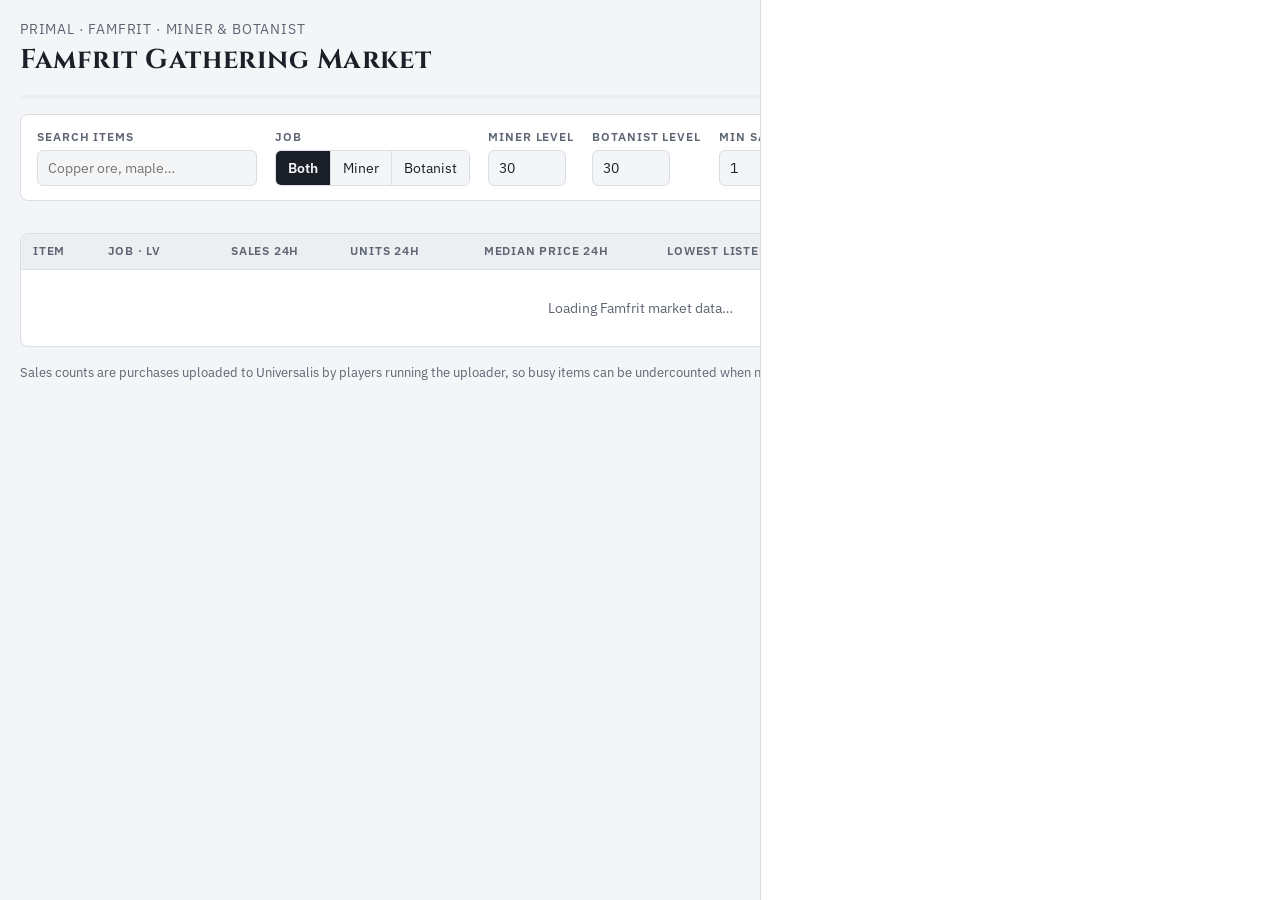
==== index.html @ ceac165f "Add Famfrit gathering market dashboard Co-Authored-By: Claude Opus 5.5 <noreply@anthropic.com> Claud" ====
<!doctype html><html lang="en"><head><meta charset="utf-8"><meta name="viewport" content="width=device-width,initial-scale=1,viewport-fit=cover"><title>Famfrit Gathering Market</title>
<link rel="preconnect" href="https://fonts.googleapis.com">
<link rel="stylesheet" href="https://fonts.googleapis.com/css2?family=Cinzel:wght@600;700&family=IBM+Plex+Sans:wght@400;500;600&family=IBM+Plex+Mono:wght@400;500&display=swap">
<style>
/* Layout: control bar over a sortable ledger table; a drawer slides in from the right with the price check for one item. */
:root {
  --bg: #f4f5f7;
  --surface: #ffffff;
  --sunken: #eceef2;
  --line: #d9dde4;
  --fg: #1b1f27;
  --muted: #5d6573;
  --gil: #9a6b00;
  --gil-soft: #f6ecd2;
  --min: #a5521f;
  --min-soft: #f7e6da;
  --btn: #2f7a3e;
  --btn-soft: #e0f0e3;
  --good: #2f7a3e;
  --warn: #a86400;
  --bad: #b3261e;
  --focus: #2b5fd9;
  --font-display: "Cinzel", "Trajan Pro", Georgia, serif;
  --font-body: "IBM Plex Sans", system-ui, -apple-system, "Segoe UI", sans-serif;
  --font-mono: "IBM Plex Mono", ui-monospace, "SF Mono", Menlo, monospace;
  color-scheme: light;
}
@media (prefers-color-scheme: dark) {
  :root:not([data-theme="light"]) {
    --bg: #11141a; --surface: #181c24; --sunken: #1f2430; --line: #2c3240;
    --fg: #e7e9ee; --muted: #9aa2b1; --gil: #e2b44b; --gil-soft: #3a2f14;
    --min: #e89262; --min-soft: #3a2518; --btn: #74c487; --btn-soft: #1c3322;
    --good: #74c487; --warn: #e8a64a; --bad: #f08a80; --focus: #7aa2ff;
    color-scheme: dark;
  }
}
:root[data-theme="dark"] {
  --bg: #11141a; --surface: #181c24; --sunken: #1f2430; --line: #2c3240;
  --fg: #e7e9ee; --muted: #9aa2b1; --gil: #e2b44b; --gil-soft: #3a2f14;
  --min: #e89262; --min-soft: #3a2518; --btn: #74c487; --btn-soft: #1c3322;
  --good: #74c487; --warn: #e8a64a; --bad: #f08a80; --focus: #7aa2ff;
  color-scheme: dark;
}
* { box-sizing: border-box; }
html, body { margin: 0; }
body { background: var(--bg); color: var(--fg); font: 14px/1.45 var(--font-body); }
.wrap { max-width: 1280px; margin: 0 auto; padding-inline: 20px; padding-block: 20px 48px; display: grid; gap: 16px; }
button, input, select { font: inherit; color: inherit; }
:focus-visible { outline: 2px solid var(--focus); outline-offset: 2px; }
.num { font-family: var(--font-mono); font-variant-numeric: tabular-nums; }

header.top { display: flex; flex-wrap: wrap; align-items: end; justify-content: space-between; gap: 12px; }
header.top h1 { font-family: var(--font-display); font-weight: 700; font-size: 1.7rem; letter-spacing: .02em; margin: 0; text-wrap: balance; }
header.top .where { color: var(--muted); font-size: .85rem; letter-spacing: .06em; text-transform: uppercase; }
.status { display: flex; align-items: center; gap: 10px; flex-wrap: wrap; color: var(--muted); font-size: .85rem; }
.btn { background: var(--surface); border: 1px solid var(--line); border-radius: 6px; padding: 7px 12px; cursor: pointer; }
.btn:hover { border-color: var(--muted); }
.btn.primary { background: var(--gil); border-color: var(--gil); color: var(--surface); font-weight: 600; }
.btn:disabled { opacity: .55; cursor: progress; }

.controls { display: flex; flex-wrap: wrap; gap: 12px 18px; align-items: end; background: var(--surface); border: 1px solid var(--line); border-radius: 8px; padding: 14px 16px; }
.field { display: grid; gap: 4px; }
.field label, .lbl { font-size: .72rem; letter-spacing: .08em; text-transform: uppercase; color: var(--muted); font-weight: 600; }
.field input[type=search], .field input[type=number] { background: var(--bg); border: 1px solid var(--line); border-radius: 6px; padding: 7px 10px; }
.field input[type=search] { width: 220px; max-width: 100%; }
.field input[type=number] { width: 78px; }
.seg { display: inline-flex; border: 1px solid var(--line); border-radius: 6px; overflow: hidden; }
.seg button { border: 0; background: var(--bg); padding: 7px 12px; cursor: pointer; border-right: 1px solid var(--line); }
.seg button:last-child { border-right: 0; }
.seg button[aria-pressed="true"] { background: var(--fg); color: var(--bg); font-weight: 600; }
.check { display: flex; align-items: center; gap: 6px; padding-block: 7px; cursor: pointer; user-select: none; }

.summary { display: flex; flex-wrap: wrap; gap: 8px 28px; color: var(--muted); font-size: .9rem; }
.summary b { color: var(--fg); font-weight: 600; }
.progress { height: 3px; background: var(--sunken); border-radius: 2px; overflow: hidden; }
.progress > i { display: block; height: 100%; width: 0; background: var(--gil); transition: width .25s; }
.notice { border: 1px solid var(--line); border-left: 3px solid var(--warn); background: var(--surface); padding: 10px 14px; border-radius: 6px; }
.notice.bad { border-left-color: var(--bad); }

.tablebox { overflow-x: auto; background: var(--surface); border: 1px solid var(--line); border-radius: 8px; }
table { width: 100%; border-collapse: collapse; }
th, td { padding: 9px 12px; text-align: left; white-space: nowrap; }
thead th { position: sticky; top: 0; background: var(--sunken); font-size: .72rem; letter-spacing: .07em; text-transform: uppercase; color: var(--muted); font-weight: 600; border-bottom: 1px solid var(--line); }
th.r, td.r { text-align: right; }
thead th button { all: unset; cursor: pointer; display: inline-flex; gap: 4px; align-items: center; }
thead th button:focus-visible { outline: 2px solid var(--focus); }
thead th[aria-sort] button { color: var(--fg); }
thead th .arrow { font-size: .8em; }
tbody tr { border-bottom: 1px solid var(--line); cursor: pointer; }
tbody tr:last-child { border-bottom: 0; }
tbody tr:hover { background: var(--sunken); }
tbody tr.sel { background: var(--gil-soft); }
td.item { display: flex; align-items: center; gap: 10px; min-width: 220px; }
td.item img { width: 28px; height: 28px; border-radius: 4px; flex: none; }
td.item .nm { font-weight: 500; }
td.item .zn { color: var(--muted); font-size: .78rem; }
.chip { display: inline-block; font-size: .72rem; font-weight: 600; padding: 2px 7px; border-radius: 999px; margin-right: 4px; letter-spacing: .03em; }
.chip.MIN { background: var(--min-soft); color: var(--min); }
.chip.BTN { background: var(--btn-soft); color: var(--btn); }
.chip.timed { background: var(--sunken); color: var(--muted); }
.sales { font-weight: 600; }
.zero { color: var(--muted); }
.gil::after { content: " g"; color: var(--muted); font-size: .85em; }
.age.stale { color: var(--warn); }
.age.old { color: var(--bad); }
.empty { padding: 28px; text-align: center; color: var(--muted); }

/* drawer */
.scrim { position: fixed; inset: 0; background: rgb(0 0 0 / .35); }
.drawer { position: fixed; top: 0; right: 0; bottom: 0; width: min(520px, 100%); background: var(--surface); border-left: 1px solid var(--line); overflow-y: auto; padding-inline: 20px; padding-block: calc(env(safe-area-inset-top, 0px) + 18px) calc(env(safe-area-inset-bottom, 0px) + 28px); display: grid; gap: 18px; align-content: start; }
.drawer h2 { font-family: var(--font-display); font-size: 1.3rem; margin: 0; text-wrap: balance; }
.dhead { display: flex; justify-content: space-between; gap: 12px; align-items: start; }
.dhead .sub { color: var(--muted); font-size: .85rem; }
.suggest { border: 1px solid var(--gil); background: var(--gil-soft); border-radius: 8px; padding: 14px 16px; display: grid; gap: 6px; }
.suggest .price { font-family: var(--font-mono); font-size: 2rem; font-weight: 500; color: var(--gil); }
.suggest .why { font-size: .9rem; }
.kv { display: grid; grid-template-columns: repeat(auto-fit, minmax(130px, 1fr)); gap: 10px; }
.kv > div { background: var(--sunken); border-radius: 6px; padding: 8px 10px; }
.kv .v { font-family: var(--font-mono); font-size: 1.05rem; }
.sec { display: grid; gap: 8px; }
.sec h3 { margin: 0; font-size: .78rem; letter-spacing: .08em; text-transform: uppercase; color: var(--muted); }
.mini td, .mini th { padding: 6px 8px; font-size: .88rem; }
.mini thead th { position: static; }
.mini tbody tr { cursor: default; }
.mini tbody tr:hover { background: none; }
.tax { display: grid; grid-template-columns: 1fr auto auto; gap: 4px 14px; font-size: .9rem; }
.tax .best { color: var(--good); font-weight: 600; }
.qrow { display: flex; gap: 10px; align-items: center; flex-wrap: wrap; }
svg text { fill: var(--muted); font-family: var(--font-mono); font-size: 10px; }
a { color: var(--focus); }
@media (prefers-reduced-motion: reduce) { * { transition: none !important; } }
@media (max-width: 640px) { .field input[type=search] { width: 100%; } .controls .field:first-child { flex: 1 1 100%; } }
</style></head><body>

<div class="wrap">
  <header class="top">
    <div>
      <div class="where">Primal · Famfrit · Miner &amp; Botanist</div>
      <h1>Famfrit Gathering Market</h1>
    </div>
    <div class="status">
      <span id="updated">Not loaded yet</span>
      <button class="btn primary" id="refresh" type="button">Refresh prices</button>
    </div>
  </header>

  <div class="progress" aria-hidden="true"><i id="bar"></i></div>
  <div id="msg" hidden></div>

  <section class="controls" aria-label="Filters">
    <div class="field"><label for="q">Search items</label><input id="q" type="search" placeholder="Copper ore, maple…" autocomplete="off"></div>
    <div class="field"><span class="lbl" id="joblbl">Job</span>
      <div class="seg" role="group" aria-labelledby="joblbl">
        <button type="button" data-job="ALL" aria-pressed="true">Both</button>
        <button type="button" data-job="MIN" aria-pressed="false">Miner</button>
        <button type="button" data-job="BTN" aria-pressed="false">Botanist</button>
      </div>
    </div>
    <div class="field"><label for="lvMin">Miner level</label><input id="lvMin" type="number" min="1" max="100" value="30"></div>
    <div class="field"><label for="lvBtn">Botanist level</label><input id="lvBtn" type="number" min="1" max="100" value="30"></div>
    <div class="field"><label for="minSales">Min sales / 24h</label><input id="minSales" type="number" min="0" value="1"></div>
    <label class="check"><input type="checkbox" id="noShards"> Hide shards &amp; crystals</label>
    <label class="check"><input type="checkbox" id="noTimed" checked> Hide timed nodes</label>
  </section>

  <div class="summary" id="summary"></div>

  <div class="tablebox">
    <table id="tbl">
      <thead><tr>
        <th data-k="name"><button type="button">Item <span class="arrow"></span></button></th>
        <th data-k="lv"><button type="button">Job · Lv <span class="arrow"></span></button></th>
        <th class="r" data-k="sales"><button type="button">Sales 24h <span class="arrow"></span></button></th>
        <th class="r" data-k="units"><button type="button">Units 24h <span class="arrow"></span></button></th>
        <th class="r" data-k="median"><button type="button">Median price 24h <span class="arrow"></span></button></th>
        <th class="r" data-k="low"><button type="button">Lowest listed <span class="arrow"></span></button></th>
        <th class="r" data-k="gilday"><button type="button">Gil traded 24h <span class="arrow"></span></button></th>
        <th class="r" data-k="vel"><button type="button">Units/day (4d avg) <span class="arrow"></span></button></th>
        <th class="r" data-k="age"><button type="button">Data age <span class="arrow"></span></button></th>
      </tr></thead>
      <tbody id="rows"><tr><td colspan="9" class="empty">Loading Famfrit market data…</td></tr></tbody>
    </table>
  </div>
  <p class="zn" style="color:var(--muted);font-size:.82rem;margin:0">Sales counts are purchases uploaded to Universalis by players running the uploader, so busy items can be undercounted when nobody has checked them recently. Data age shows how fresh each item is.</p>
</div>

<div class="scrim" id="scrim" hidden></div>
<aside class="drawer" id="drawer" hidden aria-label="Price check"></aside>

<script>
const ITEMS_RAW = [[5050,"Allagan Snail",29202,0,5,["Central Shroud"],0],[5516,"Beehive Chip",22611,0,5,["North Shroud"],0],[5432,"Bone Chip",22201,5,0,["Central Thanalan"],0],[4828,"Cinnamon",25019,0,5,["North Shroud"],0],[5106,"Copper Ore",21209,5,0,["Central Thanalan","Western Thanalan"],0],[5,"Earth Shard",20006,5,5,["Lower La Noscea","North Shroud","Upper La Noscea"],0],[2,"Fire Shard",20001,5,15,["Eastern Thanalan","Middle La Noscea","Western Thanalan"],0],[3,"Ice Shard",20003,5,5,["Central Shroud","Coerthas Central Highlands","South Shroud"],0],[5509,"Latex",22643,0,5,["Central Shroud","North Shroud"],0],[6,"Lightning Shard",20005,5,5,["Central Thanalan","Mor Dhona","Southern Thanalan"],0],[5396,"Maple Branch",22416,0,5,["Central Shroud","North Shroud"],0],[5380,"Maple Log",22408,0,5,["Central Shroud","North Shroud"],0],[5498,"Maple Sap",22642,0,5,["North Shroud"],0],[5488,"Muddy Water",22637,5,0,["Central Thanalan","Western Thanalan"],0],[28766,"Skybuilders' Iron Ore",21202,5,0,["Middle La Noscea"],0],[28765,"Skybuilders' Yew Log",22409,0,5,["East Shroud"],0],[7,"Water Shard",20002,5,15,["Eastern La Noscea","Western Thanalan"],0],[4,"Wind Shard",20004,5,5,["Central Shroud","Central Thanalan","East Shroud"],0],[5402,"Ash Branch",22416,0,10,["Central Shroud","North Shroud"],0],[5383,"Ash Log",22407,0,10,["Central Shroud","North Shroud"],0],[4831,"Cloves",25023,0,10,["Central Thanalan"],0],[5351,"Cock Feather",21902,0,10,["Central Thanalan"],0],[5352,"Crow Feather",21903,0,10,["Central Shroud"],0],[4803,"Kukuru Bean",25314,0,10,["Lower La Noscea"],0],[4809,"La Noscean Orange",25312,0,10,["Lower La Noscea"],0],[5124,"Obsidian",21452,10,0,["Western Thanalan"],0],[5513,"Potter's Clay",22634,10,0,["North Shroud"],0],[5133,"Raw Lapis Lazuli",21453,10,0,["North Shroud"],0],[5128,"Raw Sunstone",21453,10,0,["Lower La Noscea"],0],[5433,"Soiled Femur",22202,10,0,["Central Thanalan","Western Thanalan"],0],[5107,"Tin Ore",21203,10,0,["Central Thanalan","Western Thanalan"],0],[5534,"Tinolqa Mistletoe",25001,0,10,["Central Shroud","North Shroud"],0],[5110,"Zinc Ore",21210,10,0,["Central Thanalan","Western Thanalan"],0],[4781,"Alpine Parsnip",25215,0,15,["Central Thanalan"],0],[4830,"Black Pepper",25007,0,15,["Central Thanalan"],0],[4818,"Buffalo Beans",25353,0,15,["Central Shroud"],0],[5540,"Carnation",25003,0,15,["Central Shroud"],0],[4795,"Chanterelle",25401,0,15,["Central Shroud"],0],[4783,"Cieldalaes Spinach",25206,0,15,["Lower La Noscea"],0],[4804,"Cinderfoot Olive",25307,0,15,["Lower La Noscea"],0],[5519,"Cinnabar",22629,15,0,["Western Thanalan"],0],[4778,"Coerthan Carrot",25207,0,15,["Western Thanalan"],0],[5268,"Copper Sand",21006,15,0,["Western Thanalan"],0],[5343,"Cotton Boll",21652,0,15,["Central Shroud"],0],[5385,"Elm Log",22405,0,15,["Central Shroud"],0],[5267,"Fine Sand",21464,15,0,["Central Thanalan"],0],[4829,"Garlean Garlic",25006,0,15,["Western Thanalan"],0],[5560,"Grass Viper",22620,0,15,["Western Thanalan"],0],[4805,"Gridanian Chestnut",25302,0,15,["Central Shroud"],0],[4784,"Highland Parsley",25211,0,15,["Lower La Noscea"],0],[5514,"Humus",22628,0,15,["Central Shroud"],0],[5111,"Iron Ore",21202,15,0,["Western Thanalan"],0],[5269,"Iron Sand",21204,15,0,["Western Thanalan"],0],[4782,"La Noscean Lettuce",25219,0,15,["Middle La Noscea"],0],[5539,"Lavender",25002,0,15,["Central Shroud"],0],[4808,"Lowland Grapes",25309,0,15,["Lower La Noscea"],0],[4832,"Marjoram",25015,0,15,["Central Shroud"],0],[5341,"Moko Grass",21654,0,15,["Western Thanalan"],0],[4779,"Ogre Pumpkin",25210,0,15,["Western Thanalan"],0],[5228,"Ragstone",21454,15,0,["Central Thanalan"],0],[5518,"Rock Salt",22617,15,0,["Central Thanalan"],0],[4780,"Ruby Tomato",25209,0,15,["Middle La Noscea"],0],[4823,"Rye",25357,0,15,["Western Thanalan"],0],[28767,"Skybuilders' Fine Sand",21464,15,0,["Central Thanalan"],0],[28768,"Skybuilders' Hemp",21654,0,15,["Lower La Noscea"],0],[5342,"Straw",21653,0,15,["Middle La Noscea"],0],[4824,"Sunset Wheat",25357,0,15,["Middle La Noscea"],0],[5051,"Tree Toad",29233,0,15,["Central Shroud"],0],[4777,"Wild Onion",25203,0,15,["Western Thanalan"],0],[5538,"Yellow Ginseng",25005,0,15,["Central Thanalan"],0],[5524,"Alumen",22616,20,0,["Eastern Thanalan"],0],[5541,"Belladonna",25010,0,20,["East Shroud"],0],[7031,"Desert Seedling",22632,0,20,["Eastern Thanalan"],0],[4810,"Faerie Apple",25308,0,20,["East Shroud"],0],[4834,"Galago Mint",25016,0,20,["East Shroud"],0],[4796,"Gil Bun",25405,0,20,["East Shroud"],0],[7029,"Island Seedling",22631,0,20,["Western La Noscea"],0],[4820,"Lalafellin Lentil",25355,0,20,["Western La Noscea"],0],[5230,"Limestone",22615,20,0,["Western La Noscea"],0],[5229,"Mudstone",21455,20,0,["Western La Noscea"],0],[4786,"Nopales",25214,0,20,["Central Thanalan"],0],[4785,"Paprika",25018,0,20,["Western La Noscea"],0],[4787,"Popoto",25204,0,20,["Eastern Thanalan"],0],[5129,"Raw Danburite",21453,20,0,["Western La Noscea"],0],[5132,"Raw Fluorite",21453,20,0,["Eastern Thanalan"],0],[5130,"Raw Malachite",21453,20,0,["Eastern Thanalan"],0],[5131,"Raw Sphene",21453,20,0,["North Shroud"],0],[7030,"Shroud Seedling",22630,0,20,["East Shroud"],0],[4811,"Sun Lemon",25305,0,20,["Lower La Noscea"],0],[5465,"Sunrise Tellin",22254,20,0,["Western La Noscea"],0],[5563,"White Scorpion",22622,0,20,["Eastern Thanalan"],0],[5405,"Yew Branch",22416,0,20,["East Shroud"],0],[5386,"Yew Log",22409,0,20,["East Shroud"],0],[4835,"Ala Mhigan Mustard",25054,0,25,["Eastern Thanalan"],0],[4797,"Button Mushroom",25402,0,25,["Eastern Thanalan"],0],[5542,"Chamomile",25008,0,25,["Upper La Noscea"],0],[5155,"Earth Rock",21451,25,0,["South Shroud"],0],[5491,"Effervescent Water",22614,25,0,["South Shroud"],0],[5152,"Fire Rock",21451,25,0,["Upper La Noscea"],0],[4806,"Gridanian Walnut",25301,0,25,["South Shroud"],0],[5153,"Ice Rock",21451,25,0,["South Shroud"],0],[5156,"Lightning Rock",21451,25,0,["Upper La Noscea"],0],[5535,"Matron's Mistletoe",25001,0,25,["South Shroud"],0],[4821,"Millioncorn",25352,0,25,["Eastern Thanalan"],0],[6145,"Noble Grapes",24058,0,25,["Upper La Noscea"],0],[4836,"Pearl Ginger",25012,0,25,["Eastern Thanalan"],0],[4812,"Pixie Plums",25311,0,25,["Upper La Noscea"],0],[5113,"Silver Ore",21211,25,0,["South Shroud"],0],[5270,"Silver Sand",21204,25,0,["South Shroud"],0],[28772,"Skybuilders' Iron Sand",21204,25,0,["Eastern Thanalan"],0],[28916,"Skybuilders' Toad",29228,0,25,["Western Thanalan"],0],[4819,"Sticky Rice",25358,0,25,["Upper La Noscea"],0],[5388,"Walnut Log",22404,0,25,["South Shroud"],0],[5157,"Water Rock",21451,25,0,["Upper La Noscea"],0],[5154,"Wind Rock",21451,25,0,["South Shroud"],0],[52712,"All-purpose Pigment",21463,30,30,["Central Shroud","Central Thanalan","East Shroud"],0],[4813,"Alligator Pear",25313,0,30,["South Shroud"],0],[5528,"Bomb Ash",21001,30,0,["Southern Thanalan"],0],[5527,"Brimstone",22613,30,0,["Upper La Noscea"],0],[5359,"Chocobo Feather",21901,0,30,["South Shroud"],0],[11,"Earth Crystal",20012,30,30,["Garlemald","Heritage Found","Lakeland"],1],[8,"Fire Crystal",20007,30,30,["Amh Araeng","Eastern Thanalan","Elpis"],1],[9,"Ice Crystal",20009,30,30,["Coerthas Western Highlands","Heritage Found","Kholusia"],1],[4822,"Jade Peas",25353,0,30,["North Shroud"],0],[12,"Lightning Crystal",20011,30,30,["Central Thanalan","Coerthas Western Highlands","Elpis"],1],[4789,"Midland Cabbage",25208,0,30,["North Shroud"],0],[5559,"Moor Leech",22635,0,30,["North Shroud"],0],[5521,"Saltpeter",22615,30,0,["Eastern Thanalan"],0],[5523,"Silex",22610,30,0,["Southern Thanalan"],0],[5231,"Siltstone",21453,30,0,["Upper La Noscea"],0],[13,"Water Crystal",20008,30,30,["Eastern La Noscea","Il Mheg","Kozama'uka"],1],[10,"Wind Crystal",20010,30,30,["Amh Araeng","Central Shroud","East Shroud"],1],[4788,"Wizard Eggplant",25205,0,30,["North Shroud"],0],[5125,"Wyvern Obsidian",21467,30,0,["Eastern Thanalan"],0],[4790,"Aloe",25213,0,35,["Southern Thanalan"],0],[7011,"Bloodgrass",21653,0,35,["Southern Thanalan"],0],[4843,"Desert Saffron",25022,0,35,["Southern Thanalan"],0],[4838,"Dragon Pepper",25013,0,35,["Eastern La Noscea"],0],[5346,"Flax",21651,0,35,["South Shroud"],0],[7008,"Granite",22615,35,0,["Central Shroud"],0],[4839,"Laurel",25009,0,35,["Southern Thanalan"],0],[5543,"Mandrake",25004,0,35,["Eastern La Noscea"],0],[4837,"Midland Basil",25010,0,35,["Eastern La Noscea"],0],[5114,"Mythril Ore",21208,35,0,["Southern Thanalan"],0],[5271,"Mythril Sand",22650,35,0,["Southern Thanalan"],0],[5409,"Oak Branch",22416,0,35,["South Shroud"],0],[5390,"Oak Log",22401,0,35,["South Shroud"],0],[5138,"Raw Amethyst",21453,35,0,["Central Shroud"],0],[5139,"Raw Aquamarine",21453,35,0,["Eastern La Noscea"],0],[5134,"Raw Garnet",21453,35,0,["Eastern La Noscea"],0],[5135,"Raw Goshenite",21453,35,0,["Eastern La Noscea"],0],[5137,"Raw Heliodor",21453,35,0,["Southern Thanalan"],0],[5136,"Raw Peridot",21453,35,0,["Central Shroud"],0],[4791,"Salt Leek",25216,0,35,["Eastern La Noscea"],0],[28769,"Skybuilders' Ash Log",22407,0,35,["Central Shroud"],0],[28771,"Skybuilders' Electrum Ore",21217,35,0,["Upper La Noscea"],0],[28770,"Skybuilders' Rock Salt",22617,35,0,["Upper La Noscea"],0],[5562,"Tarantula",22619,0,35,["South Shroud"],0],[4798,"White Truffle",25404,0,35,["South Shroud"],0],[5360,"Wildfowl Feather",21904,0,35,["South Shroud"],0],[4842,"Almonds",25017,0,40,["Eastern La Noscea"],0],[5525,"Black Alumen",22604,40,0,["South Shroud"],0],[4814,"Blood Currants",25310,0,40,["South Shroud"],0],[5526,"Grenade Ash",21001,40,0,["Northern Thanalan"],0],[4807,"Iron Acorn",25304,0,40,["Eastern La Noscea"],0],[5168,"Jade",21252,40,0,["Coerthas Central Highlands"],0],[5391,"Mahogany Log",22410,0,40,["Eastern La Noscea"],0],[4793,"Maiden Artichoke",25220,0,40,["Eastern La Noscea"],0],[4840,"Mugwort",25020,0,40,["Eastern La Noscea"],0],[4844,"Nutmeg",25021,0,40,["Eastern La Noscea"],0],[4792,"Ramhorn Zucchini",25212,0,40,["Eastern La Noscea"],0],[5144,"Raw Spinel",21453,40,0,["South Shroud"],0],[5142,"Raw Tourmaline",21453,40,0,["South Shroud"],0],[5141,"Raw Zircon",21453,40,0,["Coerthas Central Highlands"],0],[4841,"Thyme",25020,0,40,["South Shroud"],0],[5564,"Black Scorpion",22621,0,45,["Upper La Noscea"],0],[5054,"Dart Frog",29228,0,45,["Upper La Noscea"],0],[5115,"Electrum Ore",21217,45,0,["Upper La Noscea"],0],[5272,"Electrum Sand",21214,45,0,["Upper La Noscea"],0],[7010,"Marble",21487,45,0,["Upper La Noscea"],0],[6146,"Mirror Apple",25308,0,45,["Coerthas Central Highlands"],0],[5536,"Mistletoe",25001,0,45,["Coerthas Central Highlands"],0],[5143,"Raw Amber",21453,45,0,["Eastern Thanalan"],0],[5140,"Raw Rubellite",21453,45,0,["Eastern Thanalan"],0],[5145,"Raw Turquoise",21453,45,0,["Upper La Noscea"],0],[4815,"Rolanberry",25306,0,45,["Upper La Noscea"],0],[4845,"Sagolii Sage",25009,0,45,["Upper La Noscea"],0],[28773,"Skybuilders' Flax",21651,0,45,["South Shroud"],0],[28774,"Skybuilders' Spring Water",22614,45,0,["Coerthas Central Highlands"],0],[5458,"Adamantoise Shell",22261,50,0,["Northern Thanalan"],0],[7592,"Apricot",25317,0,50,["Middle La Noscea"],1],[5158,"Astral Rock",21251,50,0,["Coerthas Central Highlands"],1],[5365,"Bamboo Stick",22451,0,50,["Upper La Noscea"],1],[5263,"Basilisk Egg",21215,50,0,["Northern Thanalan"],0],[4800,"Black Truffle",25403,0,50,["Eastern Thanalan"],1],[7595,"Blood Orange",25312,0,50,["Upper La Noscea"],1],[5403,"Cedar Branch",22416,0,50,["Coerthas Western Highlands"],0],[5384,"Cedar Log",22415,0,50,["Coerthas Western Highlands"],0],[5116,"Cobalt Ore",21216,50,0,["Northern Thanalan"],0],[6199,"Coblyn Larva",59433,50,0,["Eastern Thanalan"],1],[9518,"Cypress Log",22415,0,50,["Central Shroud"],1],[5121,"Darksteel Ore",21205,50,0,["Coerthas Central Highlands"],1],[5126,"Dragon Obsidian",21468,50,0,["Coerthas Western Highlands"],0],[6148,"Dzemael Tomato",25209,0,50,["Eastern La Noscea"],1],[7724,"Dzemael Tomato Seeds",27455,0,50,["Eastern La Noscea"],1],[17,"Earth Cluster",20018,50,50,["Mor Dhona"],1],[5394,"Ebony Log",22402,0,50,["Middle La Noscea"],1],[7588,"Ferberite",21203,50,0,["Northern Thanalan"],1],[14,"Fire Cluster",20013,50,50,["Middle La Noscea","Mor Dhona"],1],[5118,"Gold Ore",21212,50,0,["Eastern Thanalan"],1],[5273,"Gold Sand",21214,50,0,["Eastern Thanalan"],1],[7760,"Grade 3 La Noscean Topsoil",27403,50,0,["Middle La Noscea"],1],[7763,"Grade 3 Shroud Topsoil",27406,50,0,["South Shroud"],1],[7766,"Grade 3 Thanalan Topsoil",27409,50,0,["Western Thanalan"],1],[10095,"Gregarious Worm",27019,50,0,["Central Thanalan","Coerthas Central Highlands","Eastern Thanalan"],1],[6147,"Honey Lemon",25305,0,50,["Eastern La Noscea"],1],[7733,"Honey Lemon Seeds",27457,0,50,["Eastern La Noscea"],1],[15,"Ice Cluster",20015,50,50,["Mor Dhona"],1],[6209,"Kidragora",59442,0,50,["East Shroud"],1],[7593,"La Noscean Leek",25216,0,50,["Western La Noscea"],1],[5055,"Lava Toad",29223,0,50,["Southern Thanalan"],0],[18,"Lightning Cluster",20017,50,50,["Mor Dhona"],1],[7012,"Maiden Grass",21653,0,50,["Southern Thanalan"],0],[10098,"Mazlaya Greens",25016,0,50,["Central Shroud","East Shroud","Eastern Thanalan"],1],[7589,"Native Gold",20816,50,0,["Central Thanalan"],1],[5439,"Ogre Horn",22205,50,0,["Northern Thanalan"],0],[12896,"Old World Fig",25318,0,50,["The Dravanian Forelands"],1],[13765,"Old World Fig Seeds",27457,0,50,["The Dravanian Forelands"],1],[5120,"Platinum Ore",21213,50,0,["Southern Thanalan"],1],[4816,"Prickly Pineapple",25303,0,50,["Eastern La Noscea"],1],[7734,"Prickly Pineapple Seeds",27457,0,50,["Eastern La Noscea"],1],[9519,"Pumice",21454,50,0,["Eastern La Noscea"],1],[5147,"Raw Diamond",21453,50,0,["Central Thanalan"],1],[5148,"Raw Emerald",21453,50,0,["Central Thanalan"],1],[5150,"Raw Iolite",21453,50,0,["Northern Thanalan"],1],[5146,"Raw Ruby",21453,50,0,["Lower La Noscea"],1],[5151,"Raw Sapphire",21453,50,0,["Lower La Noscea"],1],[5149,"Raw Topaz",21453,50,0,["Northern Thanalan"],1],[10096,"Rosemary",25002,0,50,["East Shroud"],1],[5414,"Rosewood Branch",22416,0,50,["East Shroud"],0],[5393,"Rosewood Log",22411,0,50,["East Shroud"],0],[7590,"Scarlet Sap",22601,0,50,["North Shroud"],1],[7591,"Shroud Tea Leaves",25020,0,50,["Central Shroud"],1],[5350,"Silkworm Cocoon",21661,0,50,["East Shroud"],1],[5395,"Spruce Log",22413,0,50,["Coerthas Central Highlands"],1],[4846,"Thanalan Tea Leaves",25020,0,50,["Southern Thanalan"],0],[5537,"Thavnairian Mistletoe",25001,0,50,["Coerthas Central Highlands"],1],[5545,"Trillium",22627,0,50,["East Shroud"],1],[5546,"Trillium Bulb",22623,0,50,["East Shroud"],1],[5547,"Vampire Plant",25001,0,50,["Coerthas Central Highlands"],1],[10093,"Virgin Basilisk Egg",21215,50,0,["Northern Thanalan"],1],[6152,"Volcanic Rock Salt",22617,50,0,["Eastern La Noscea"],1],[19,"Water Cluster",20014,50,50,["Mor Dhona","Western Thanalan"],1],[8024,"Waterfowl Feather",21902,0,50,["Western La Noscea"],1],[16,"Wind Cluster",20016,50,50,["Mor Dhona"],1],[5108,"Yellow Copper Ore",21207,50,0,["Coerthas Western Highlands"],0],[7594,"Young Cieldalaes Spinach",25206,0,50,["Lower La Noscea"],1],[12941,"Chalcocite",21209,55,0,["The Dravanian Forelands"],0],[12884,"Chives",25035,0,55,["Coerthas Western Highlands"],1],[12882,"Coerthan Tea Leaves",25020,0,55,["Coerthas Western Highlands"],1],[13768,"Coerthan Tea Seeds",27451,0,55,["Coerthas Western Highlands"],1],[12585,"Dark Chestnut Branch",22416,0,55,["The Dravanian Forelands"],0],[12578,"Dark Chestnut Log",22420,0,55,["The Dravanian Forelands"],0],[12943,"Dravanian Mistletoe",25001,0,55,["The Churning Mists"],1],[12631,"Dravanian Spring Water",22614,55,0,["The Dravanian Forelands"],0],[5161,"Green Quartz",21459,55,0,["Coerthas Western Highlands"],0],[12880,"Highland Wheat",25357,0,55,["The Dravanian Forelands"],0],[5112,"Limonite",21206,55,0,["The Dravanian Forelands"],0],[12885,"Magma Beet",25223,0,55,["The Churning Mists"],0],[12883,"Mist Dill",25034,0,55,["Coerthas Western Highlands"],0],[12531,"Mythrite Sand",21218,55,0,["Coerthas Western Highlands"],0],[13767,"Pearl Sprout Seeds",27455,0,55,["Coerthas Western Highlands"],1],[12877,"Pearl Sprouts",25208,0,55,["Coerthas Western Highlands"],1],[12899,"Porcini",25401,0,55,["The Churning Mists"],1],[5109,"Pyrite",21207,55,0,["The Dravanian Forelands"],0],[12597,"Rainbow Cotton Boll",25032,0,55,["Coerthas Western Highlands"],0],[12553,"Raw Agate",21471,55,0,["The Dravanian Forelands"],0],[12551,"Raw Larimar",21472,55,0,["Coerthas Western Highlands"],0],[12559,"Raw Mormorion",21476,55,0,["Coerthas Western Highlands"],0],[12554,"Raw Star Ruby",21471,55,0,["The Dravanian Forelands"],0],[12555,"Raw Star Sapphire",21472,55,0,["The Dravanian Forelands"],0],[12552,"Raw Tiger's Eye",21474,55,0,["The Dravanian Forelands"],0],[28780,"Skybuilders' Dravanian Spring Water",22614,55,0,["The Dravanian Forelands"],0],[28778,"Skybuilders' Mythrite Sand",21218,55,0,["Coerthas Western Highlands"],0],[28776,"Skybuilders' Straw",21653,0,55,["The Dravanian Forelands"],0],[28779,"Skybuilders' Tea Leaves",25020,0,55,["The Sea of Clouds"],0],[12598,"Stalk of Ramie",21651,0,55,["The Dravanian Forelands"],0],[5162,"Yellow Quartz",21458,55,0,["Coerthas Western Highlands"],0],[12944,"Abalathian Mistletoe",25001,0,60,["The Sea of Clouds"],1],[12901,"Abalathian Rock Salt",22617,60,0,["The Sea of Clouds"],1],[12632,"Abalathian Spring Water",22614,60,0,["The Sea of Clouds"],0],[12538,"Adamantite Ore",21224,60,0,["Azys Lla"],1],[5226,"Astral Moraine",21463,60,0,["Coerthas Western Highlands"],1],[12536,"Aurum Regis Ore",21225,60,0,["The Churning Mists"],1],[12533,"Aurum Regis Sand",21220,60,0,["The Sea of Clouds"],0],[14190,"Beastkin Horn",22205,60,0,["The Dravanian Forelands"],0],[12586,"Birch Branch",22417,0,60,["The Sea of Clouds"],0],[12891,"Birch Sap",22642,0,60,["The Sea of Clouds"],0],[12970,"Black Soil",27404,0,60,["The Churning Mists","The Dravanian Forelands","The Dravanian Hinterlands"],1],[19976,"Bloodhemp",21654,0,60,["The Fringes"],0],[5160,"Blue Quartz",21457,60,0,["The Dravanian Hinterlands"],1],[12966,"Bright Fire Rock",21471,60,0,["The Churning Mists","The Dravanian Forelands","The Dravanian Hinterlands"],1],[12967,"Bright Lightning Rock",21475,60,0,["Coerthas Western Highlands","The Sea of Clouds"],1],[16722,"Brown Mushroom",25405,0,60,["The Churning Mists"],1],[14160,"Camphorwood Branch",22416,0,60,["The Churning Mists"],0],[14159,"Camphorwood Log",22405,0,60,["The Churning Mists"],0],[12900,"Chysahl Greens",25222,0,60,["Coerthas Western Highlands"],1],[12973,"Clary Sage",25009,0,60,["Coerthas Western Highlands","The Sea of Clouds"],1],[12897,"Cloud Banana",25319,0,60,["The Dravanian Hinterlands"],1],[13753,"Cloud Cotton Boll",21652,0,60,[],1],[12539,"Cloud Mica",21226,60,0,["The Churning Mists"],0],[13763,"Cloud Mushroom",25402,0,60,["The Sea of Clouds"],0],[17570,"Cloud Mythril Ore",21208,60,0,[],1],[12638,"Coneflower",25027,0,60,["The Dravanian Forelands"],0],[12643,"Coriander",25036,0,60,["Coerthas Western Highlands"],0],[12639,"Cow Bitter",25028,0,60,["The Dravanian Hinterlands"],0],[17689,"Crownbrush",25009,0,60,[],1],[15647,"Crystallized Sap",20018,0,60,["The Churning Mists"],1],[12942,"Cuprite",21206,60,0,["The Dravanian Hinterlands"],1],[12640,"Dandelion",25029,0,60,["The Churning Mists"],0],[12903,"Dravanian Paprika",25018,0,60,["Coerthas Western Highlands"],1],[13760,"Eventide Jade",21455,60,0,["Coerthas Western Highlands","The Dravanian Forelands","The Dravanian Hinterlands"],0],[5214,"Fire Moraine",21456,60,0,["The Churning Mists","The Dravanian Forelands","The Dravanian Hinterlands"],1],[13761,"Fossilized Dragon Bone",22201,60,0,["The Churning Mists"],0],[14154,"Frost Cotton Boll",25032,0,60,["Coerthas Western Highlands"],1],[12972,"Furymint",25016,0,60,["Coerthas Western Highlands","The Sea of Clouds"],1],[12641,"Gaelicatnip",25030,0,60,["The Dravanian Hinterlands"],0],[12968,"Granular Clay",27407,0,60,["The Churning Mists","The Dravanian Forelands","The Dravanian Hinterlands"],1],[19910,"Gyr Abanian Alumen",22644,60,0,["The Fringes"],0],[19868,"Gyr Abanian Wheat",25357,0,60,["The Fringes"],0],[12532,"Hardsilver Sand",21219,60,0,["The Churning Mists"],0],[12889,"Heavens Lemon",25305,0,60,["The Sea of Clouds"],1],[12971,"Highland Oregano",25015,0,60,["Coerthas Western Highlands","The Sea of Clouds"],1],[12902,"Honeydew Almonds",25017,0,60,["The Sea of Clouds"],1],[33147,"Humic Soil",22628,0,60,["The Churning Mists","The Dravanian Forelands","The Dravanian Hinterlands"],1],[5117,"Light Kidney Ore",21206,60,0,["The Dravanian Hinterlands"],0],[5218,"Lightning Moraine",21461,60,0,["Coerthas Western Highlands","The Sea of Clouds"],1],[16725,"Luminium Ore",21227,60,0,["Azys Lla"],1],[14148,"Lumythrite Ore",21221,60,0,["The Churning Mists"],1],[14955,"Lumythrite Sand",21218,60,0,["The Churning Mists"],0],[15646,"Meteorite",21203,60,0,["The Sea of Clouds"],1],[12898,"Morel",25408,0,60,["The Dravanian Hinterlands"],1],[16723,"Noble Sage",25002,0,60,["The Dravanian Forelands"],1],[14957,"Old-growth Camphorwood Log",22414,0,60,["The Churning Mists"],1],[12969,"Peat Moss",27401,0,60,["The Churning Mists","The Dravanian Forelands","The Dravanian Hinterlands"],1],[13762,"Periwinkle",25022,0,60,["The Churning Mists","The Dravanian Forelands","The Dravanian Hinterlands"],0],[33148,"Pot Marjoram",25010,0,60,["Coerthas Western Highlands","The Sea of Clouds"],1],[5220,"Radiant Fire Moraine",21456,60,0,["The Churning Mists","The Dravanian Forelands","The Dravanian Hinterlands"],1],[5224,"Radiant Lightning Moraine",21461,60,0,["Coerthas Western Highlands","The Sea of Clouds"],1],[12560,"Raw Carnelian",21471,60,0,["The Dravanian Forelands"],0],[12558,"Raw Chrysolite",21473,60,0,["The Dravanian Hinterlands"],0],[12557,"Raw Citrine",21474,60,0,["Coerthas Western Highlands"],0],[12556,"Raw Opal",21477,60,0,["The Dravanian Forelands"],0],[19968,"Raw Triphane",21474,60,0,["The Fringes"],1],[12945,"Red Alumen",22656,60,0,["Azys Lla"],1],[5159,"Red Quartz",21456,60,0,["The Sea of Clouds"],1],[13752,"Royal Mistletoe",25001,0,60,[],0],[12642,"Rue",25031,0,60,["Coerthas Western Highlands"],0],[12887,"Sesame Seeds",25033,0,60,["The Sea of Clouds"],0],[12634,"Seventh Heaven",22627,0,60,["The Churning Mists"],1],[28775,"Skybuilders' Camphorwood Log",22405,0,60,["The Churning Mists"],0],[28777,"Skybuilders' Hardsilver Ore",21223,60,0,["The Dravanian Hinterlands"],0],[14151,"Smithsonite Ore",21473,60,0,["The Sea of Clouds"],1],[12904,"Snurbleberry",25306,0,60,["The Dravanian Hinterlands"],1],[13750,"Sphalerite",21223,60,0,[],1],[16721,"Star Cotton Boll",25032,0,60,["Azys Lla"],1],[17571,"Stormcloud Cotton Boll",21652,0,60,[],1],[12540,"Sun Mica",21227,60,0,["The Sea of Clouds"],1],[5392,"Teak Log",22403,0,60,["The Dravanian Hinterlands"],1],[13759,"Tektite",20808,60,0,["The Churning Mists"],0],[16724,"Tungstite",21209,60,0,["Coerthas Western Highlands"],1],[4833,"Vanilla Beans",25014,0,60,["Coerthas Western Highlands"],1],[5163,"Violet Quartz",21461,60,0,["Coerthas Western Highlands"],1],[33149,"Water Mint",25036,0,60,["Coerthas Western Highlands","The Sea of Clouds"],1],[12587,"Wattle Bark",23001,0,60,["Azys Lla"],1],[14956,"Whitefrost Cotton Boll",21652,0,60,["Coerthas Western Highlands"],0],[33150,"Wild Sage",25034,0,60,["Coerthas Western Highlands","The Sea of Clouds"],1],[13764,"Wind Widow",22619,0,60,["The Sea of Clouds"],0],[5127,"Wyrm Obsidian",21469,60,0,["The Dravanian Hinterlands"],0],[16726,"Zeolite Ore",21210,60,0,["The Dravanian Hinterlands"],1],[19879,"Ama Nori",25224,0,65,["The Ruby Sea"],0],[19860,"Bamboo Shoot",25229,0,65,["Yanxia"],1],[19936,"Beech Branch",22417,0,65,["The Fringes"],0],[19930,"Beech Log",22412,0,65,["The Fringes"],0],[19850,"Buckwheat Kernels",25356,0,65,["The Peaks"],0],[19872,"Crescent Spring Water",22614,65,0,["Yanxia"],0],[19864,"Cumin Seeds",25354,0,65,["The Ruby Sea"],0],[20006,"Diatomite",22634,65,0,["The Ruby Sea"],0],[19953,"Doman Iron Ore",21202,65,0,["Yanxia"],0],[19881,"Gem Algae",25225,0,65,["The Ruby Sea"],0],[19859,"Green Leek",25035,0,65,["The Peaks"],0],[19871,"Gyr Abanian Mineral Water",22614,65,0,["The Fringes"],0],[19917,"Holy Basil",25010,0,65,["The Fringes"],0],[19951,"Koppranickel Ore",21209,65,0,["The Ruby Sea"],0],[19950,"Koppranickel Sand",21006,65,0,["The Peaks"],0],[19853,"Kudzu Root",25005,0,65,["The Fringes"],0],[19982,"Kudzu Vine",21672,0,65,["The Fringes"],0],[19931,"Larch Log",22403,0,65,["The Ruby Sea"],0],[19851,"Loquat",25317,0,65,["The Fringes"],0],[19861,"Mountain Popoto",25227,0,65,["The Peaks"],0],[5389,"Pine Log",22414,0,65,["Yanxia"],0],[19908,"Pine Resin",22638,0,65,["Yanxia"],0],[19969,"Raw Kyanite",21472,65,0,["The Fringes"],0],[19970,"Raw Star Spinel",21475,65,0,["The Ruby Sea"],1],[19979,"Ruby Cotton Boll",21652,0,65,["The Ruby Sea"],0],[19863,"Shiitake Mushroom",25401,0,65,["The Ruby Sea"],0],[28782,"Skybuilders' Nightsteel Ore",21203,65,0,["The Ruby Sea"],0],[28787,"Skybuilders' Ruby Sea Water",22678,65,0,["The Ruby Sea"],0],[28781,"Skybuilders' Urunday Log",22420,0,65,["The Peaks"],0],[20007,"Slate",21455,65,0,["The Peaks"],0],[19862,"Soybeans",25228,0,65,["The Ruby Sea"],0],[5232,"Stiperstone",22615,65,0,["The Peaks"],0],[19856,"Sugar Beet",25223,0,65,["The Peaks"],0],[19907,"Ala Mhigan Salt Crystal",22617,70,0,["The Lochs"],1],[20011,"Almandine",21471,70,0,["The Lochs"],1],[19912,"Alyssum",22627,0,70,["The Peaks"],0],[21086,"Azim Cotton Boll",25037,0,70,["The Azim Steppe"],1],[24255,"Azim Spring Water",22678,70,0,["The Azim Steppe"],1],[22419,"Black Willow Log",22402,0,70,["The Fringes"],1],[19914,"Chickweed",25008,0,70,["The Azim Steppe"],0],[19959,"Chromite Ore",21205,70,0,["The Peaks"],1],[27954,"Coarse Saltpeter",22615,70,0,["Amh Araeng"],0],[33151,"Countess Tea Leaves",25015,0,70,["Yanxia"],1],[33152,"Dacite",21458,70,0,["Yanxia"],1],[19855,"Daikon Radish",25215,0,70,["Yanxia"],0],[19854,"Doman Eggplant",25205,0,70,["Yanxia"],0],[19955,"Doman Iron Sand",21204,70,0,["The Azim Steppe"],0],[20012,"Doman Yellow",27407,0,70,["The Azim Steppe"],1],[19954,"Durium Ore",21221,70,0,["Yanxia"],0],[19952,"Durium Sand",21218,70,0,["The Azim Steppe"],0],[24241,"Evergleam Ore",21223,70,0,["The Lochs"],1],[19867,"Fennel",25034,0,70,["The Azim Steppe"],0],[19858,"Gyr Abanian Carrot",25207,0,70,["The Peaks"],0],[24240,"Gyr Abanian Ore",21216,70,0,["The Fringes"],1],[21085,"Gyr Abanian Spring Water",22614,70,0,["The Peaks"],1],[19918,"Hallowed Basil",25010,0,70,["The Peaks"],1],[23180,"Hardened Veteran Tree Sap",22638,0,70,["The Fringes"],1],[23179,"Hawk's Eye",21228,70,0,["The Ruby Sea"],1],[22420,"Hingan Flax",21673,0,70,["The Peaks"],1],[19857,"Jhammel Ginger",25012,0,70,["The Lochs"],1],[19865,"Lotus Root",25226,0,70,["Yanxia"],1],[19957,"Molybdenum Ore",21227,70,0,["The Lochs"],0],[19913,"Nagxian Cudweed",25028,0,70,["Yanxia"],0],[27827,"Night Pepper",25007,0,70,["Amh Araeng"],0],[22417,"Nightsteel Ore",21203,70,0,["The Ruby Sea"],1],[19915,"Nipplewort",25030,0,70,["The Azim Steppe"],0],[19852,"Othardian Plum",25311,0,70,["The Azim Steppe"],1],[19958,"Palladium Ore",21217,70,0,["Yanxia"],1],[19956,"Palladium Sand",21214,70,0,["The Azim Steppe"],0],[20010,"Perlite",21463,70,0,["Yanxia"],1],[19869,"Persimmon",25321,0,70,["The Fringes"],0],[19870,"Persimmon Leaf",25010,0,70,["The Fringes"],0],[19932,"Persimmon Log",22414,0,70,["The Fringes"],0],[19971,"Raw Azurite",21472,70,0,["The Azim Steppe"],1],[27726,"Raw Hematite",21476,70,0,["Kholusia"],1],[19972,"Raw Imperial Jade",21252,70,0,["Yanxia"],1],[19973,"Raw Rhodonite",21471,70,0,["The Peaks"],1],[19991,"Rhea",21651,0,70,["The Azim Steppe"],1],[33153,"Rhodolite",21474,70,0,["The Lochs"],1],[19880,"Ruby Tide Kelp",25217,0,70,["The Ruby Sea"],0],[20009,"Schorl",21476,70,0,["The Azim Steppe"],1],[22418,"Silvergrace Ore",21213,70,0,["The Azim Steppe"],1],[28783,"Skybuilders' Adder",22620,0,70,["The Azim Steppe"],0],[28786,"Skybuilders' Ala Mhigan Rock Salt",22617,70,0,["The Lochs"],0],[28909,"Skybuilders' Cocoon",21661,0,70,["Yanxia"],0],[28788,"Skybuilders' Durium Sand",21218,70,0,["The Azim Steppe"],0],[28785,"Skybuilders' Horsetail",26592,0,70,["Yanxia"],0],[28784,"Skybuilders' Molybdenum Ore",21227,70,0,["The Lochs"],0],[28789,"Skybuilders' Vine",21672,0,70,["The Azim Steppe"],0],[19866,"Sun Cabbage",25208,0,70,["The Azim Steppe"],0],[19937,"Torreya Branch",22416,0,70,["The Lochs"],1],[19934,"Torreya Log",22405,0,70,["The Lochs"],1],[19989,"Twincoon",21661,0,70,["The Peaks"],0],[24242,"Urunday Log",22420,0,70,["The Peaks"],1],[19916,"Windtea Leaves",25022,0,70,["Yanxia"],1],[24243,"Yanxian Cotton Boll",21652,0,70,["Yanxia"],1],[19911,"Yanxian Parsley",25016,0,70,["Yanxia"],0],[23220,"Yanxian Soil",21466,70,0,["The Azim Steppe","The Lochs","Yanxia"],1],[23221,"Yanxian Verbena",25009,0,70,["The Azim Steppe","The Lochs","Yanxia"],1],[27817,"Yellow Alumen",22657,70,0,["Amh Araeng"],0],[19933,"Zelkova Log",22409,0,70,["The Lochs"],0],[27825,"Blood Tomato",25209,0,75,["Il Mheg"],0],[27698,"Bluespirit Ore",21228,75,0,["Lakeland"],0],[27747,"Bright Flax",21651,0,75,["Lakeland"],0],[27833,"Broad Beans",25353,0,75,["Il Mheg"],1],[27829,"Creamtop Mushroom",25402,0,75,["The Rak'tika Greatwood"],0],[27823,"Curly Parsley",25211,0,75,["Il Mheg"],0],[27820,"Frantoio",25307,0,75,["Lakeland"],0],[27824,"Garden Beet",25223,0,75,["Il Mheg"],0],[27834,"Gianthive Chip",22611,0,75,["The Rak'tika Greatwood"],0],[27801,"Hard Mudstone",21455,75,0,["Kholusia"],0],[27968,"Highland Spring Water",22678,75,0,["Il Mheg"],0],[27750,"Iridescent Cocoon",21661,0,75,["Il Mheg"],0],[27699,"Manasilver Sand",21219,75,0,["The Rak'tika Greatwood"],0],[27684,"Miracle Apple Log",22404,0,75,["Il Mheg"],0],[27836,"Peppermint",25016,0,75,["Lakeland"],1],[27831,"Pixie Apple",25308,0,75,["Il Mheg"],0],[27753,"Pixie Floss Boll",21652,0,75,["The Rak'tika Greatwood"],0],[27818,"Purple Carrot",25230,0,75,["Lakeland"],0],[27727,"Raw Diaspore",21473,75,0,["Il Mheg"],1],[27728,"Raw Lazurite",21472,75,0,["The Rak'tika Greatwood"],1],[27826,"Royal Grapes",24058,0,75,["The Rak'tika Greatwood"],0],[28793,"Skybuilders' Cotton Boll",25032,0,75,["Lakeland"],0],[28797,"Skybuilders' Highland Spring Water",22678,75,0,["Il Mheg"],0],[28792,"Skybuilders' Truegold Ore",21212,75,0,["Il Mheg"],0],[27697,"Truegold Ore",21212,75,0,["Il Mheg"],0],[27696,"Truegold Sand",21214,75,0,["Kholusia"],0],[27832,"Upland Wheat",25357,0,75,["Kholusia"],0],[27685,"White Ash Log",22406,0,75,["The Rak'tika Greatwood"],0],[27816,"White Oak Branch",22416,0,75,["Kholusia"],0],[27683,"White Oak Log",22407,0,75,["Kholusia"],0],[27821,"Amber Cloves",25023,0,80,["Amh Araeng"],0],[29976,"Ashen Alumen",22604,80,0,["Amh Araeng"],1],[28717,"Beryllium Ore",21455,80,0,["Il Mheg"],1],[27810,"Bog Sage",25009,0,80,["Lakeland"],1],[27830,"Bomba Rice",25358,0,80,["Kholusia"],0],[30486,"Brashgold Ore",21227,80,0,["Lakeland"],1],[27837,"Coffee Beans",25919,0,80,["Kholusia"],0],[27703,"Dimythrite Ore",21208,80,0,["Lakeland"],0],[27702,"Dimythrite Sand",22650,80,0,["Amh Araeng"],0],[32951,"Dolomite",21225,80,0,["The Rak'tika Greatwood"],1],[29974,"Duskblooms",25022,0,80,["Amh Araeng"],1],[27759,"Dwarven Cotton Boll",25032,0,80,["Kholusia"],0],[27761,"Ethereal Cocoon",21661,0,80,["Lakeland"],1],[27776,"Extra Effervescent Water",22678,80,0,["The Rak'tika Greatwood"],0],[27780,"Fernleaf Lavender",25002,0,80,["The Rak'tika Greatwood"],0],[29968,"Fireheart Cobalt",21227,80,0,["Lakeland"],1],[27805,"Gale Rock",21473,80,0,["The Rak'tika Greatwood"],1],[27819,"Harcot",25317,0,80,["Lakeland"],0],[32955,"Hard Water",22689,80,0,["Kholusia"],1],[29978,"Imperial Fern",25038,0,80,["Kholusia"],1],[27835,"Lemonette",25305,0,80,["Kholusia"],1],[30592,"Levin Mint",25039,0,80,["Kholusia","Lakeland","The Rak'tika Greatwood"],1],[27785,"Light Gerbera",25008,0,80,["Lakeland"],0],[27687,"Lignum Vitae Log",22402,0,80,["Lakeland"],0],[27783,"Lime Basil",25010,0,80,["Lakeland"],0],[29972,"Merbau Log",22423,0,80,["Il Mheg"],1],[27828,"Mist Spinach",25206,0,80,["The Rak'tika Greatwood"],1],[27705,"Prismstone",21232,80,0,["Il Mheg"],1],[29970,"Purpure Shell Chip",21469,80,0,["The Tempest"],1],[32953,"Raindrop Cotton Boll",25040,0,80,["The Rak'tika Greatwood"],1],[27731,"Raw Onyx",21231,80,0,["The Tempest"],1],[27730,"Raw Petalite",21477,80,0,["Lakeland"],1],[27729,"Raw Triplite",21471,80,0,["Amh Araeng"],1],[27822,"Russet Popoto",25204,0,80,["Amh Araeng"],1],[27688,"Sandalwood Log",22401,0,80,["The Rak'tika Greatwood"],1],[28716,"Sandalwood Sap",22638,0,80,["The Rak'tika Greatwood"],1],[27686,"Sandteak Log",22403,0,80,["Amh Araeng"],0],[27807,"Shade Quartz",21462,80,0,["Kholusia"],1],[32950,"Silver Beech Log",22412,0,80,["Amh Araeng"],1],[28794,"Skybuilders' Dawn Lizard",22684,0,80,["Amh Araeng"],0],[28791,"Skybuilders' Reef Rock",21203,80,0,["The Tempest"],0],[28798,"Skybuilders' Resin",22638,0,80,["The Rak'tika Greatwood"],0],[28910,"Skybuilders' Sea Salt",22617,80,0,["The Tempest"],0],[28796,"Skybuilders' Truegold Sand",21214,80,0,["Kholusia"],0],[28795,"Skybuilders' Wheat",21653,0,80,["Amh Araeng"],0],[28790,"Skybuilders' White Ash Log",22406,0,80,["The Rak'tika Greatwood"],0],[27806,"Solarite",21467,80,0,["Lakeland"],1],[32952,"Solstice Stone",21232,80,0,["Il Mheg"],1],[27779,"Sweet Alyssum",22627,0,80,["The Rak'tika Greatwood"],0],[27809,"Sweet Marjoram",25015,0,80,["The Rak'tika Greatwood"],1],[30485,"Tender Dill",25036,0,80,["Kholusia"],1],[30591,"Thunder Rock",21482,80,0,["Kholusia","Lakeland","The Rak'tika Greatwood"],1],[27784,"Tiger Lily",25022,0,80,["Lakeland"],0],[27701,"Titancopper Ore",21202,80,0,["Lakeland"],0],[27700,"Titancopper Sand",21006,80,0,["Amh Araeng"],0],[27704,"Tungsten Ore",21203,80,0,["The Tempest"],1],[27782,"Underground Spring Water",22678,80,0,["Lakeland"],0],[27803,"Volcanic Tuff",22615,80,0,["Kholusia"],0],[32954,"Wattle Petribark",22418,0,80,["Lakeland"],1],[27808,"White Clay",22610,0,80,["Kholusia"],1],[36093,"Beet",25231,0,85,["Garlemald"],0],[36164,"Bismuth Ore",21217,85,0,["Mare Lamentorum"],0],[36090,"Carrot of Happiness",25207,0,85,["Mare Lamentorum"],0],[36180,"Chloroschist",21252,85,0,["Labyrinthos"],0],[36087,"Coconut",25323,0,85,["Thavnair"],0],[36091,"Cucumber",25212,0,85,["Garlemald"],0],[36202,"Dark Hemp",21673,0,85,["Labyrinthos"],0],[36083,"Dark Rye",25359,0,85,["Labyrinthos"],0],[36241,"Eblan Alumen",22616,85,0,["Garlemald"],0],[36092,"Eblan Lentils",25355,0,85,["Garlemald"],0],[36163,"High Durium Ore",21221,85,0,["Thavnair"],0],[36162,"High Durium Sand",21242,85,0,["Labyrinthos"],0],[36190,"Horse Chestnut Log",22401,0,85,["Labyrinthos"],0],[36088,"Iceberg Lettuce",25219,0,85,["Labyrinthos"],0],[36191,"Palm Log",22410,0,85,["Thavnair"],0],[36086,"Palm Syrup",22642,0,85,["Thavnair"],0],[36175,"Pewter Ore",21211,85,0,["Thavnair"],0],[36176,"Phrygian Gold Ore",21206,85,0,["Garlemald"],0],[36174,"Raw Ametrine",21475,85,0,["Labyrinthos"],0],[36192,"Red Pine Log",22403,0,85,["Garlemald"],0],[36084,"Sharlayan Rock Salt",22688,85,0,["Labyrinthos"],0],[36204,"Snow Flax",21651,0,85,["Garlemald"],0],[36098,"Thavnairian Paprika",25018,0,85,["Thavnair"],0],[36085,"Thavnairian Perilla Leaf",25036,0,85,["Thavnair"],0],[36206,"AR-Caean Cotton Boll",25032,0,90,["Ultima Thule"],0],[36097,"Alien Onion",25203,0,90,["Ultima Thule"],0],[36263,"Ambrosial Water",22693,90,0,["Elpis"],0],[36181,"Annite",21226,90,0,["Elpis"],0],[37822,"Ash Diatomite",22634,90,0,["Labyrinthos"],1],[37821,"Bayberry",25015,0,90,["Labyrinthos"],1],[36166,"Chondrite",21243,90,0,["Ultima Thule"],0],[39705,"Dark Cherry Log",22408,0,90,["Labyrinthos"],1],[36217,"Double-edged Herb",25201,0,90,["Ultima Thule"],1],[38937,"Earthen Quartz",21458,90,0,["Mare Lamentorum"],1],[36095,"Elder Nutmeg Seeds",25021,0,90,["Elpis"],0],[39709,"Field Mustard",22696,0,90,["Garlemald"],1],[36089,"Giant Popoto",25221,0,90,["Elpis"],0],[36207,"Golden Cocoon",21682,0,90,["Thavnair"],1],[37819,"Haritaki",25017,0,90,["Thavnair"],1],[37820,"Ilmenite",21205,90,0,["Mare Lamentorum"],1],[36194,"Integral Log",22413,0,90,["Ultima Thule"],0],[36193,"Ironwood Log",22411,0,90,["Elpis"],0],[39710,"Lovingbloom",25413,0,90,["Mare Lamentorum"],1],[36167,"Lunar Adamantite Ore",21224,90,0,["Mare Lamentorum"],1],[39708,"Maghemite",22656,90,0,["Thavnair"],1],[36165,"Manganese Ore",21203,90,0,["Elpis"],0],[36195,"Mempisang Log",22405,0,90,["Elpis"],1],[38933,"Mornveil Tree Bark",22418,0,90,["Labyrinthos"],1],[37818,"Paldao Log",22414,0,90,["Elpis"],1],[36214,"Potent Spice",25024,0,90,["Elpis","Thavnair","Ultima Thule"],1],[36177,"Raw Blue Zircon",21472,90,0,["Elpis"],0],[37279,"Raw Eblan Danburite",21477,90,0,["Garlemald"],1],[37817,"Raw Rutilated Quartz",21474,90,0,["Garlemald"],1],[39707,"Raw Spodumene",21475,90,0,["Elpis"],1],[36178,"Raw Star Quartz",21477,90,0,["Ultima Thule"],0],[38934,"Raw Zoisite",21472,90,0,["Garlemald"],1],[36179,"Rhodium Sand",21244,90,0,["Elpis"],1],[36216,"Rime Dolomite",21225,90,0,["Garlemald"],1],[36205,"Scarlet Moko Grass",21681,0,90,["Elpis"],0],[36094,"Sideritis Leaves",25020,0,90,["Elpis"],0],[39706,"Softsilver Ore",21227,90,0,["Ultima Thule"],1],[38938,"Sophora Roots",25025,0,90,["Labyrinthos"],1],[36215,"Stonehard Water",22678,90,0,["Elpis","Garlemald","Mare Lamentorum"],1],[36096,"Sykon",25318,0,90,["Elpis"],0],[37278,"Thavnairian Corn",25352,0,90,["Thavnair"],1],[44015,"Ceiba Log",22403,0,95,["Kozama'uka"],0],[43994,"Cobalt Tungsten Ore",21203,95,0,["Yak T'el"],0],[44016,"Dark Mahogany Log",22426,0,95,["Yak T'el"],0],[44042,"Eucalyptus",25010,0,95,["Urqopacha"],0],[44014,"Ginseng Log",22405,0,95,["Kozama'uka"],0],[44040,"Kozama'uka Chamomile",25008,0,95,["Kozama'uka"],0],[44002,"Lar Ore",21222,95,0,["Urqopacha"],0],[43992,"Mountain Chromite Ore",21205,95,0,["Urqopacha"],0],[44025,"Mountain Flax",25033,0,95,["Urqopacha"],0],[43982,"Mountain Rock Salt",22617,95,0,["Urqopacha"],0],[44003,"Raw Ihuykanite",21252,95,0,["Kozama'uka"],0],[43979,"Royal Maple Sap",22642,0,95,["Kozama'uka"],0],[43993,"Ruthenium Ore",21213,95,0,["Shaaloani"],0],[43980,"Shaaloani Oilseeds",25007,0,95,["Shaaloani"],0],[44024,"Snow Cotton",21655,0,95,["Urqopacha"],0],[43991,"Sweet Kukuru Bean",25314,0,95,["Yak T'el"],0],[43989,"Turali Aloe",25213,0,95,["Urqopacha"],0],[43981,"Turali Corn",25352,0,95,["Yak T'el"],0],[43988,"Turali Pineapple",25303,0,95,["Kozama'uka"],0],[43978,"Ut'ohmu Tomato",25209,0,95,["Yak T'el"],0],[43990,"Wild Ja Tiika Bananas",25333,0,95,["Yak T'el"],0],[44052,"Acacia Bark",22418,0,100,["Shaaloani"],0],[44017,"Acacia Log",22404,0,100,["Shaaloani"],0],[44845,"Alexandrian Ore",21491,100,0,["Living Memory"],1],[43984,"Bell Pepper",25044,0,100,["Shaaloani"],0],[44138,"Blackseed Cotton Boll",25032,0,100,["Living Memory"],1],[43983,"Broccoli",25237,0,100,["Living Memory"],0],[46248,"Calamus Root",22707,0,100,["Living Memory"],1],[49210,"Carnauba Leaf",22709,0,100,["Kozama'uka"],1],[44018,"Claro Walnut Log",22425,0,100,["Heritage Found"],0],[45972,"Cochineal Pigment",25011,0,100,["Heritage Found"],1],[45968,"Cordia Log",22414,0,100,["Yak T'el"],1],[46243,"Cordia Sap",22687,0,100,["Yak T'el"],1],[49208,"Dense Aluminum Ore",21206,100,0,["Heritage Found"],1],[46244,"Desert Lapis Ore",21472,100,0,["Heritage Found"],1],[44136,"Fine Silver Ore",21223,100,0,["Shaaloani"],1],[45973,"Fulgurite",21492,100,0,["Heritage Found"],1],[49207,"Fulgurpine Log",22427,0,100,["Living Memory"],1],[44135,"Harmonite Ore",21221,100,0,["Living Memory"],1],[44137,"Ipe Log",22415,0,100,["Kozama'uka"],1],[46247,"Levin Quartz",21461,100,0,["Living Memory"],1],[44028,"Levinsilk",21687,0,100,["Heritage Found"],0],[44007,"Magnesia Powder",21204,100,0,["Shaaloani"],0],[43987,"Mesquite Beans",25360,0,100,["Shaaloani"],0],[44140,"Nopaliflower",22697,0,100,["Shaaloani"],1],[45969,"Octahedrite",21203,100,0,["Yak T'el"],1],[44844,"Optical Fibergrass",22699,0,100,["Living Memory"],1],[44043,"Pearl Grass",25015,0,100,["Yak T'el"],0],[43996,"Ra'Kaznar Ore",21231,100,0,["Heritage Found"],0],[44006,"Raw Black Star",21476,100,0,["Heritage Found"],0],[44004,"Raw Pink Beryl",21475,100,0,["Yak T'el"],0],[45970,"Raw Rhodochrosite",21471,100,0,["Kozama'uka"],1],[49209,"Rose Garnet Ore",21475,100,0,["Shaaloani"],1],[44026,"Sarcenet",21688,0,100,["Yak T'el"],0],[45971,"Shaaloani Coffee",27501,0,100,["Shaaloani"],1],[43995,"Titanium Gold Ore",21212,100,0,["Shaaloani"],0],[44139,"Turali Alumen",22673,100,0,["Urqopacha"],1],[49211,"Urqopacha Flax",25033,0,100,["Urqopacha"],1],[44005,"White Gold Ore",21217,100,0,["Heritage Found"],0],[43986,"White Pepper",25045,0,100,["Yak T'el"],0],[44039,"Wind Parsley",25211,0,100,["Living Memory"],0],[44041,"Windsbalm Bay Leaf",25009,0,100,["Living Memory"],0],[49212,"Windspath Water",22678,100,0,["Living Memory"],1],[44034,"Yak T'el Spring Water",22614,100,0,["Yak T'el"],0],[43985,"Yyasulani Garlic",25006,0,100,["Heritage Found"],0]];
const API = "https://universalis.app/api/v2";
const WORLD = "Famfrit";
const SHARD_RE = /^(Fire|Ice|Wind|Earth|Lightning|Water) (Shard|Crystal|Cluster)$/;

const state = { job: "ALL", sortK: "sales", sortDir: -1, rows: [], loadedAt: 0, tax: null, selected: null };
const items = ITEMS_RAW
  .filter(r => !r[1].startsWith("Skybuilders'"))
  .map(r => ({ id: r[0], name: r[1], icon: r[2], min: r[3], btn: r[4], zones: r[5], timed: !!r[6] }));
const byId = new Map(items.map(i => [i.id, i]));

const $ = s => document.querySelector(s);
const fmt = n => n == null || Number.isNaN(n) ? "–" : Math.round(n).toLocaleString("en-US");
const store = {
  get(k, d) { try { const v = localStorage.getItem(k); return v == null ? d : JSON.parse(v); } catch { return d; } },
  set(k, v) { try { localStorage.setItem(k, JSON.stringify(v)); } catch {} }
};
function median(a) { if (!a.length) return null; const s = [...a].sort((x, y) => x - y); const m = s.length >> 1; return s.length % 2 ? s[m] : (s[m - 1] + s[m]) / 2; }
function pct(a, p) { if (!a.length) return null; const s = [...a].sort((x, y) => x - y); return s[Math.min(s.length - 1, Math.floor(p * (s.length - 1)))]; }
function ageText(ms) { if (!ms) return "never"; const m = (Date.now() - ms) / 60000; if (m < 60) return Math.max(1, Math.round(m)) + "m"; const h = m / 60; if (h < 48) return Math.round(h) + "h"; return Math.round(h / 24) + "d"; }
function ageClass(ms) { if (!ms) return "old"; const h = (Date.now() - ms) / 3.6e6; return h > 48 ? "old" : h > 12 ? "stale" : ""; }
function iconUrl(icon) { const f = String(Math.floor(icon / 1000) * 1000).padStart(6, "0"); const n = String(icon).padStart(6, "0"); return `https://v2.xivapi.com/api/asset?path=ui/icon/${f}/${n}.tex&format=png`; }
const sleep = ms => new Promise(r => setTimeout(r, ms));

async function getJSON(url, tries = 4) {
  for (let i = 0; i < tries; i++) {
    let res;
    try { res = await fetch(url); } catch (e) { if (i === tries - 1) throw new Error("network"); await sleep(800 * (i + 1)); continue; }
    if (res.ok) return res.json();
    if (res.status === 429 || res.status >= 500) { await sleep(1200 * (i + 1)); continue; }
    throw new Error("HTTP " + res.status);
  }
  throw new Error("Universalis kept refusing requests");
}
function chunks(a, n) { const out = []; for (let i = 0; i < a.length; i += n) out.push(a.slice(i, i + n)); return out; }
async function pool(tasks, limit, onDone) { let i = 0; const run = async () => { while (i < tasks.length) { const t = tasks[i++]; await t(); onDone(); await sleep(120); } }; await Promise.all(Array.from({ length: limit }, run)); }
function multi(json) { return json && json.items ? json.items : json && (json.itemID || json.itemId) ? { [json.itemID ?? json.itemId]: json } : {}; }

function showMsg(text, bad) { const m = $("#msg"); m.className = "notice" + (bad ? " bad" : ""); m.textContent = text; m.hidden = !text; }

async function loadAll(force) {
  const cached = store.get("ffmb-cache-v1", null);
  if (!force && cached && Date.now() - cached.at < 10 * 60 * 1000) { state.rows = cached.rows; state.loadedAt = cached.at; render(); return; }
  const btn = $("#refresh"); btn.disabled = true; btn.textContent = "Loading…"; showMsg("");
  try {
    let ids = items.map(i => i.id);
    try { const mk = new Set(await getJSON(`${API}/marketable`)); ids = ids.filter(id => mk.has(id)); } catch {}
    const now = Date.now(); const cutoff = now / 1000 - 86400;
    const rows = new Map(ids.map(id => [id, { id, sales: 0, units: 0, median: null, low: null, gilday: 0, vel: null, age: 0 }]));
    const batches = chunks(ids, 100);
    let done = 0; const total = batches.length * 2; const bar = $("#bar");
    const tick = () => { done++; bar.style.width = (100 * done / total) + "%"; };
    const tasks = [];
    for (const b of batches) {
      tasks.push(async () => {
        const h = multi(await getJSON(`${API}/history/${WORLD}/${b.join(",")}?entriesWithin=86400&entriesToReturn=5000`));
        for (const [k, v] of Object.entries(h)) {
          const r = rows.get(+k); if (!r) continue;
          const e = (v.entries || []).filter(x => x.timestamp >= cutoff);
          r.sales = e.length; r.units = e.reduce((s, x) => s + x.quantity, 0);
          r.median = median(e.map(x => x.pricePerUnit));
          r.gilday = e.reduce((s, x) => s + x.quantity * x.pricePerUnit, 0);
          r.age = v.lastUploadTime || 0;
        }
      });
      tasks.push(async () => {
        const a = await getJSON(`${API}/aggregated/${WORLD}/${b.join(",")}`);
        for (const res of a.results || []) {
          const r = rows.get(res.itemId); if (!r) continue;
          const lows = [res.nq?.minListing?.world?.price, res.hq?.minListing?.world?.price].filter(x => x > 0);
          r.low = lows.length ? Math.min(...lows) : null;
          const v = (res.nq?.dailySaleVelocity?.world?.quantity || 0) + (res.hq?.dailySaleVelocity?.world?.quantity || 0);
          r.vel = v;
          const up = (res.worldUploadTimes || []).find(w => w.worldId === 35);
          if (up && up.timestamp > r.age) r.age = up.timestamp;
        }
      });
    }
    await pool(tasks, 2, tick);
    state.rows = [...rows.values()]; state.loadedAt = Date.now();
    store.set("ffmb-cache-v1", { at: state.loadedAt, rows: state.rows });
    render();
  } catch (e) {
    showMsg(e.message === "network"
      ? "Couldn't reach Universalis. Check your connection; if this keeps happening your browser may be blocking requests from a local file, so try opening the page in a different browser."
      : "Universalis returned an error (" + e.message + "). Wait a minute and press Refresh prices.", true);
    if (!state.rows.length) $("#rows").innerHTML = `<tr><td colspan="9" class="empty">No market data loaded.</td></tr>`;
  } finally {
    btn.disabled = false; btn.textContent = "Refresh prices"; setTimeout(() => $("#bar").style.width = "0", 600);
  }
}

function filters() {
  return { q: $("#q").value.trim().toLowerCase(), lvMin: +$("#lvMin").value || 0, lvBtn: +$("#lvBtn").value || 0,
           minSales: +$("#minSales").value || 0, noShards: $("#noShards").checked, noTimed: $("#noTimed").checked, job: state.job };
}
function eligible(it, f) {
  const okMin = it.min && it.min <= f.lvMin && (f.job === "ALL" || f.job === "MIN");
  const okBtn = it.btn && it.btn <= f.lvBtn && (f.job === "ALL" || f.job === "BTN");
  return okMin || okBtn;
}
function lvKey(it, f) { const l = []; if (it.min && (f.job !== "BTN")) l.push(it.min); if (it.btn && (f.job !== "MIN")) l.push(it.btn); return Math.min(...l); }

function render() {
  const f = filters(); store.set("ffmb-filters", { ...f, sortK: state.sortK, sortDir: state.sortDir });
  $("#updated").textContent = state.loadedAt ? "Prices from " + new Date(state.loadedAt).toLocaleTimeString([], { hour: "numeric", minute: "2-digit" }) : "Not loaded yet";
  if (!state.rows.length) return;
  let list = state.rows.map(r => ({ ...r, it: byId.get(r.id) })).filter(r => r.it && eligible(r.it, f));
  if (f.q) list = list.filter(r => r.it.name.toLowerCase().includes(f.q));
  if (f.noShards) list = list.filter(r => !SHARD_RE.test(r.it.name));
  if (f.noTimed) list = list.filter(r => !r.it.timed);
  list = list.filter(r => r.sales >= f.minSales);
  const k = state.sortK, d = state.sortDir;
  const val = r => k === "name" ? r.it.name : k === "lv" ? lvKey(r.it, f) : k === "age" ? -(r.age || 0) : r[k];
  list.sort((a, b) => { const x = val(a), y = val(b); if (x == null && y == null) return 0; if (x == null) return 1; if (y == null) return -1; return (typeof x === "string" ? x.localeCompare(y) : x - y) * d; });

  document.querySelectorAll("thead th").forEach(th => {
    const on = th.dataset.k === k; th.toggleAttribute("aria-sort", on);
    if (on) th.setAttribute("aria-sort", d > 0 ? "ascending" : "descending");
    th.querySelector(".arrow").textContent = on ? (d > 0 ? "▲" : "▼") : "";
  });

  const totSales = list.reduce((s, r) => s + r.sales, 0);
  const top = [...list].sort((a, b) => b.gilday - a.gilday)[0];
  const sum = $("#summary"); sum.replaceChildren();
  const add = (label, value) => { const s = document.createElement("span"); s.append(label + " "); const b = document.createElement("b"); b.textContent = value; s.append(b); sum.append(s); };
  add("Items shown", list.length.toLocaleString());
  add("Sales in last 24h", totSales.toLocaleString());
  if (top && top.gilday > 0) add("Most gil traded", `${top.it.name} (${fmt(top.gilday)} g)`);

  const tb = $("#rows"); tb.replaceChildren();
  if (!list.length) { tb.innerHTML = `<tr><td colspan="9" class="empty">No items match these filters. Try lowering “Min sales / 24h” or raising your levels.</td></tr>`; return; }
  for (const r of list) {
    const tr = document.createElement("tr"); tr.tabIndex = 0; tr.dataset.id = r.id; if (state.selected === r.id) tr.className = "sel";
    const jobs = [];
    if (r.it.min) jobs.push(`<span class="chip MIN">MIN ${r.it.min}</span>`);
    if (r.it.btn) jobs.push(`<span class="chip BTN">BTN ${r.it.btn}</span>`);
    if (r.it.timed) jobs.push(`<span class="chip timed">Timed</span>`);
    tr.innerHTML = `
      <td class="item"><img loading="lazy" alt="" src="${iconUrl(r.it.icon)}" onerror="this.remove()"><div><div class="nm"></div><div class="zn"></div></div></td>
      <td>${jobs.join("")}</td>
      <td class="r num sales ${r.sales ? "" : "zero"}">${fmt(r.sales)}</td>
      <td class="r num ${r.units ? "" : "zero"}">${fmt(r.units)}</td>
      <td class="r num ${r.median ? "gil" : "zero"}">${fmt(r.median)}</td>
      <td class="r num ${r.low ? "gil" : "zero"}">${fmt(r.low)}</td>
      <td class="r num ${r.gilday ? "gil" : "zero"}">${fmt(r.gilday)}</td>
      <td class="r num">${r.vel == null ? "–" : r.vel < 10 ? r.vel.toFixed(1) : fmt(r.vel)}</td>
      <td class="r num age ${ageClass(r.age)}">${ageText(r.age)}</td>`;
    tr.querySelector(".nm").textContent = r.it.name;
    tr.querySelector(".zn").textContent = r.it.zones.join(", ");
    tb.append(tr);
  }
}

/* ---------- price check drawer ---------- */
async function getTax() {
  if (state.tax) return state.tax;
  try { state.tax = await getJSON(`${API}/tax-rates?world=${WORLD}`); } catch { state.tax = null; }
  return state.tax;
}
function suggestPrice(listings, sales) {
  const lows = listings.map(l => l.pricePerUnit); const low = lows.length ? Math.min(...lows) : null;
  const prices = sales.map(s => s.pricePerUnit); const med = median(prices); const p25 = pct(prices, 0.25);
  const enough = prices.length >= 5;
  if (low == null && med == null) return { price: null, why: "No listings and no recorded sales on Famfrit. Check the board in game before listing." };
  if (low == null) return { price: Math.round(med), why: "Nobody is selling this right now, so list at the 7-day median sale price." };
  if (med == null) return { price: Math.max(1, low - 1), why: "No sales recorded in 7 days. This undercuts the lowest listing by 1 gil, but expect it to sit." };
  if (enough && low < 0.7 * med) return { price: Math.round(med), why: `The lowest listing (${fmt(low)} g) is far below the 7-day median (${fmt(med)} g). It looks like a dump; listing at the median avoids racing it down.` , warn: true };
  const under = Math.max(1, low - 1);
  if (enough && under < p25) return { price: Math.round(p25), why: `Undercutting would drop below the bottom quarter of recent sales, so this holds at ${fmt(p25)} g.` };
  return { price: under, why: `Undercuts the lowest listing (${fmt(low)} g) by 1 gil. The 7-day median sale was ${fmt(med)} g.` };
}
function dailyBars(sales) {
  const days = []; const now = new Date(); now.setHours(0, 0, 0, 0);
  for (let i = 6; i >= 0; i--) { const d = new Date(now); d.setDate(d.getDate() - i); days.push({ t: d.getTime() / 1000, units: 0, label: d.toLocaleDateString([], { weekday: "short" }) }); }
  for (const s of sales) { for (let i = days.length - 1; i >= 0; i--) if (s.timestamp >= days[i].t) { days[i].units += s.quantity; break; } }
  const W = 460, H = 130, pad = 22, bw = (W - pad * 2) / 7; const max = Math.max(1, ...days.map(d => d.units));
  const bars = days.map((d, i) => { const h = (H - 40) * d.units / max; const x = pad + i * bw + 6; const y = H - 20 - h;
    return `<rect x="${x}" y="${y}" width="${bw - 12}" height="${Math.max(h, 1)}" rx="2" fill="var(--gil)" opacity="${i === 6 ? 1 : .55}"></rect>
            <text x="${x + (bw - 12) / 2}" y="${y - 4}" text-anchor="middle">${d.units ? fmt(d.units) : ""}</text>
            <text x="${x + (bw - 12) / 2}" y="${H - 6}" text-anchor="middle">${d.label}</text>`; }).join("");
  return `<svg viewBox="0 0 ${W} ${H}" width="100%" role="img" aria-label="Units sold per day, last 7 days"><line x1="${pad}" x2="${W - pad}" y1="${H - 20}" y2="${H - 20}" stroke="var(--line)"></line>${bars}</svg>`;
}

async function openItem(id) {
  const it = byId.get(id); state.selected = id; render();
  const dr = $("#drawer"); $("#scrim").hidden = false; dr.hidden = false;
  dr.innerHTML = `<div class="dhead"><div><h2></h2><div class="sub"></div></div><button class="btn" type="button" id="close">Close</button></div><div class="empty">Loading listings and sales…</div>`;
  dr.querySelector("h2").textContent = it.name;
  dr.querySelector(".sub").textContent = [it.min ? `Miner ${it.min}` : "", it.btn ? `Botanist ${it.btn}` : "", it.zones.join(", ")].filter(Boolean).join(" · ");
  $("#close").onclick = closeItem; $("#close").focus();
  try {
    const [cur, hist, tax] = await Promise.all([
      getJSON(`${API}/${WORLD}/${id}?listings=40&entries=0`),
      getJSON(`${API}/history/${WORLD}/${id}?entriesWithin=604800&entriesToReturn=5000`),
      getTax()
    ]);
    if (state.selected !== id) return;
    const all = { listings: cur.listings || [], sales: hist.entries || [] };
    const hasHQ = all.listings.some(l => l.hq) || all.sales.some(s => s.hq);
    let q = hasHQ && !all.listings.some(l => !l.hq) && !all.sales.some(s => !s.hq) ? "HQ" : "NQ";
    const draw = () => {
      const L = all.listings.filter(l => (q === "HQ") === !!l.hq).sort((a, b) => a.pricePerUnit - b.pricePerUnit);
      const S = all.sales.filter(s => (q === "HQ") === !!s.hq).sort((a, b) => b.timestamp - a.timestamp);
      const sug = suggestPrice(L, S);
      const day = S.filter(s => s.timestamp >= Date.now() / 1000 - 86400);
      const units24 = day.reduce((s, x) => s + x.quantity, 0);
      const ahead = sug.price ? L.filter(l => l.pricePerUnit < sug.price).reduce((s, l) => s + l.quantity, 0) : 0;
      const qty = +store.get("ffmb-qty", 99) || 99;
      const body = document.createElement("div"); body.style.display = "grid"; body.style.gap = "18px";
      body.innerHTML = `
        ${hasHQ ? `<div class="seg" role="group" aria-label="Quality"><button type="button" data-q="NQ" aria-pressed="${q === "NQ"}">NQ</button><button type="button" data-q="HQ" aria-pressed="${q === "HQ"}">HQ</button></div>` : ""}
        <div class="suggest"><span class="lbl">Suggested list price · ${q}</span><span class="price">${sug.price ? fmt(sug.price) + " g" : "–"}</span><span class="why"></span></div>
        <div class="kv">
          <div><div class="lbl">Sales 24h</div><div class="v">${fmt(day.length)}</div></div>
          <div><div class="lbl">Units 24h</div><div class="v">${fmt(units24)}</div></div>
          <div><div class="lbl">Units listed below you</div><div class="v">${sug.price ? fmt(ahead) : "–"}</div></div>
          <div><div class="lbl">Days to clear them</div><div class="v">${sug.price && units24 ? (ahead / units24 < 0.1 ? "<0.1" : (ahead / units24).toFixed(1)) : "–"}</div></div>
          <div><div class="lbl">Listings updated</div><div class="v age ${ageClass(cur.lastUploadTime)}">${ageText(cur.lastUploadTime)} ago</div></div>
        </div>
        <div class="sec"><h3>Units sold per day · last 7 days</h3>${dailyBars(S)}</div>
        <div class="sec"><h3>What you take home</h3>
          <div class="qrow"><label for="qty" class="lbl">Quantity</label><input id="qty" type="number" min="1" value="${qty}" style="width:90px;background:var(--bg);border:1px solid var(--line);border-radius:6px;padding:6px 8px"></div>
          <div class="tax" id="taxgrid"></div></div>
        <div class="sec"><h3>Current listings · ${q}</h3><div class="tablebox"><table class="mini"><thead><tr><th class="r">Price</th><th class="r">Qty</th><th>Retainer</th></tr></thead><tbody id="lst"></tbody></table></div></div>
        <div class="sec"><h3>Recent sales · ${q}</h3><div class="tablebox"><table class="mini"><thead><tr><th class="r">Price</th><th class="r">Qty</th><th class="r">When</th></tr></thead><tbody id="sl"></tbody></table></div></div>
        <a href="https://universalis.app/market/${id}" target="_blank" rel="noopener">Open on Universalis</a>`;
      body.querySelector(".why").textContent = sug.why;
      if (sug.warn) body.querySelector(".why").style.color = "var(--warn)";
      const lst = body.querySelector("#lst");
      if (!L.length) lst.innerHTML = `<tr><td colspan="3" class="zero">No ${q} listings</td></tr>`;
      for (const l of L.slice(0, 15)) { const tr = document.createElement("tr"); tr.innerHTML = `<td class="r num gil">${fmt(l.pricePerUnit)}</td><td class="r num">${fmt(l.quantity)}</td><td></td>`; tr.lastChild.textContent = l.retainerName || ""; lst.append(tr); }
      const sl = body.querySelector("#sl");
      if (!S.length) sl.innerHTML = `<tr><td colspan="3" class="zero">No ${q} sales in 7 days</td></tr>`;
      for (const s of S.slice(0, 15)) { const tr = document.createElement("tr"); tr.innerHTML = `<td class="r num gil">${fmt(s.pricePerUnit)}</td><td class="r num">${fmt(s.quantity)}</td><td class="r num">${ageText(s.timestamp * 1000)} ago</td>`; sl.append(tr); }
      const drawTax = () => {
        const g = body.querySelector("#taxgrid"); g.replaceChildren();
        const n = +body.querySelector("#qty").value || 0; store.set("ffmb-qty", n);
        if (!sug.price) { g.textContent = "No suggested price yet."; return; }
        const gross = sug.price * n;
        if (!tax) { g.textContent = `Gross ${fmt(gross)} g. City tax rates couldn't be loaded.`; return; }
        const ent = Object.entries(tax).filter(([, v]) => typeof v === "number").sort((a, b) => a[1] - b[1]);
        ent.forEach(([city, rate], i) => {
          const a = document.createElement("span"); a.textContent = city; const b = document.createElement("span"); b.className = "num"; b.textContent = rate + "% tax";
          const c = document.createElement("span"); c.className = "num gil"; c.textContent = fmt(gross * (1 - rate / 100));
          if (i === 0) [a, b, c].forEach(x => x.classList.add("best"));
          g.append(a, b, c);
        });
      };
      body.querySelector("#qty").addEventListener("input", drawTax); drawTax();
      body.querySelectorAll("[data-q]").forEach(b => b.onclick = () => { q = b.dataset.q; draw(); });
      dr.querySelector(".empty, .dbody")?.remove(); body.className = "dbody"; dr.append(body);
    };
    draw();
  } catch (e) {
    if (state.selected !== id) return;
    dr.querySelector(".empty").textContent = "Couldn't load this item from Universalis. Close and try again in a moment.";
  }
}
function closeItem() { $("#drawer").hidden = true; $("#scrim").hidden = true; const id = state.selected; state.selected = null; render(); document.querySelector(`tr[data-id="${id}"]`)?.focus(); }

/* ---------- wiring ---------- */
const saved = store.get("ffmb-filters", null);
if (saved) {
  $("#q").value = saved.q || ""; $("#lvMin").value = saved.lvMin || 30; $("#lvBtn").value = saved.lvBtn || 30;
  $("#minSales").value = saved.minSales ?? 1; $("#noShards").checked = !!saved.noShards; $("#noTimed").checked = saved.noTimed ?? true;
  state.job = saved.job || "ALL"; state.sortK = saved.sortK || "sales"; state.sortDir = saved.sortDir || -1;
  document.querySelectorAll("[data-job]").forEach(b => b.setAttribute("aria-pressed", b.dataset.job === state.job));
}
["#q", "#lvMin", "#lvBtn", "#minSales", "#noShards", "#noTimed"].forEach(s => $(s).addEventListener("input", render));
document.querySelectorAll("[data-job]").forEach(b => b.addEventListener("click", () => {
  state.job = b.dataset.job; document.querySelectorAll("[data-job]").forEach(x => x.setAttribute("aria-pressed", x === b)); render();
}));
document.querySelectorAll("thead th").forEach(th => th.querySelector("button").addEventListener("click", () => {
  const k = th.dataset.k; if (state.sortK === k) state.sortDir *= -1; else { state.sortK = k; state.sortDir = (k === "name" || k === "lv") ? 1 : -1; } render();
}));
$("#rows").addEventListener("click", e => { const tr = e.target.closest("tr[data-id]"); if (tr) openItem(+tr.dataset.id); });
$("#rows").addEventListener("keydown", e => { if (e.key === "Enter") { const tr = e.target.closest("tr[data-id]"); if (tr) openItem(+tr.dataset.id); } });
$("#scrim").addEventListener("click", closeItem);
document.addEventListener("keydown", e => { if (e.key === "Escape" && !$("#drawer").hidden) closeItem(); });
$("#refresh").addEventListener("click", () => loadAll(true));
loadAll(false);
</script>
</body></html>
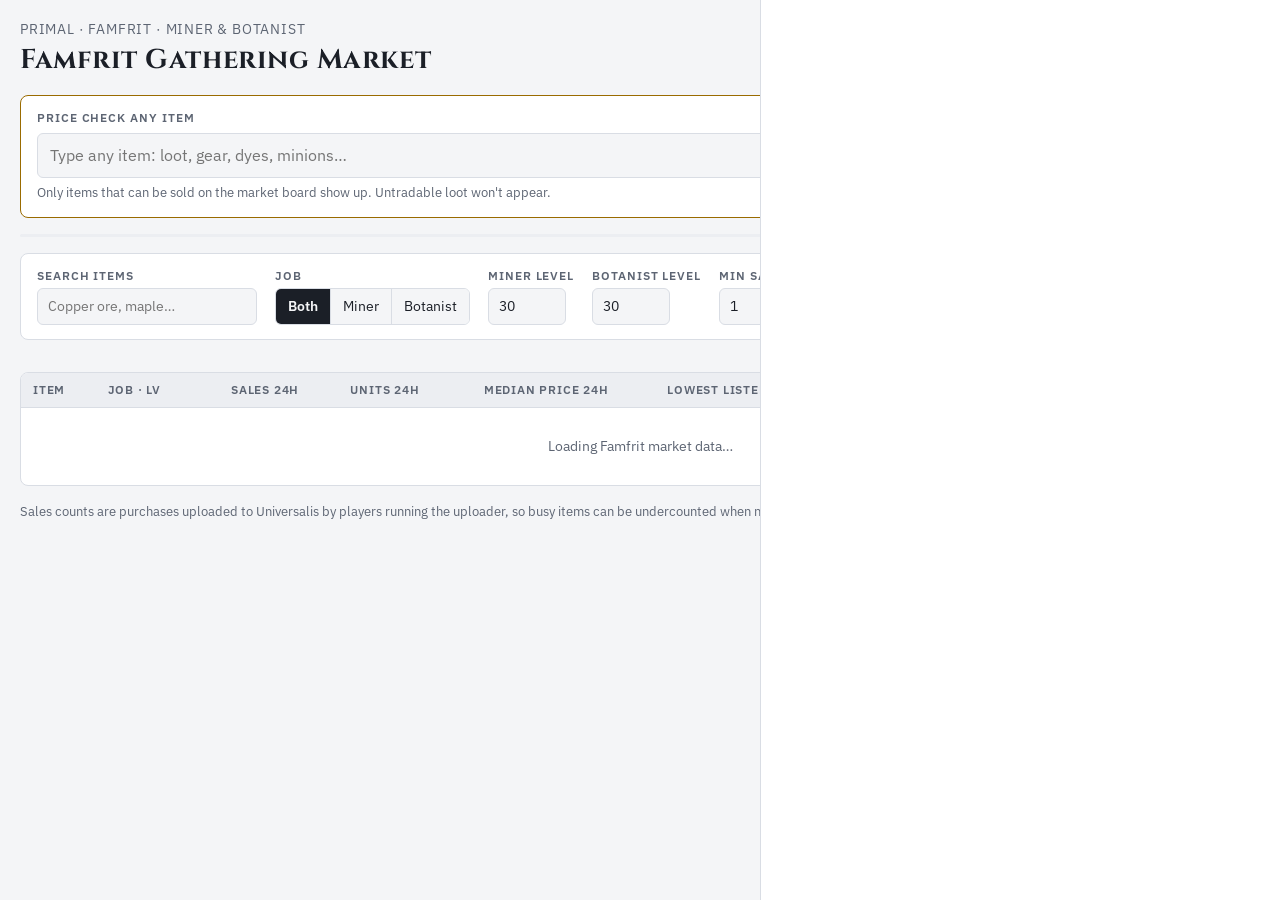
==== commit 00514a9d: "Add price check for any market-board item with sell-or-vendor verdict Co-Authored-By: Claude Opus 5." ====
--- a/index.html
+++ b/index.html
@@ -58,6 +58,23 @@
 .btn.primary { background: var(--gil); border-color: var(--gil); color: var(--surface); font-weight: 600; }
 .btn:disabled { opacity: .55; cursor: progress; }
 
+.lookup { display: grid; gap: 6px; background: var(--surface); border: 1px solid var(--gil); border-radius: 8px; padding: 14px 16px; }
+.lookup .hint { color: var(--muted); font-size: .8rem; }
+.combo { position: relative; }
+.combo input { width: 100%; background: var(--bg); border: 1px solid var(--line); border-radius: 6px; padding: 10px 12px; font-size: 1rem; }
+.combo ul { position: absolute; z-index: 5; left: 0; right: 0; top: calc(100% + 4px); margin: 0; padding: 4px; list-style: none; background: var(--surface); border: 1px solid var(--line); border-radius: 8px; box-shadow: 0 8px 24px rgb(0 0 0 / .18); max-height: 360px; overflow-y: auto; }
+.combo li { display: flex; align-items: center; gap: 10px; padding: 7px 8px; border-radius: 6px; cursor: pointer; }
+.combo li img { width: 26px; height: 26px; border-radius: 4px; flex: none; }
+.combo li .c { color: var(--muted); font-size: .8rem; margin-left: auto; white-space: nowrap; }
+.combo li[aria-selected="true"], .combo li:hover { background: var(--gil-soft); }
+.combo li.none { color: var(--muted); cursor: default; }
+.combo li.none:hover { background: none; }
+.verdict { display: grid; gap: 4px; border-radius: 8px; padding: 12px 14px; background: var(--sunken); border-left: 3px solid var(--muted); }
+.verdict b { font-size: 1rem; }
+.verdict.good { border-left-color: var(--good); }
+.verdict.warn { border-left-color: var(--warn); }
+.verdict.bad { border-left-color: var(--bad); }
+.verdict span { font-size: .9rem; color: var(--muted); }
 .controls { display: flex; flex-wrap: wrap; gap: 12px 18px; align-items: end; background: var(--surface); border: 1px solid var(--line); border-radius: 8px; padding: 14px 16px; }
 .field { display: grid; gap: 4px; }
 .field label, .lbl { font-size: .72rem; letter-spacing: .08em; text-transform: uppercase; color: var(--muted); font-weight: 600; }
@@ -143,6 +160,15 @@
       <button class="btn primary" id="refresh" type="button">Refresh prices</button>
     </div>
   </header>
+
+  <section class="lookup" aria-label="Price check any item">
+    <label for="look" class="lbl">Price check any item</label>
+    <div class="combo">
+      <input id="look" type="search" placeholder="Type any item: loot, gear, dyes, minions…" autocomplete="off" role="combobox" aria-expanded="false" aria-controls="lookList" aria-autocomplete="list">
+      <ul id="lookList" role="listbox" hidden></ul>
+    </div>
+    <span class="hint">Only items that can be sold on the market board show up. Untradable loot won't appear.</span>
+  </section>
 
   <div class="progress" aria-hidden="true"><i id="bar"></i></div>
   <div id="msg" hidden></div>
@@ -348,17 +374,29 @@
   try { state.tax = await getJSON(`${API}/tax-rates?world=${WORLD}`); } catch { state.tax = null; }
   return state.tax;
 }
-function suggestPrice(listings, sales) {
+function suggestPrice(listings, sales, span) {
   const lows = listings.map(l => l.pricePerUnit); const low = lows.length ? Math.min(...lows) : null;
   const prices = sales.map(s => s.pricePerUnit); const med = median(prices); const p25 = pct(prices, 0.25);
   const enough = prices.length >= 5;
-  if (low == null && med == null) return { price: null, why: "No listings and no recorded sales on Famfrit. Check the board in game before listing." };
-  if (low == null) return { price: Math.round(med), why: "Nobody is selling this right now, so list at the 7-day median sale price." };
-  if (med == null) return { price: Math.max(1, low - 1), why: "No sales recorded in 7 days. This undercuts the lowest listing by 1 gil, but expect it to sit." };
-  if (enough && low < 0.7 * med) return { price: Math.round(med), why: `The lowest listing (${fmt(low)} g) is far below the 7-day median (${fmt(med)} g). It looks like a dump; listing at the median avoids racing it down.` , warn: true };
+  if (low == null && med == null) return { price: null, why: "No listings and no recorded sales on Famfrit in 30 days. Check the board in game before listing." };
+  if (low == null) return { price: Math.round(med), why: `Nobody is selling this right now, so list at the ${span} median sale price.` };
+  if (med == null) return { price: Math.max(1, low - 1), why: "No sales recorded in 30 days. This undercuts the lowest listing by 1 gil, but expect it to sit." };
+  if (enough && low < 0.7 * med) return { price: Math.round(med), why: `The lowest listing (${fmt(low)} g) is far below the ${span} median (${fmt(med)} g). It looks like a dump; listing at the median avoids racing it down.` , warn: true };
   const under = Math.max(1, low - 1);
   if (enough && under < p25) return { price: Math.round(p25), why: `Undercutting would drop below the bottom quarter of recent sales, so this holds at ${fmt(p25)} g.` };
-  return { price: under, why: `Undercuts the lowest listing (${fmt(low)} g) by 1 gil. The 7-day median sale was ${fmt(med)} g.` };
+  return { price: under, why: `Undercuts the lowest listing (${fmt(low)} g) by 1 gil. The ${span} median sale was ${fmt(med)} g.` };
+}
+function verdictFor({ sug, S7, S30, L, vendor, bestTax }) {
+  const units7 = S7.reduce((s, x) => s + x.quantity, 0);
+  const netEach = sug.price ? sug.price * (1 - bestTax / 100) : 0;
+  const vend = vendor ? ` An NPC vendor pays ${fmt(vendor)} g each.` : "";
+  if (!S30.length) return L.length
+    ? { cls: "bad", head: "Hasn't sold in 30 days", body: `There are ${L.length} listings sitting unsold.${vend} List it only if you're happy to wait.` }
+    : { cls: "bad", head: "No market for this on Famfrit", body: `Nobody has bought or listed it in 30 days.${vend}` };
+  if (vendor && netEach && netEach <= vendor * 1.2) return { cls: "bad", head: "Vendor it", body: `After tax the market pays about ${fmt(netEach)} g each, close to the ${fmt(vendor)} g an NPC pays right away.` };
+  if (S7.length >= 7) return { cls: "good", head: "Worth selling", body: `${fmt(S7.length)} sales and ${fmt(units7)} units sold in the last 7 days, so it moves about ${fmt(units7 / 7)} a day.${vend}` };
+  if (S7.length >= 1) return { cls: "warn", head: "Sells slowly", body: `Only ${S7.length} sale${S7.length > 1 ? "s" : ""} in the last 7 days. Price it right and expect to wait a few days.${vend}` };
+  return { cls: "warn", head: "Rarely sells", body: `Last sold ${ageText(S30[0].timestamp * 1000)} ago, with ${S30.length} sale${S30.length > 1 ? "s" : ""} in 30 days.${vend}` };
 }
 function dailyBars(sales) {
   const days = []; const now = new Date(); now.setHours(0, 0, 0, 0);
@@ -373,39 +411,52 @@
 }
 
 async function openItem(id) {
-  const it = byId.get(id); state.selected = id; render();
+  const g = byId.get(id); const it = g || anyById.get(id); if (!it) return;
+  state.selected = id; render();
   const dr = $("#drawer"); $("#scrim").hidden = false; dr.hidden = false;
   dr.innerHTML = `<div class="dhead"><div><h2></h2><div class="sub"></div></div><button class="btn" type="button" id="close">Close</button></div><div class="empty">Loading listings and sales…</div>`;
   dr.querySelector("h2").textContent = it.name;
-  dr.querySelector(".sub").textContent = [it.min ? `Miner ${it.min}` : "", it.btn ? `Botanist ${it.btn}` : "", it.zones.join(", ")].filter(Boolean).join(" · ");
+  dr.querySelector(".sub").textContent = g
+    ? [g.min ? `Miner ${g.min}` : "", g.btn ? `Botanist ${g.btn}` : "", g.zones.join(", ")].filter(Boolean).join(" · ")
+    : [it.cat, it.ilvl > 1 ? `Item level ${it.ilvl}` : ""].filter(Boolean).join(" · ");
   $("#close").onclick = closeItem; $("#close").focus();
   try {
     const [cur, hist, tax] = await Promise.all([
       getJSON(`${API}/${WORLD}/${id}?listings=40&entries=0`),
-      getJSON(`${API}/history/${WORLD}/${id}?entriesWithin=604800&entriesToReturn=5000`),
-      getTax()
+      getJSON(`${API}/history/${WORLD}/${id}?entriesWithin=2592000&entriesToReturn=5000`),
+      getTax(),
+      loadIndex()
     ]);
     if (state.selected !== id) return;
+    const vendor = anyById.get(id)?.vendor || 0;
+    const bestTax = tax ? Math.min(...Object.values(tax).filter(v => typeof v === "number")) : 5;
     const all = { listings: cur.listings || [], sales: hist.entries || [] };
     const hasHQ = all.listings.some(l => l.hq) || all.sales.some(s => s.hq);
     let q = hasHQ && !all.listings.some(l => !l.hq) && !all.sales.some(s => !s.hq) ? "HQ" : "NQ";
     const draw = () => {
       const L = all.listings.filter(l => (q === "HQ") === !!l.hq).sort((a, b) => a.pricePerUnit - b.pricePerUnit);
-      const S = all.sales.filter(s => (q === "HQ") === !!s.hq).sort((a, b) => b.timestamp - a.timestamp);
-      const sug = suggestPrice(L, S);
-      const day = S.filter(s => s.timestamp >= Date.now() / 1000 - 86400);
+      const S30 = all.sales.filter(s => (q === "HQ") === !!s.hq).sort((a, b) => b.timestamp - a.timestamp);
+      const nowS = Date.now() / 1000;
+      const S = S30.filter(s => s.timestamp >= nowS - 604800);
+      const sug = S.length >= 3 ? suggestPrice(L, S, "7-day") : suggestPrice(L, S30, "30-day");
+      const vd = verdictFor({ sug, S7: S, S30, L, vendor: q === "NQ" ? vendor : 0, bestTax });
+      const day = S.filter(s => s.timestamp >= nowS - 86400);
       const units24 = day.reduce((s, x) => s + x.quantity, 0);
+      const perDay7 = S.reduce((s, x) => s + x.quantity, 0) / 7;
       const ahead = sug.price ? L.filter(l => l.pricePerUnit < sug.price).reduce((s, l) => s + l.quantity, 0) : 0;
       const qty = +store.get("ffmb-qty", 99) || 99;
       const body = document.createElement("div"); body.style.display = "grid"; body.style.gap = "18px";
       body.innerHTML = `
         ${hasHQ ? `<div class="seg" role="group" aria-label="Quality"><button type="button" data-q="NQ" aria-pressed="${q === "NQ"}">NQ</button><button type="button" data-q="HQ" aria-pressed="${q === "HQ"}">HQ</button></div>` : ""}
+        <div class="verdict ${vd.cls}"><b></b><span></span></div>
         <div class="suggest"><span class="lbl">Suggested list price · ${q}</span><span class="price">${sug.price ? fmt(sug.price) + " g" : "–"}</span><span class="why"></span></div>
         <div class="kv">
           <div><div class="lbl">Sales 24h</div><div class="v">${fmt(day.length)}</div></div>
+          <div><div class="lbl">Sales 7 days</div><div class="v">${fmt(S.length)}</div></div>
           <div><div class="lbl">Units 24h</div><div class="v">${fmt(units24)}</div></div>
           <div><div class="lbl">Units listed below you</div><div class="v">${sug.price ? fmt(ahead) : "–"}</div></div>
-          <div><div class="lbl">Days to clear them</div><div class="v">${sug.price && units24 ? (ahead / units24 < 0.1 ? "<0.1" : (ahead / units24).toFixed(1)) : "–"}</div></div>
+          <div><div class="lbl">Days to clear them</div><div class="v">${sug.price && perDay7 ? (ahead / perDay7 < 0.1 ? "<0.1" : (ahead / perDay7).toFixed(1)) : "–"}</div></div>
+          <div><div class="lbl">NPC vendor price</div><div class="v">${vendor && q === "NQ" ? fmt(vendor) + " g" : "–"}</div></div>
           <div><div class="lbl">Listings updated</div><div class="v age ${ageClass(cur.lastUploadTime)}">${ageText(cur.lastUploadTime)} ago</div></div>
         </div>
         <div class="sec"><h3>Units sold per day · last 7 days</h3>${dailyBars(S)}</div>
@@ -416,13 +467,15 @@
         <div class="sec"><h3>Recent sales · ${q}</h3><div class="tablebox"><table class="mini"><thead><tr><th class="r">Price</th><th class="r">Qty</th><th class="r">When</th></tr></thead><tbody id="sl"></tbody></table></div></div>
         <a href="https://universalis.app/market/${id}" target="_blank" rel="noopener">Open on Universalis</a>`;
       body.querySelector(".why").textContent = sug.why;
+      body.querySelector(".verdict b").textContent = vd.head;
+      body.querySelector(".verdict span").textContent = vd.body;
       if (sug.warn) body.querySelector(".why").style.color = "var(--warn)";
       const lst = body.querySelector("#lst");
       if (!L.length) lst.innerHTML = `<tr><td colspan="3" class="zero">No ${q} listings</td></tr>`;
       for (const l of L.slice(0, 15)) { const tr = document.createElement("tr"); tr.innerHTML = `<td class="r num gil">${fmt(l.pricePerUnit)}</td><td class="r num">${fmt(l.quantity)}</td><td></td>`; tr.lastChild.textContent = l.retainerName || ""; lst.append(tr); }
       const sl = body.querySelector("#sl");
-      if (!S.length) sl.innerHTML = `<tr><td colspan="3" class="zero">No ${q} sales in 7 days</td></tr>`;
-      for (const s of S.slice(0, 15)) { const tr = document.createElement("tr"); tr.innerHTML = `<td class="r num gil">${fmt(s.pricePerUnit)}</td><td class="r num">${fmt(s.quantity)}</td><td class="r num">${ageText(s.timestamp * 1000)} ago</td>`; sl.append(tr); }
+      if (!S30.length) sl.innerHTML = `<tr><td colspan="3" class="zero">No ${q} sales in 30 days</td></tr>`;
+      for (const s of S30.slice(0, 15)) { const tr = document.createElement("tr"); tr.innerHTML = `<td class="r num gil">${fmt(s.pricePerUnit)}</td><td class="r num">${fmt(s.quantity)}</td><td class="r num">${ageText(s.timestamp * 1000)} ago</td>`; sl.append(tr); }
       const drawTax = () => {
         const g = body.querySelector("#taxgrid"); g.replaceChildren();
         const n = +body.querySelector("#qty").value || 0; store.set("ffmb-qty", n);
@@ -449,6 +502,60 @@
 }
 function closeItem() { $("#drawer").hidden = true; $("#scrim").hidden = true; const id = state.selected; state.selected = null; render(); document.querySelector(`tr[data-id="${id}"]`)?.focus(); }
 
+/* ---------- any-item lookup ---------- */
+const anyById = new Map(); let ALL = null, ALLP = null;
+function loadIndex() {
+  if (!ALLP) ALLP = fetch("items.json").then(r => { if (!r.ok) throw new Error(); return r.json(); }).then(d => {
+    ALL = d.items.map(r => ({ id: r[0], name: r[1], icon: r[2], cat: d.cats[r[3]] || "", vendor: r[4], ilvl: r[5], lc: r[1].toLowerCase() }));
+    for (const x of ALL) anyById.set(x.id, x);
+    return ALL;
+  }).catch(() => { ALLP = null; return null; });
+  return ALLP;
+}
+function searchAll(q) {
+  q = q.trim().toLowerCase(); if (q.length < 2 || !ALL) return [];
+  const words = q.split(/\s+/); const hits = [];
+  for (const x of ALL) {
+    if (!words.every(w => x.lc.includes(w))) continue;
+    const i = x.lc.indexOf(q);
+    const score = i === 0 ? 0 : i > 0 && /[\s'-]/.test(x.lc[i - 1]) ? 1 : i > 0 ? 2 : 3;
+    hits.push([score, x.name.length, x]);
+  }
+  hits.sort((a, b) => a[0] - b[0] || a[1] - b[1]);
+  return hits.slice(0, 12).map(h => h[2]);
+}
+const look = $("#look"), lookList = $("#lookList"); let lookHits = [], lookActive = -1;
+function closeLook() { lookList.hidden = true; look.setAttribute("aria-expanded", "false"); look.removeAttribute("aria-activedescendant"); lookActive = -1; }
+function drawLook() {
+  lookList.replaceChildren();
+  if (look.value.trim().length < 2) { closeLook(); return; }
+  if (!ALL) { const li = document.createElement("li"); li.className = "none"; li.textContent = ALLP ? "Loading item list…" : "Couldn't load the item list. Reload the page to try again."; lookList.append(li); }
+  else if (!lookHits.length) { const li = document.createElement("li"); li.className = "none"; li.textContent = "No sellable item matches that name."; lookList.append(li); }
+  lookHits.forEach((x, i) => {
+    const li = document.createElement("li"); li.id = "opt" + i; li.setAttribute("role", "option"); li.setAttribute("aria-selected", i === lookActive);
+    li.innerHTML = `<img loading="lazy" alt="" src="${iconUrl(x.icon)}" onerror="this.remove()"><span class="n"></span><span class="c"></span>`;
+    li.querySelector(".n").textContent = x.name; li.querySelector(".c").textContent = x.cat;
+    li.addEventListener("mousedown", e => { e.preventDefault(); pickLook(i); });
+    lookList.append(li);
+  });
+  lookList.hidden = false; look.setAttribute("aria-expanded", "true");
+  if (lookActive >= 0) look.setAttribute("aria-activedescendant", "opt" + lookActive); else look.removeAttribute("aria-activedescendant");
+}
+function pickLook(i) { const x = lookHits[i]; if (!x) return; look.value = x.name; closeLook(); openItem(x.id); }
+look.addEventListener("focus", () => { loadIndex(); });
+look.addEventListener("input", async () => {
+  const q = look.value; lookActive = -1;
+  if (!ALL) { drawLook(); await loadIndex(); if (look.value !== q) return; }
+  lookHits = searchAll(q); drawLook();
+});
+look.addEventListener("keydown", e => {
+  if (e.key === "ArrowDown" && lookHits.length) { e.preventDefault(); lookActive = (lookActive + 1) % lookHits.length; drawLook(); }
+  else if (e.key === "ArrowUp" && lookHits.length) { e.preventDefault(); lookActive = (lookActive - 1 + lookHits.length) % lookHits.length; drawLook(); }
+  else if (e.key === "Enter" && lookHits.length) { e.preventDefault(); pickLook(lookActive < 0 ? 0 : lookActive); }
+  else if (e.key === "Escape") { e.stopPropagation(); closeLook(); }
+});
+look.addEventListener("blur", () => setTimeout(closeLook, 100));
+
 /* ---------- wiring ---------- */
 const saved = store.get("ffmb-filters", null);
 if (saved) {
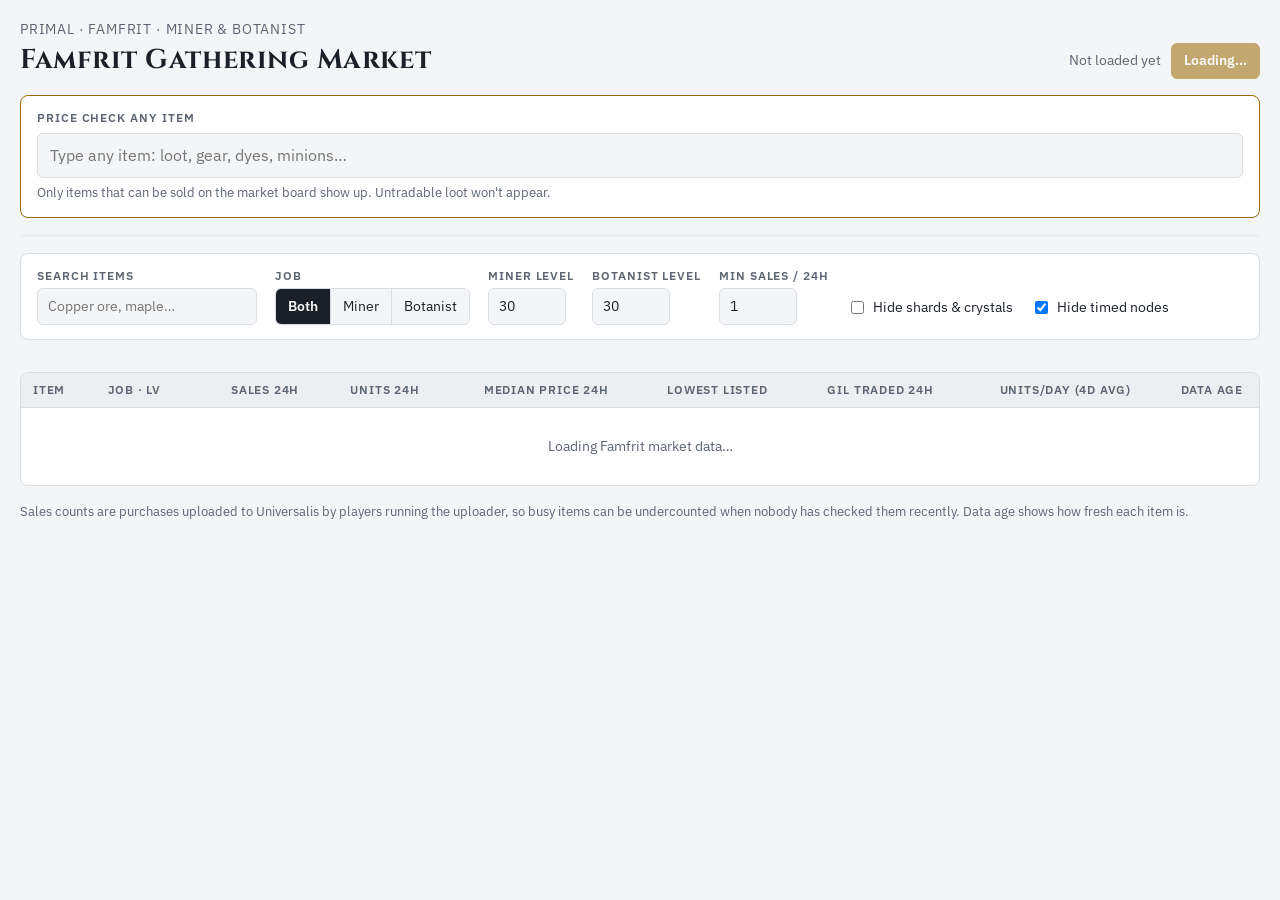
==== commit bf6df9e1: "Fix price check panel not updating on a second search - Scope table-header sorting code to the main " ====
--- a/index.html
+++ b/index.html
@@ -42,6 +42,7 @@
   color-scheme: dark;
 }
 * { box-sizing: border-box; }
+[hidden] { display: none !important; }
 html, body { margin: 0; }
 body { background: var(--bg); color: var(--fg); font: 14px/1.45 var(--font-body); }
 .wrap { max-width: 1280px; margin: 0 auto; padding-inline: 20px; padding-block: 20px 48px; display: grid; gap: 16px; }
@@ -124,6 +125,9 @@
 
 /* drawer */
 .scrim { position: fixed; inset: 0; background: rgb(0 0 0 / .35); }
+/* Wide screens: the panel sits beside the page, so search and the table stay usable while it is open. */
+@media (min-width: 900px) { .scrim { display: none !important; } }
+@media (min-width: 1150px) { body.panel-open .wrap { padding-right: 540px; } }
 .drawer { position: fixed; top: 0; right: 0; bottom: 0; width: min(520px, 100%); background: var(--surface); border-left: 1px solid var(--line); overflow-y: auto; padding-inline: 20px; padding-block: calc(env(safe-area-inset-top, 0px) + 18px) calc(env(safe-area-inset-bottom, 0px) + 28px); display: grid; gap: 18px; align-content: start; }
 .drawer h2 { font-family: var(--font-display); font-size: 1.3rem; margin: 0; text-wrap: balance; }
 .dhead { display: flex; justify-content: space-between; gap: 12px; align-items: start; }
@@ -330,7 +334,7 @@
   const val = r => k === "name" ? r.it.name : k === "lv" ? lvKey(r.it, f) : k === "age" ? -(r.age || 0) : r[k];
   list.sort((a, b) => { const x = val(a), y = val(b); if (x == null && y == null) return 0; if (x == null) return 1; if (y == null) return -1; return (typeof x === "string" ? x.localeCompare(y) : x - y) * d; });
 
-  document.querySelectorAll("thead th").forEach(th => {
+  document.querySelectorAll("#tbl thead th").forEach(th => {
     const on = th.dataset.k === k; th.toggleAttribute("aria-sort", on);
     if (on) th.setAttribute("aria-sort", d > 0 ? "ascending" : "descending");
     th.querySelector(".arrow").textContent = on ? (d > 0 ? "▲" : "▼") : "";
@@ -413,7 +417,7 @@
 async function openItem(id) {
   const g = byId.get(id); const it = g || anyById.get(id); if (!it) return;
   state.selected = id; render();
-  const dr = $("#drawer"); $("#scrim").hidden = false; dr.hidden = false;
+  const dr = $("#drawer"); $("#scrim").hidden = false; dr.hidden = false; document.body.classList.add("panel-open");
   dr.innerHTML = `<div class="dhead"><div><h2></h2><div class="sub"></div></div><button class="btn" type="button" id="close">Close</button></div><div class="empty">Loading listings and sales…</div>`;
   dr.querySelector("h2").textContent = it.name;
   dr.querySelector(".sub").textContent = g
@@ -497,10 +501,11 @@
     draw();
   } catch (e) {
     if (state.selected !== id) return;
-    dr.querySelector(".empty").textContent = "Couldn't load this item from Universalis. Close and try again in a moment.";
+    dr.querySelector(".empty, .dbody")?.remove();
+    const m = document.createElement("div"); m.className = "empty dbody"; m.textContent = "Couldn't load this item from Universalis. Try again in a moment."; dr.append(m);
   }
 }
-function closeItem() { $("#drawer").hidden = true; $("#scrim").hidden = true; const id = state.selected; state.selected = null; render(); document.querySelector(`tr[data-id="${id}"]`)?.focus(); }
+function closeItem() { $("#drawer").hidden = true; $("#scrim").hidden = true; document.body.classList.remove("panel-open"); const id = state.selected; state.selected = null; render(); document.querySelector(`tr[data-id="${id}"]`)?.focus(); }
 
 /* ---------- any-item lookup ---------- */
 const anyById = new Map(); let ALL = null, ALLP = null;
@@ -568,7 +573,7 @@
 document.querySelectorAll("[data-job]").forEach(b => b.addEventListener("click", () => {
   state.job = b.dataset.job; document.querySelectorAll("[data-job]").forEach(x => x.setAttribute("aria-pressed", x === b)); render();
 }));
-document.querySelectorAll("thead th").forEach(th => th.querySelector("button").addEventListener("click", () => {
+document.querySelectorAll("#tbl thead th").forEach(th => th.querySelector("button").addEventListener("click", () => {
   const k = th.dataset.k; if (state.sortK === k) state.sortDir *= -1; else { state.sortK = k; state.sortDir = (k === "name" || k === "lv") ? 1 : -1; } render();
 }));
 $("#rows").addEventListener("click", e => { const tr = e.target.closest("tr[data-id]"); if (tr) openItem(+tr.dataset.id); });
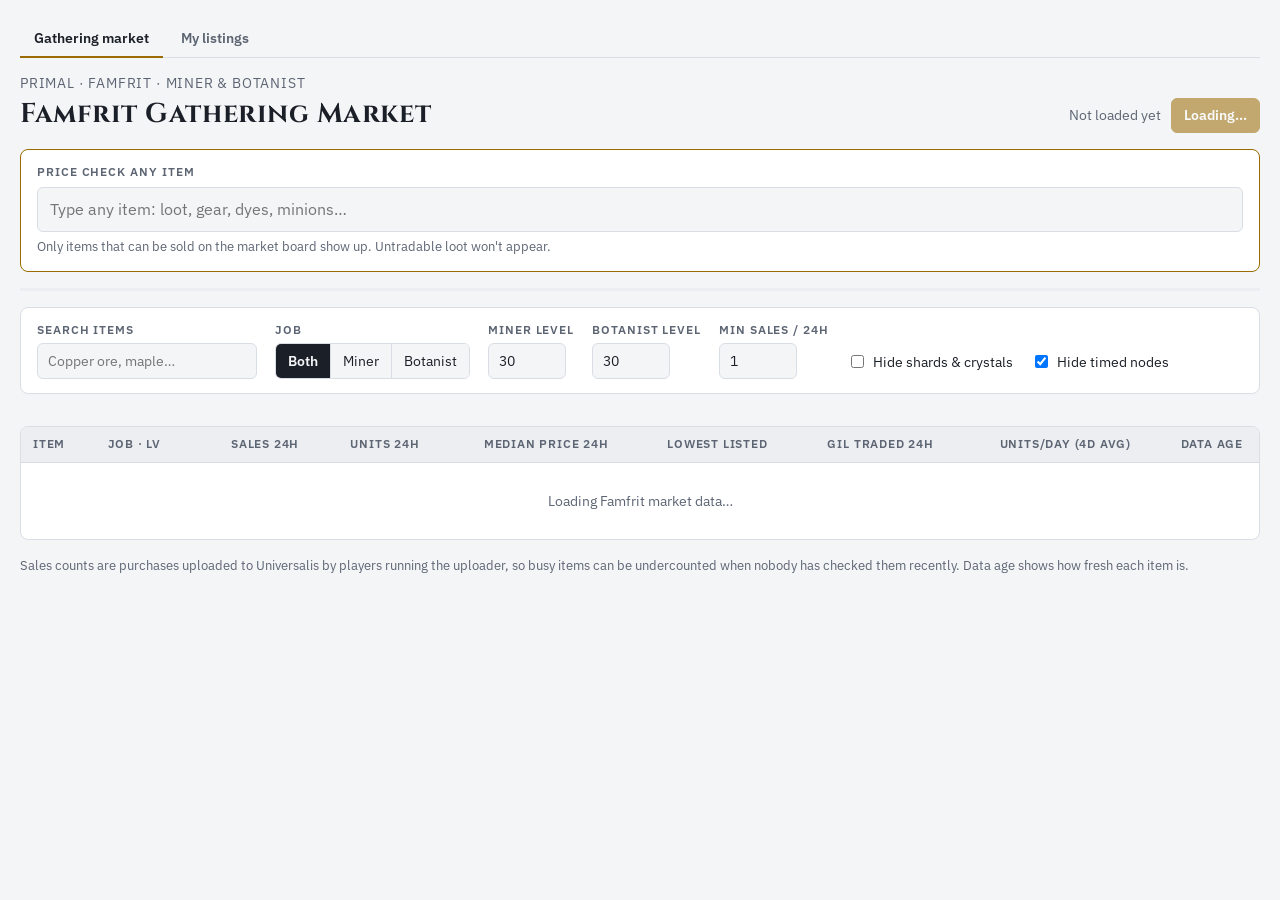
==== commit 5de089fb: "Move shared styles and helpers into styles.css and common.js Prepares for a second page (My listings" ====
--- a/index.html
+++ b/index.html
@@ -1,159 +1,13 @@
 <!doctype html><html lang="en"><head><meta charset="utf-8"><meta name="viewport" content="width=device-width,initial-scale=1,viewport-fit=cover"><title>Famfrit Gathering Market</title>
 <link rel="preconnect" href="https://fonts.googleapis.com">
 <link rel="stylesheet" href="https://fonts.googleapis.com/css2?family=Cinzel:wght@600;700&family=IBM+Plex+Sans:wght@400;500;600&family=IBM+Plex+Mono:wght@400;500&display=swap">
-<style>
-/* Layout: control bar over a sortable ledger table; a drawer slides in from the right with the price check for one item. */
-:root {
-  --bg: #f4f5f7;
-  --surface: #ffffff;
-  --sunken: #eceef2;
-  --line: #d9dde4;
-  --fg: #1b1f27;
-  --muted: #5d6573;
-  --gil: #9a6b00;
-  --gil-soft: #f6ecd2;
-  --min: #a5521f;
-  --min-soft: #f7e6da;
-  --btn: #2f7a3e;
-  --btn-soft: #e0f0e3;
-  --good: #2f7a3e;
-  --warn: #a86400;
-  --bad: #b3261e;
-  --focus: #2b5fd9;
-  --font-display: "Cinzel", "Trajan Pro", Georgia, serif;
-  --font-body: "IBM Plex Sans", system-ui, -apple-system, "Segoe UI", sans-serif;
-  --font-mono: "IBM Plex Mono", ui-monospace, "SF Mono", Menlo, monospace;
-  color-scheme: light;
-}
-@media (prefers-color-scheme: dark) {
-  :root:not([data-theme="light"]) {
-    --bg: #11141a; --surface: #181c24; --sunken: #1f2430; --line: #2c3240;
-    --fg: #e7e9ee; --muted: #9aa2b1; --gil: #e2b44b; --gil-soft: #3a2f14;
-    --min: #e89262; --min-soft: #3a2518; --btn: #74c487; --btn-soft: #1c3322;
-    --good: #74c487; --warn: #e8a64a; --bad: #f08a80; --focus: #7aa2ff;
-    color-scheme: dark;
-  }
-}
-:root[data-theme="dark"] {
-  --bg: #11141a; --surface: #181c24; --sunken: #1f2430; --line: #2c3240;
-  --fg: #e7e9ee; --muted: #9aa2b1; --gil: #e2b44b; --gil-soft: #3a2f14;
-  --min: #e89262; --min-soft: #3a2518; --btn: #74c487; --btn-soft: #1c3322;
-  --good: #74c487; --warn: #e8a64a; --bad: #f08a80; --focus: #7aa2ff;
-  color-scheme: dark;
-}
-* { box-sizing: border-box; }
-[hidden] { display: none !important; }
-html, body { margin: 0; }
-body { background: var(--bg); color: var(--fg); font: 14px/1.45 var(--font-body); }
-.wrap { max-width: 1280px; margin: 0 auto; padding-inline: 20px; padding-block: 20px 48px; display: grid; gap: 16px; }
-button, input, select { font: inherit; color: inherit; }
-:focus-visible { outline: 2px solid var(--focus); outline-offset: 2px; }
-.num { font-family: var(--font-mono); font-variant-numeric: tabular-nums; }
-
-header.top { display: flex; flex-wrap: wrap; align-items: end; justify-content: space-between; gap: 12px; }
-header.top h1 { font-family: var(--font-display); font-weight: 700; font-size: 1.7rem; letter-spacing: .02em; margin: 0; text-wrap: balance; }
-header.top .where { color: var(--muted); font-size: .85rem; letter-spacing: .06em; text-transform: uppercase; }
-.status { display: flex; align-items: center; gap: 10px; flex-wrap: wrap; color: var(--muted); font-size: .85rem; }
-.btn { background: var(--surface); border: 1px solid var(--line); border-radius: 6px; padding: 7px 12px; cursor: pointer; }
-.btn:hover { border-color: var(--muted); }
-.btn.primary { background: var(--gil); border-color: var(--gil); color: var(--surface); font-weight: 600; }
-.btn:disabled { opacity: .55; cursor: progress; }
-
-.lookup { display: grid; gap: 6px; background: var(--surface); border: 1px solid var(--gil); border-radius: 8px; padding: 14px 16px; }
-.lookup .hint { color: var(--muted); font-size: .8rem; }
-.combo { position: relative; }
-.combo input { width: 100%; background: var(--bg); border: 1px solid var(--line); border-radius: 6px; padding: 10px 12px; font-size: 1rem; }
-.combo ul { position: absolute; z-index: 5; left: 0; right: 0; top: calc(100% + 4px); margin: 0; padding: 4px; list-style: none; background: var(--surface); border: 1px solid var(--line); border-radius: 8px; box-shadow: 0 8px 24px rgb(0 0 0 / .18); max-height: 360px; overflow-y: auto; }
-.combo li { display: flex; align-items: center; gap: 10px; padding: 7px 8px; border-radius: 6px; cursor: pointer; }
-.combo li img { width: 26px; height: 26px; border-radius: 4px; flex: none; }
-.combo li .c { color: var(--muted); font-size: .8rem; margin-left: auto; white-space: nowrap; }
-.combo li[aria-selected="true"], .combo li:hover { background: var(--gil-soft); }
-.combo li.none { color: var(--muted); cursor: default; }
-.combo li.none:hover { background: none; }
-.verdict { display: grid; gap: 4px; border-radius: 8px; padding: 12px 14px; background: var(--sunken); border-left: 3px solid var(--muted); }
-.verdict b { font-size: 1rem; }
-.verdict.good { border-left-color: var(--good); }
-.verdict.warn { border-left-color: var(--warn); }
-.verdict.bad { border-left-color: var(--bad); }
-.verdict span { font-size: .9rem; color: var(--muted); }
-.controls { display: flex; flex-wrap: wrap; gap: 12px 18px; align-items: end; background: var(--surface); border: 1px solid var(--line); border-radius: 8px; padding: 14px 16px; }
-.field { display: grid; gap: 4px; }
-.field label, .lbl { font-size: .72rem; letter-spacing: .08em; text-transform: uppercase; color: var(--muted); font-weight: 600; }
-.field input[type=search], .field input[type=number] { background: var(--bg); border: 1px solid var(--line); border-radius: 6px; padding: 7px 10px; }
-.field input[type=search] { width: 220px; max-width: 100%; }
-.field input[type=number] { width: 78px; }
-.seg { display: inline-flex; border: 1px solid var(--line); border-radius: 6px; overflow: hidden; }
-.seg button { border: 0; background: var(--bg); padding: 7px 12px; cursor: pointer; border-right: 1px solid var(--line); }
-.seg button:last-child { border-right: 0; }
-.seg button[aria-pressed="true"] { background: var(--fg); color: var(--bg); font-weight: 600; }
-.check { display: flex; align-items: center; gap: 6px; padding-block: 7px; cursor: pointer; user-select: none; }
-
-.summary { display: flex; flex-wrap: wrap; gap: 8px 28px; color: var(--muted); font-size: .9rem; }
-.summary b { color: var(--fg); font-weight: 600; }
-.progress { height: 3px; background: var(--sunken); border-radius: 2px; overflow: hidden; }
-.progress > i { display: block; height: 100%; width: 0; background: var(--gil); transition: width .25s; }
-.notice { border: 1px solid var(--line); border-left: 3px solid var(--warn); background: var(--surface); padding: 10px 14px; border-radius: 6px; }
-.notice.bad { border-left-color: var(--bad); }
-
-.tablebox { overflow-x: auto; background: var(--surface); border: 1px solid var(--line); border-radius: 8px; }
-table { width: 100%; border-collapse: collapse; }
-th, td { padding: 9px 12px; text-align: left; white-space: nowrap; }
-thead th { position: sticky; top: 0; background: var(--sunken); font-size: .72rem; letter-spacing: .07em; text-transform: uppercase; color: var(--muted); font-weight: 600; border-bottom: 1px solid var(--line); }
-th.r, td.r { text-align: right; }
-thead th button { all: unset; cursor: pointer; display: inline-flex; gap: 4px; align-items: center; }
-thead th button:focus-visible { outline: 2px solid var(--focus); }
-thead th[aria-sort] button { color: var(--fg); }
-thead th .arrow { font-size: .8em; }
-tbody tr { border-bottom: 1px solid var(--line); cursor: pointer; }
-tbody tr:last-child { border-bottom: 0; }
-tbody tr:hover { background: var(--sunken); }
-tbody tr.sel { background: var(--gil-soft); }
-td.item { display: flex; align-items: center; gap: 10px; min-width: 220px; }
-td.item img { width: 28px; height: 28px; border-radius: 4px; flex: none; }
-td.item .nm { font-weight: 500; }
-td.item .zn { color: var(--muted); font-size: .78rem; }
-.chip { display: inline-block; font-size: .72rem; font-weight: 600; padding: 2px 7px; border-radius: 999px; margin-right: 4px; letter-spacing: .03em; }
-.chip.MIN { background: var(--min-soft); color: var(--min); }
-.chip.BTN { background: var(--btn-soft); color: var(--btn); }
-.chip.timed { background: var(--sunken); color: var(--muted); }
-.sales { font-weight: 600; }
-.zero { color: var(--muted); }
-.gil::after { content: " g"; color: var(--muted); font-size: .85em; }
-.age.stale { color: var(--warn); }
-.age.old { color: var(--bad); }
-.empty { padding: 28px; text-align: center; color: var(--muted); }
-
-/* drawer */
-.scrim { position: fixed; inset: 0; background: rgb(0 0 0 / .35); }
-/* Wide screens: the panel sits beside the page, so search and the table stay usable while it is open. */
-@media (min-width: 900px) { .scrim { display: none !important; } }
-@media (min-width: 1150px) { body.panel-open .wrap { padding-right: 540px; } }
-.drawer { position: fixed; top: 0; right: 0; bottom: 0; width: min(520px, 100%); background: var(--surface); border-left: 1px solid var(--line); overflow-y: auto; padding-inline: 20px; padding-block: calc(env(safe-area-inset-top, 0px) + 18px) calc(env(safe-area-inset-bottom, 0px) + 28px); display: grid; gap: 18px; align-content: start; }
-.drawer h2 { font-family: var(--font-display); font-size: 1.3rem; margin: 0; text-wrap: balance; }
-.dhead { display: flex; justify-content: space-between; gap: 12px; align-items: start; }
-.dhead .sub { color: var(--muted); font-size: .85rem; }
-.suggest { border: 1px solid var(--gil); background: var(--gil-soft); border-radius: 8px; padding: 14px 16px; display: grid; gap: 6px; }
-.suggest .price { font-family: var(--font-mono); font-size: 2rem; font-weight: 500; color: var(--gil); }
-.suggest .why { font-size: .9rem; }
-.kv { display: grid; grid-template-columns: repeat(auto-fit, minmax(130px, 1fr)); gap: 10px; }
-.kv > div { background: var(--sunken); border-radius: 6px; padding: 8px 10px; }
-.kv .v { font-family: var(--font-mono); font-size: 1.05rem; }
-.sec { display: grid; gap: 8px; }
-.sec h3 { margin: 0; font-size: .78rem; letter-spacing: .08em; text-transform: uppercase; color: var(--muted); }
-.mini td, .mini th { padding: 6px 8px; font-size: .88rem; }
-.mini thead th { position: static; }
-.mini tbody tr { cursor: default; }
-.mini tbody tr:hover { background: none; }
-.tax { display: grid; grid-template-columns: 1fr auto auto; gap: 4px 14px; font-size: .9rem; }
-.tax .best { color: var(--good); font-weight: 600; }
-.qrow { display: flex; gap: 10px; align-items: center; flex-wrap: wrap; }
-svg text { fill: var(--muted); font-family: var(--font-mono); font-size: 10px; }
-a { color: var(--focus); }
-@media (prefers-reduced-motion: reduce) { * { transition: none !important; } }
-@media (max-width: 640px) { .field input[type=search] { width: 100%; } .controls .field:first-child { flex: 1 1 100%; } }
-</style></head><body>
+<link rel="stylesheet" href="styles.css"></head><body>
 
 <div class="wrap">
+  <nav class="tabs" aria-label="Pages">
+    <a href="./" aria-current="page">Gathering market</a>
+    <a href="listings.html">My listings</a>
+  </nav>
   <header class="top">
     <div>
       <div class="where">Primal · Famfrit · Miner &amp; Botanist</div>
@@ -217,44 +71,16 @@
 <div class="scrim" id="scrim" hidden></div>
 <aside class="drawer" id="drawer" hidden aria-label="Price check"></aside>
 
+<script src="common.js"></script>
 <script>
 const ITEMS_RAW = [[5050,"Allagan Snail",29202,0,5,["Central Shroud"],0],[5516,"Beehive Chip",22611,0,5,["North Shroud"],0],[5432,"Bone Chip",22201,5,0,["Central Thanalan"],0],[4828,"Cinnamon",25019,0,5,["North Shroud"],0],[5106,"Copper Ore",21209,5,0,["Central Thanalan","Western Thanalan"],0],[5,"Earth Shard",20006,5,5,["Lower La Noscea","North Shroud","Upper La Noscea"],0],[2,"Fire Shard",20001,5,15,["Eastern Thanalan","Middle La Noscea","Western Thanalan"],0],[3,"Ice Shard",20003,5,5,["Central Shroud","Coerthas Central Highlands","South Shroud"],0],[5509,"Latex",22643,0,5,["Central Shroud","North Shroud"],0],[6,"Lightning Shard",20005,5,5,["Central Thanalan","Mor Dhona","Southern Thanalan"],0],[5396,"Maple Branch",22416,0,5,["Central Shroud","North Shroud"],0],[5380,"Maple Log",22408,0,5,["Central Shroud","North Shroud"],0],[5498,"Maple Sap",22642,0,5,["North Shroud"],0],[5488,"Muddy Water",22637,5,0,["Central Thanalan","Western Thanalan"],0],[28766,"Skybuilders' Iron Ore",21202,5,0,["Middle La Noscea"],0],[28765,"Skybuilders' Yew Log",22409,0,5,["East Shroud"],0],[7,"Water Shard",20002,5,15,["Eastern La Noscea","Western Thanalan"],0],[4,"Wind Shard",20004,5,5,["Central Shroud","Central Thanalan","East Shroud"],0],[5402,"Ash Branch",22416,0,10,["Central Shroud","North Shroud"],0],[5383,"Ash Log",22407,0,10,["Central Shroud","North Shroud"],0],[4831,"Cloves",25023,0,10,["Central Thanalan"],0],[5351,"Cock Feather",21902,0,10,["Central Thanalan"],0],[5352,"Crow Feather",21903,0,10,["Central Shroud"],0],[4803,"Kukuru Bean",25314,0,10,["Lower La Noscea"],0],[4809,"La Noscean Orange",25312,0,10,["Lower La Noscea"],0],[5124,"Obsidian",21452,10,0,["Western Thanalan"],0],[5513,"Potter's Clay",22634,10,0,["North Shroud"],0],[5133,"Raw Lapis Lazuli",21453,10,0,["North Shroud"],0],[5128,"Raw Sunstone",21453,10,0,["Lower La Noscea"],0],[5433,"Soiled Femur",22202,10,0,["Central Thanalan","Western Thanalan"],0],[5107,"Tin Ore",21203,10,0,["Central Thanalan","Western Thanalan"],0],[5534,"Tinolqa Mistletoe",25001,0,10,["Central Shroud","North Shroud"],0],[5110,"Zinc Ore",21210,10,0,["Central Thanalan","Western Thanalan"],0],[4781,"Alpine Parsnip",25215,0,15,["Central Thanalan"],0],[4830,"Black Pepper",25007,0,15,["Central Thanalan"],0],[4818,"Buffalo Beans",25353,0,15,["Central Shroud"],0],[5540,"Carnation",25003,0,15,["Central Shroud"],0],[4795,"Chanterelle",25401,0,15,["Central Shroud"],0],[4783,"Cieldalaes Spinach",25206,0,15,["Lower La Noscea"],0],[4804,"Cinderfoot Olive",25307,0,15,["Lower La Noscea"],0],[5519,"Cinnabar",22629,15,0,["Western Thanalan"],0],[4778,"Coerthan Carrot",25207,0,15,["Western Thanalan"],0],[5268,"Copper Sand",21006,15,0,["Western Thanalan"],0],[5343,"Cotton Boll",21652,0,15,["Central Shroud"],0],[5385,"Elm Log",22405,0,15,["Central Shroud"],0],[5267,"Fine Sand",21464,15,0,["Central Thanalan"],0],[4829,"Garlean Garlic",25006,0,15,["Western Thanalan"],0],[5560,"Grass Viper",22620,0,15,["Western Thanalan"],0],[4805,"Gridanian Chestnut",25302,0,15,["Central Shroud"],0],[4784,"Highland Parsley",25211,0,15,["Lower La Noscea"],0],[5514,"Humus",22628,0,15,["Central Shroud"],0],[5111,"Iron Ore",21202,15,0,["Western Thanalan"],0],[5269,"Iron Sand",21204,15,0,["Western Thanalan"],0],[4782,"La Noscean Lettuce",25219,0,15,["Middle La Noscea"],0],[5539,"Lavender",25002,0,15,["Central Shroud"],0],[4808,"Lowland Grapes",25309,0,15,["Lower La Noscea"],0],[4832,"Marjoram",25015,0,15,["Central Shroud"],0],[5341,"Moko Grass",21654,0,15,["Western Thanalan"],0],[4779,"Ogre Pumpkin",25210,0,15,["Western Thanalan"],0],[5228,"Ragstone",21454,15,0,["Central Thanalan"],0],[5518,"Rock Salt",22617,15,0,["Central Thanalan"],0],[4780,"Ruby Tomato",25209,0,15,["Middle La Noscea"],0],[4823,"Rye",25357,0,15,["Western Thanalan"],0],[28767,"Skybuilders' Fine Sand",21464,15,0,["Central Thanalan"],0],[28768,"Skybuilders' Hemp",21654,0,15,["Lower La Noscea"],0],[5342,"Straw",21653,0,15,["Middle La Noscea"],0],[4824,"Sunset Wheat",25357,0,15,["Middle La Noscea"],0],[5051,"Tree Toad",29233,0,15,["Central Shroud"],0],[4777,"Wild Onion",25203,0,15,["Western Thanalan"],0],[5538,"Yellow Ginseng",25005,0,15,["Central Thanalan"],0],[5524,"Alumen",22616,20,0,["Eastern Thanalan"],0],[5541,"Belladonna",25010,0,20,["East Shroud"],0],[7031,"Desert Seedling",22632,0,20,["Eastern Thanalan"],0],[4810,"Faerie Apple",25308,0,20,["East Shroud"],0],[4834,"Galago Mint",25016,0,20,["East Shroud"],0],[4796,"Gil Bun",25405,0,20,["East Shroud"],0],[7029,"Island Seedling",22631,0,20,["Western La Noscea"],0],[4820,"Lalafellin Lentil",25355,0,20,["Western La Noscea"],0],[5230,"Limestone",22615,20,0,["Western La Noscea"],0],[5229,"Mudstone",21455,20,0,["Western La Noscea"],0],[4786,"Nopales",25214,0,20,["Central Thanalan"],0],[4785,"Paprika",25018,0,20,["Western La Noscea"],0],[4787,"Popoto",25204,0,20,["Eastern Thanalan"],0],[5129,"Raw Danburite",21453,20,0,["Western La Noscea"],0],[5132,"Raw Fluorite",21453,20,0,["Eastern Thanalan"],0],[5130,"Raw Malachite",21453,20,0,["Eastern Thanalan"],0],[5131,"Raw Sphene",21453,20,0,["North Shroud"],0],[7030,"Shroud Seedling",22630,0,20,["East Shroud"],0],[4811,"Sun Lemon",25305,0,20,["Lower La Noscea"],0],[5465,"Sunrise Tellin",22254,20,0,["Western La Noscea"],0],[5563,"White Scorpion",22622,0,20,["Eastern Thanalan"],0],[5405,"Yew Branch",22416,0,20,["East Shroud"],0],[5386,"Yew Log",22409,0,20,["East Shroud"],0],[4835,"Ala Mhigan Mustard",25054,0,25,["Eastern Thanalan"],0],[4797,"Button Mushroom",25402,0,25,["Eastern Thanalan"],0],[5542,"Chamomile",25008,0,25,["Upper La Noscea"],0],[5155,"Earth Rock",21451,25,0,["South Shroud"],0],[5491,"Effervescent Water",22614,25,0,["South Shroud"],0],[5152,"Fire Rock",21451,25,0,["Upper La Noscea"],0],[4806,"Gridanian Walnut",25301,0,25,["South Shroud"],0],[5153,"Ice Rock",21451,25,0,["South Shroud"],0],[5156,"Lightning Rock",21451,25,0,["Upper La Noscea"],0],[5535,"Matron's Mistletoe",25001,0,25,["South Shroud"],0],[4821,"Millioncorn",25352,0,25,["Eastern Thanalan"],0],[6145,"Noble Grapes",24058,0,25,["Upper La Noscea"],0],[4836,"Pearl Ginger",25012,0,25,["Eastern Thanalan"],0],[4812,"Pixie Plums",25311,0,25,["Upper La Noscea"],0],[5113,"Silver Ore",21211,25,0,["South Shroud"],0],[5270,"Silver Sand",21204,25,0,["South Shroud"],0],[28772,"Skybuilders' Iron Sand",21204,25,0,["Eastern Thanalan"],0],[28916,"Skybuilders' Toad",29228,0,25,["Western Thanalan"],0],[4819,"Sticky Rice",25358,0,25,["Upper La Noscea"],0],[5388,"Walnut Log",22404,0,25,["South Shroud"],0],[5157,"Water Rock",21451,25,0,["Upper La Noscea"],0],[5154,"Wind Rock",21451,25,0,["South Shroud"],0],[52712,"All-purpose Pigment",21463,30,30,["Central Shroud","Central Thanalan","East Shroud"],0],[4813,"Alligator Pear",25313,0,30,["South Shroud"],0],[5528,"Bomb Ash",21001,30,0,["Southern Thanalan"],0],[5527,"Brimstone",22613,30,0,["Upper La Noscea"],0],[5359,"Chocobo Feather",21901,0,30,["South Shroud"],0],[11,"Earth Crystal",20012,30,30,["Garlemald","Heritage Found","Lakeland"],1],[8,"Fire Crystal",20007,30,30,["Amh Araeng","Eastern Thanalan","Elpis"],1],[9,"Ice Crystal",20009,30,30,["Coerthas Western Highlands","Heritage Found","Kholusia"],1],[4822,"Jade Peas",25353,0,30,["North Shroud"],0],[12,"Lightning Crystal",20011,30,30,["Central Thanalan","Coerthas Western Highlands","Elpis"],1],[4789,"Midland Cabbage",25208,0,30,["North Shroud"],0],[5559,"Moor Leech",22635,0,30,["North Shroud"],0],[5521,"Saltpeter",22615,30,0,["Eastern Thanalan"],0],[5523,"Silex",22610,30,0,["Southern Thanalan"],0],[5231,"Siltstone",21453,30,0,["Upper La Noscea"],0],[13,"Water Crystal",20008,30,30,["Eastern La Noscea","Il Mheg","Kozama'uka"],1],[10,"Wind Crystal",20010,30,30,["Amh Araeng","Central Shroud","East Shroud"],1],[4788,"Wizard Eggplant",25205,0,30,["North Shroud"],0],[5125,"Wyvern Obsidian",21467,30,0,["Eastern Thanalan"],0],[4790,"Aloe",25213,0,35,["Southern Thanalan"],0],[7011,"Bloodgrass",21653,0,35,["Southern Thanalan"],0],[4843,"Desert Saffron",25022,0,35,["Southern Thanalan"],0],[4838,"Dragon Pepper",25013,0,35,["Eastern La Noscea"],0],[5346,"Flax",21651,0,35,["South Shroud"],0],[7008,"Granite",22615,35,0,["Central Shroud"],0],[4839,"Laurel",25009,0,35,["Southern Thanalan"],0],[5543,"Mandrake",25004,0,35,["Eastern La Noscea"],0],[4837,"Midland Basil",25010,0,35,["Eastern La Noscea"],0],[5114,"Mythril Ore",21208,35,0,["Southern Thanalan"],0],[5271,"Mythril Sand",22650,35,0,["Southern Thanalan"],0],[5409,"Oak Branch",22416,0,35,["South Shroud"],0],[5390,"Oak Log",22401,0,35,["South Shroud"],0],[5138,"Raw Amethyst",21453,35,0,["Central Shroud"],0],[5139,"Raw Aquamarine",21453,35,0,["Eastern La Noscea"],0],[5134,"Raw Garnet",21453,35,0,["Eastern La Noscea"],0],[5135,"Raw Goshenite",21453,35,0,["Eastern La Noscea"],0],[5137,"Raw Heliodor",21453,35,0,["Southern Thanalan"],0],[5136,"Raw Peridot",21453,35,0,["Central Shroud"],0],[4791,"Salt Leek",25216,0,35,["Eastern La Noscea"],0],[28769,"Skybuilders' Ash Log",22407,0,35,["Central Shroud"],0],[28771,"Skybuilders' Electrum Ore",21217,35,0,["Upper La Noscea"],0],[28770,"Skybuilders' Rock Salt",22617,35,0,["Upper La Noscea"],0],[5562,"Tarantula",22619,0,35,["South Shroud"],0],[4798,"White Truffle",25404,0,35,["South Shroud"],0],[5360,"Wildfowl Feather",21904,0,35,["South Shroud"],0],[4842,"Almonds",25017,0,40,["Eastern La Noscea"],0],[5525,"Black Alumen",22604,40,0,["South Shroud"],0],[4814,"Blood Currants",25310,0,40,["South Shroud"],0],[5526,"Grenade Ash",21001,40,0,["Northern Thanalan"],0],[4807,"Iron Acorn",25304,0,40,["Eastern La Noscea"],0],[5168,"Jade",21252,40,0,["Coerthas Central Highlands"],0],[5391,"Mahogany Log",22410,0,40,["Eastern La Noscea"],0],[4793,"Maiden Artichoke",25220,0,40,["Eastern La Noscea"],0],[4840,"Mugwort",25020,0,40,["Eastern La Noscea"],0],[4844,"Nutmeg",25021,0,40,["Eastern La Noscea"],0],[4792,"Ramhorn Zucchini",25212,0,40,["Eastern La Noscea"],0],[5144,"Raw Spinel",21453,40,0,["South Shroud"],0],[5142,"Raw Tourmaline",21453,40,0,["South Shroud"],0],[5141,"Raw Zircon",21453,40,0,["Coerthas Central Highlands"],0],[4841,"Thyme",25020,0,40,["South Shroud"],0],[5564,"Black Scorpion",22621,0,45,["Upper La Noscea"],0],[5054,"Dart Frog",29228,0,45,["Upper La Noscea"],0],[5115,"Electrum Ore",21217,45,0,["Upper La Noscea"],0],[5272,"Electrum Sand",21214,45,0,["Upper La Noscea"],0],[7010,"Marble",21487,45,0,["Upper La Noscea"],0],[6146,"Mirror Apple",25308,0,45,["Coerthas Central Highlands"],0],[5536,"Mistletoe",25001,0,45,["Coerthas Central Highlands"],0],[5143,"Raw Amber",21453,45,0,["Eastern Thanalan"],0],[5140,"Raw Rubellite",21453,45,0,["Eastern Thanalan"],0],[5145,"Raw Turquoise",21453,45,0,["Upper La Noscea"],0],[4815,"Rolanberry",25306,0,45,["Upper La Noscea"],0],[4845,"Sagolii Sage",25009,0,45,["Upper La Noscea"],0],[28773,"Skybuilders' Flax",21651,0,45,["South Shroud"],0],[28774,"Skybuilders' Spring Water",22614,45,0,["Coerthas Central Highlands"],0],[5458,"Adamantoise Shell",22261,50,0,["Northern Thanalan"],0],[7592,"Apricot",25317,0,50,["Middle La Noscea"],1],[5158,"Astral Rock",21251,50,0,["Coerthas Central Highlands"],1],[5365,"Bamboo Stick",22451,0,50,["Upper La Noscea"],1],[5263,"Basilisk Egg",21215,50,0,["Northern Thanalan"],0],[4800,"Black Truffle",25403,0,50,["Eastern Thanalan"],1],[7595,"Blood Orange",25312,0,50,["Upper La Noscea"],1],[5403,"Cedar Branch",22416,0,50,["Coerthas Western Highlands"],0],[5384,"Cedar Log",22415,0,50,["Coerthas Western Highlands"],0],[5116,"Cobalt Ore",21216,50,0,["Northern Thanalan"],0],[6199,"Coblyn Larva",59433,50,0,["Eastern Thanalan"],1],[9518,"Cypress Log",22415,0,50,["Central Shroud"],1],[5121,"Darksteel Ore",21205,50,0,["Coerthas Central Highlands"],1],[5126,"Dragon Obsidian",21468,50,0,["Coerthas Western Highlands"],0],[6148,"Dzemael Tomato",25209,0,50,["Eastern La Noscea"],1],[7724,"Dzemael Tomato Seeds",27455,0,50,["Eastern La Noscea"],1],[17,"Earth Cluster",20018,50,50,["Mor Dhona"],1],[5394,"Ebony Log",22402,0,50,["Middle La Noscea"],1],[7588,"Ferberite",21203,50,0,["Northern Thanalan"],1],[14,"Fire Cluster",20013,50,50,["Middle La Noscea","Mor Dhona"],1],[5118,"Gold Ore",21212,50,0,["Eastern Thanalan"],1],[5273,"Gold Sand",21214,50,0,["Eastern Thanalan"],1],[7760,"Grade 3 La Noscean Topsoil",27403,50,0,["Middle La Noscea"],1],[7763,"Grade 3 Shroud Topsoil",27406,50,0,["South Shroud"],1],[7766,"Grade 3 Thanalan Topsoil",27409,50,0,["Western Thanalan"],1],[10095,"Gregarious Worm",27019,50,0,["Central Thanalan","Coerthas Central Highlands","Eastern Thanalan"],1],[6147,"Honey Lemon",25305,0,50,["Eastern La Noscea"],1],[7733,"Honey Lemon Seeds",27457,0,50,["Eastern La Noscea"],1],[15,"Ice Cluster",20015,50,50,["Mor Dhona"],1],[6209,"Kidragora",59442,0,50,["East Shroud"],1],[7593,"La Noscean Leek",25216,0,50,["Western La Noscea"],1],[5055,"Lava Toad",29223,0,50,["Southern Thanalan"],0],[18,"Lightning Cluster",20017,50,50,["Mor Dhona"],1],[7012,"Maiden Grass",21653,0,50,["Southern Thanalan"],0],[10098,"Mazlaya Greens",25016,0,50,["Central Shroud","East Shroud","Eastern Thanalan"],1],[7589,"Native Gold",20816,50,0,["Central Thanalan"],1],[5439,"Ogre Horn",22205,50,0,["Northern Thanalan"],0],[12896,"Old World Fig",25318,0,50,["The Dravanian Forelands"],1],[13765,"Old World Fig Seeds",27457,0,50,["The Dravanian Forelands"],1],[5120,"Platinum Ore",21213,50,0,["Southern Thanalan"],1],[4816,"Prickly Pineapple",25303,0,50,["Eastern La Noscea"],1],[7734,"Prickly Pineapple Seeds",27457,0,50,["Eastern La Noscea"],1],[9519,"Pumice",21454,50,0,["Eastern La Noscea"],1],[5147,"Raw Diamond",21453,50,0,["Central Thanalan"],1],[5148,"Raw Emerald",21453,50,0,["Central Thanalan"],1],[5150,"Raw Iolite",21453,50,0,["Northern Thanalan"],1],[5146,"Raw Ruby",21453,50,0,["Lower La Noscea"],1],[5151,"Raw Sapphire",21453,50,0,["Lower La Noscea"],1],[5149,"Raw Topaz",21453,50,0,["Northern Thanalan"],1],[10096,"Rosemary",25002,0,50,["East Shroud"],1],[5414,"Rosewood Branch",22416,0,50,["East Shroud"],0],[5393,"Rosewood Log",22411,0,50,["East Shroud"],0],[7590,"Scarlet Sap",22601,0,50,["North Shroud"],1],[7591,"Shroud Tea Leaves",25020,0,50,["Central Shroud"],1],[5350,"Silkworm Cocoon",21661,0,50,["East Shroud"],1],[5395,"Spruce Log",22413,0,50,["Coerthas Central Highlands"],1],[4846,"Thanalan Tea Leaves",25020,0,50,["Southern Thanalan"],0],[5537,"Thavnairian Mistletoe",25001,0,50,["Coerthas Central Highlands"],1],[5545,"Trillium",22627,0,50,["East Shroud"],1],[5546,"Trillium Bulb",22623,0,50,["East Shroud"],1],[5547,"Vampire Plant",25001,0,50,["Coerthas Central Highlands"],1],[10093,"Virgin Basilisk Egg",21215,50,0,["Northern Thanalan"],1],[6152,"Volcanic Rock Salt",22617,50,0,["Eastern La Noscea"],1],[19,"Water Cluster",20014,50,50,["Mor Dhona","Western Thanalan"],1],[8024,"Waterfowl Feather",21902,0,50,["Western La Noscea"],1],[16,"Wind Cluster",20016,50,50,["Mor Dhona"],1],[5108,"Yellow Copper Ore",21207,50,0,["Coerthas Western Highlands"],0],[7594,"Young Cieldalaes Spinach",25206,0,50,["Lower La Noscea"],1],[12941,"Chalcocite",21209,55,0,["The Dravanian Forelands"],0],[12884,"Chives",25035,0,55,["Coerthas Western Highlands"],1],[12882,"Coerthan Tea Leaves",25020,0,55,["Coerthas Western Highlands"],1],[13768,"Coerthan Tea Seeds",27451,0,55,["Coerthas Western Highlands"],1],[12585,"Dark Chestnut Branch",22416,0,55,["The Dravanian Forelands"],0],[12578,"Dark Chestnut Log",22420,0,55,["The Dravanian Forelands"],0],[12943,"Dravanian Mistletoe",25001,0,55,["The Churning Mists"],1],[12631,"Dravanian Spring Water",22614,55,0,["The Dravanian Forelands"],0],[5161,"Green Quartz",21459,55,0,["Coerthas Western Highlands"],0],[12880,"Highland Wheat",25357,0,55,["The Dravanian Forelands"],0],[5112,"Limonite",21206,55,0,["The Dravanian Forelands"],0],[12885,"Magma Beet",25223,0,55,["The Churning Mists"],0],[12883,"Mist Dill",25034,0,55,["Coerthas Western Highlands"],0],[12531,"Mythrite Sand",21218,55,0,["Coerthas Western Highlands"],0],[13767,"Pearl Sprout Seeds",27455,0,55,["Coerthas Western Highlands"],1],[12877,"Pearl Sprouts",25208,0,55,["Coerthas Western Highlands"],1],[12899,"Porcini",25401,0,55,["The Churning Mists"],1],[5109,"Pyrite",21207,55,0,["The Dravanian Forelands"],0],[12597,"Rainbow Cotton Boll",25032,0,55,["Coerthas Western Highlands"],0],[12553,"Raw Agate",21471,55,0,["The Dravanian Forelands"],0],[12551,"Raw Larimar",21472,55,0,["Coerthas Western Highlands"],0],[12559,"Raw Mormorion",21476,55,0,["Coerthas Western Highlands"],0],[12554,"Raw Star Ruby",21471,55,0,["The Dravanian Forelands"],0],[12555,"Raw Star Sapphire",21472,55,0,["The Dravanian Forelands"],0],[12552,"Raw Tiger's Eye",21474,55,0,["The Dravanian Forelands"],0],[28780,"Skybuilders' Dravanian Spring Water",22614,55,0,["The Dravanian Forelands"],0],[28778,"Skybuilders' Mythrite Sand",21218,55,0,["Coerthas Western Highlands"],0],[28776,"Skybuilders' Straw",21653,0,55,["The Dravanian Forelands"],0],[28779,"Skybuilders' Tea Leaves",25020,0,55,["The Sea of Clouds"],0],[12598,"Stalk of Ramie",21651,0,55,["The Dravanian Forelands"],0],[5162,"Yellow Quartz",21458,55,0,["Coerthas Western Highlands"],0],[12944,"Abalathian Mistletoe",25001,0,60,["The Sea of Clouds"],1],[12901,"Abalathian Rock Salt",22617,60,0,["The Sea of Clouds"],1],[12632,"Abalathian Spring Water",22614,60,0,["The Sea of Clouds"],0],[12538,"Adamantite Ore",21224,60,0,["Azys Lla"],1],[5226,"Astral Moraine",21463,60,0,["Coerthas Western Highlands"],1],[12536,"Aurum Regis Ore",21225,60,0,["The Churning Mists"],1],[12533,"Aurum Regis Sand",21220,60,0,["The Sea of Clouds"],0],[14190,"Beastkin Horn",22205,60,0,["The Dravanian Forelands"],0],[12586,"Birch Branch",22417,0,60,["The Sea of Clouds"],0],[12891,"Birch Sap",22642,0,60,["The Sea of Clouds"],0],[12970,"Black Soil",27404,0,60,["The Churning Mists","The Dravanian Forelands","The Dravanian Hinterlands"],1],[19976,"Bloodhemp",21654,0,60,["The Fringes"],0],[5160,"Blue Quartz",21457,60,0,["The Dravanian Hinterlands"],1],[12966,"Bright Fire Rock",21471,60,0,["The Churning Mists","The Dravanian Forelands","The Dravanian Hinterlands"],1],[12967,"Bright Lightning Rock",21475,60,0,["Coerthas Western Highlands","The Sea of Clouds"],1],[16722,"Brown Mushroom",25405,0,60,["The Churning Mists"],1],[14160,"Camphorwood Branch",22416,0,60,["The Churning Mists"],0],[14159,"Camphorwood Log",22405,0,60,["The Churning Mists"],0],[12900,"Chysahl Greens",25222,0,60,["Coerthas Western Highlands"],1],[12973,"Clary Sage",25009,0,60,["Coerthas Western Highlands","The Sea of Clouds"],1],[12897,"Cloud Banana",25319,0,60,["The Dravanian Hinterlands"],1],[13753,"Cloud Cotton Boll",21652,0,60,[],1],[12539,"Cloud Mica",21226,60,0,["The Churning Mists"],0],[13763,"Cloud Mushroom",25402,0,60,["The Sea of Clouds"],0],[17570,"Cloud Mythril Ore",21208,60,0,[],1],[12638,"Coneflower",25027,0,60,["The Dravanian Forelands"],0],[12643,"Coriander",25036,0,60,["Coerthas Western Highlands"],0],[12639,"Cow Bitter",25028,0,60,["The Dravanian Hinterlands"],0],[17689,"Crownbrush",25009,0,60,[],1],[15647,"Crystallized Sap",20018,0,60,["The Churning Mists"],1],[12942,"Cuprite",21206,60,0,["The Dravanian Hinterlands"],1],[12640,"Dandelion",25029,0,60,["The Churning Mists"],0],[12903,"Dravanian Paprika",25018,0,60,["Coerthas Western Highlands"],1],[13760,"Eventide Jade",21455,60,0,["Coerthas Western Highlands","The Dravanian Forelands","The Dravanian Hinterlands"],0],[5214,"Fire Moraine",21456,60,0,["The Churning Mists","The Dravanian Forelands","The Dravanian Hinterlands"],1],[13761,"Fossilized Dragon Bone",22201,60,0,["The Churning Mists"],0],[14154,"Frost Cotton Boll",25032,0,60,["Coerthas Western Highlands"],1],[12972,"Furymint",25016,0,60,["Coerthas Western Highlands","The Sea of Clouds"],1],[12641,"Gaelicatnip",25030,0,60,["The Dravanian Hinterlands"],0],[12968,"Granular Clay",27407,0,60,["The Churning Mists","The Dravanian Forelands","The Dravanian Hinterlands"],1],[19910,"Gyr Abanian Alumen",22644,60,0,["The Fringes"],0],[19868,"Gyr Abanian Wheat",25357,0,60,["The Fringes"],0],[12532,"Hardsilver Sand",21219,60,0,["The Churning Mists"],0],[12889,"Heavens Lemon",25305,0,60,["The Sea of Clouds"],1],[12971,"Highland Oregano",25015,0,60,["Coerthas Western Highlands","The Sea of Clouds"],1],[12902,"Honeydew Almonds",25017,0,60,["The Sea of Clouds"],1],[33147,"Humic Soil",22628,0,60,["The Churning Mists","The Dravanian Forelands","The Dravanian Hinterlands"],1],[5117,"Light Kidney Ore",21206,60,0,["The Dravanian Hinterlands"],0],[5218,"Lightning Moraine",21461,60,0,["Coerthas Western Highlands","The Sea of Clouds"],1],[16725,"Luminium Ore",21227,60,0,["Azys Lla"],1],[14148,"Lumythrite Ore",21221,60,0,["The Churning Mists"],1],[14955,"Lumythrite Sand",21218,60,0,["The Churning Mists"],0],[15646,"Meteorite",21203,60,0,["The Sea of Clouds"],1],[12898,"Morel",25408,0,60,["The Dravanian Hinterlands"],1],[16723,"Noble Sage",25002,0,60,["The Dravanian Forelands"],1],[14957,"Old-growth Camphorwood Log",22414,0,60,["The Churning Mists"],1],[12969,"Peat Moss",27401,0,60,["The Churning Mists","The Dravanian Forelands","The Dravanian Hinterlands"],1],[13762,"Periwinkle",25022,0,60,["The Churning Mists","The Dravanian Forelands","The Dravanian Hinterlands"],0],[33148,"Pot Marjoram",25010,0,60,["Coerthas Western Highlands","The Sea of Clouds"],1],[5220,"Radiant Fire Moraine",21456,60,0,["The Churning Mists","The Dravanian Forelands","The Dravanian Hinterlands"],1],[5224,"Radiant Lightning Moraine",21461,60,0,["Coerthas Western Highlands","The Sea of Clouds"],1],[12560,"Raw Carnelian",21471,60,0,["The Dravanian Forelands"],0],[12558,"Raw Chrysolite",21473,60,0,["The Dravanian Hinterlands"],0],[12557,"Raw Citrine",21474,60,0,["Coerthas Western Highlands"],0],[12556,"Raw Opal",21477,60,0,["The Dravanian Forelands"],0],[19968,"Raw Triphane",21474,60,0,["The Fringes"],1],[12945,"Red Alumen",22656,60,0,["Azys Lla"],1],[5159,"Red Quartz",21456,60,0,["The Sea of Clouds"],1],[13752,"Royal Mistletoe",25001,0,60,[],0],[12642,"Rue",25031,0,60,["Coerthas Western Highlands"],0],[12887,"Sesame Seeds",25033,0,60,["The Sea of Clouds"],0],[12634,"Seventh Heaven",22627,0,60,["The Churning Mists"],1],[28775,"Skybuilders' Camphorwood Log",22405,0,60,["The Churning Mists"],0],[28777,"Skybuilders' Hardsilver Ore",21223,60,0,["The Dravanian Hinterlands"],0],[14151,"Smithsonite Ore",21473,60,0,["The Sea of Clouds"],1],[12904,"Snurbleberry",25306,0,60,["The Dravanian Hinterlands"],1],[13750,"Sphalerite",21223,60,0,[],1],[16721,"Star Cotton Boll",25032,0,60,["Azys Lla"],1],[17571,"Stormcloud Cotton Boll",21652,0,60,[],1],[12540,"Sun Mica",21227,60,0,["The Sea of Clouds"],1],[5392,"Teak Log",22403,0,60,["The Dravanian Hinterlands"],1],[13759,"Tektite",20808,60,0,["The Churning Mists"],0],[16724,"Tungstite",21209,60,0,["Coerthas Western Highlands"],1],[4833,"Vanilla Beans",25014,0,60,["Coerthas Western Highlands"],1],[5163,"Violet Quartz",21461,60,0,["Coerthas Western Highlands"],1],[33149,"Water Mint",25036,0,60,["Coerthas Western Highlands","The Sea of Clouds"],1],[12587,"Wattle Bark",23001,0,60,["Azys Lla"],1],[14956,"Whitefrost Cotton Boll",21652,0,60,["Coerthas Western Highlands"],0],[33150,"Wild Sage",25034,0,60,["Coerthas Western Highlands","The Sea of Clouds"],1],[13764,"Wind Widow",22619,0,60,["The Sea of Clouds"],0],[5127,"Wyrm Obsidian",21469,60,0,["The Dravanian Hinterlands"],0],[16726,"Zeolite Ore",21210,60,0,["The Dravanian Hinterlands"],1],[19879,"Ama Nori",25224,0,65,["The Ruby Sea"],0],[19860,"Bamboo Shoot",25229,0,65,["Yanxia"],1],[19936,"Beech Branch",22417,0,65,["The Fringes"],0],[19930,"Beech Log",22412,0,65,["The Fringes"],0],[19850,"Buckwheat Kernels",25356,0,65,["The Peaks"],0],[19872,"Crescent Spring Water",22614,65,0,["Yanxia"],0],[19864,"Cumin Seeds",25354,0,65,["The Ruby Sea"],0],[20006,"Diatomite",22634,65,0,["The Ruby Sea"],0],[19953,"Doman Iron Ore",21202,65,0,["Yanxia"],0],[19881,"Gem Algae",25225,0,65,["The Ruby Sea"],0],[19859,"Green Leek",25035,0,65,["The Peaks"],0],[19871,"Gyr Abanian Mineral Water",22614,65,0,["The Fringes"],0],[19917,"Holy Basil",25010,0,65,["The Fringes"],0],[19951,"Koppranickel Ore",21209,65,0,["The Ruby Sea"],0],[19950,"Koppranickel Sand",21006,65,0,["The Peaks"],0],[19853,"Kudzu Root",25005,0,65,["The Fringes"],0],[19982,"Kudzu Vine",21672,0,65,["The Fringes"],0],[19931,"Larch Log",22403,0,65,["The Ruby Sea"],0],[19851,"Loquat",25317,0,65,["The Fringes"],0],[19861,"Mountain Popoto",25227,0,65,["The Peaks"],0],[5389,"Pine Log",22414,0,65,["Yanxia"],0],[19908,"Pine Resin",22638,0,65,["Yanxia"],0],[19969,"Raw Kyanite",21472,65,0,["The Fringes"],0],[19970,"Raw Star Spinel",21475,65,0,["The Ruby Sea"],1],[19979,"Ruby Cotton Boll",21652,0,65,["The Ruby Sea"],0],[19863,"Shiitake Mushroom",25401,0,65,["The Ruby Sea"],0],[28782,"Skybuilders' Nightsteel Ore",21203,65,0,["The Ruby Sea"],0],[28787,"Skybuilders' Ruby Sea Water",22678,65,0,["The Ruby Sea"],0],[28781,"Skybuilders' Urunday Log",22420,0,65,["The Peaks"],0],[20007,"Slate",21455,65,0,["The Peaks"],0],[19862,"Soybeans",25228,0,65,["The Ruby Sea"],0],[5232,"Stiperstone",22615,65,0,["The Peaks"],0],[19856,"Sugar Beet",25223,0,65,["The Peaks"],0],[19907,"Ala Mhigan Salt Crystal",22617,70,0,["The Lochs"],1],[20011,"Almandine",21471,70,0,["The Lochs"],1],[19912,"Alyssum",22627,0,70,["The Peaks"],0],[21086,"Azim Cotton Boll",25037,0,70,["The Azim Steppe"],1],[24255,"Azim Spring Water",22678,70,0,["The Azim Steppe"],1],[22419,"Black Willow Log",22402,0,70,["The Fringes"],1],[19914,"Chickweed",25008,0,70,["The Azim Steppe"],0],[19959,"Chromite Ore",21205,70,0,["The Peaks"],1],[27954,"Coarse Saltpeter",22615,70,0,["Amh Araeng"],0],[33151,"Countess Tea Leaves",25015,0,70,["Yanxia"],1],[33152,"Dacite",21458,70,0,["Yanxia"],1],[19855,"Daikon Radish",25215,0,70,["Yanxia"],0],[19854,"Doman Eggplant",25205,0,70,["Yanxia"],0],[19955,"Doman Iron Sand",21204,70,0,["The Azim Steppe"],0],[20012,"Doman Yellow",27407,0,70,["The Azim Steppe"],1],[19954,"Durium Ore",21221,70,0,["Yanxia"],0],[19952,"Durium Sand",21218,70,0,["The Azim Steppe"],0],[24241,"Evergleam Ore",21223,70,0,["The Lochs"],1],[19867,"Fennel",25034,0,70,["The Azim Steppe"],0],[19858,"Gyr Abanian Carrot",25207,0,70,["The Peaks"],0],[24240,"Gyr Abanian Ore",21216,70,0,["The Fringes"],1],[21085,"Gyr Abanian Spring Water",22614,70,0,["The Peaks"],1],[19918,"Hallowed Basil",25010,0,70,["The Peaks"],1],[23180,"Hardened Veteran Tree Sap",22638,0,70,["The Fringes"],1],[23179,"Hawk's Eye",21228,70,0,["The Ruby Sea"],1],[22420,"Hingan Flax",21673,0,70,["The Peaks"],1],[19857,"Jhammel Ginger",25012,0,70,["The Lochs"],1],[19865,"Lotus Root",25226,0,70,["Yanxia"],1],[19957,"Molybdenum Ore",21227,70,0,["The Lochs"],0],[19913,"Nagxian Cudweed",25028,0,70,["Yanxia"],0],[27827,"Night Pepper",25007,0,70,["Amh Araeng"],0],[22417,"Nightsteel Ore",21203,70,0,["The Ruby Sea"],1],[19915,"Nipplewort",25030,0,70,["The Azim Steppe"],0],[19852,"Othardian Plum",25311,0,70,["The Azim Steppe"],1],[19958,"Palladium Ore",21217,70,0,["Yanxia"],1],[19956,"Palladium Sand",21214,70,0,["The Azim Steppe"],0],[20010,"Perlite",21463,70,0,["Yanxia"],1],[19869,"Persimmon",25321,0,70,["The Fringes"],0],[19870,"Persimmon Leaf",25010,0,70,["The Fringes"],0],[19932,"Persimmon Log",22414,0,70,["The Fringes"],0],[19971,"Raw Azurite",21472,70,0,["The Azim Steppe"],1],[27726,"Raw Hematite",21476,70,0,["Kholusia"],1],[19972,"Raw Imperial Jade",21252,70,0,["Yanxia"],1],[19973,"Raw Rhodonite",21471,70,0,["The Peaks"],1],[19991,"Rhea",21651,0,70,["The Azim Steppe"],1],[33153,"Rhodolite",21474,70,0,["The Lochs"],1],[19880,"Ruby Tide Kelp",25217,0,70,["The Ruby Sea"],0],[20009,"Schorl",21476,70,0,["The Azim Steppe"],1],[22418,"Silvergrace Ore",21213,70,0,["The Azim Steppe"],1],[28783,"Skybuilders' Adder",22620,0,70,["The Azim Steppe"],0],[28786,"Skybuilders' Ala Mhigan Rock Salt",22617,70,0,["The Lochs"],0],[28909,"Skybuilders' Cocoon",21661,0,70,["Yanxia"],0],[28788,"Skybuilders' Durium Sand",21218,70,0,["The Azim Steppe"],0],[28785,"Skybuilders' Horsetail",26592,0,70,["Yanxia"],0],[28784,"Skybuilders' Molybdenum Ore",21227,70,0,["The Lochs"],0],[28789,"Skybuilders' Vine",21672,0,70,["The Azim Steppe"],0],[19866,"Sun Cabbage",25208,0,70,["The Azim Steppe"],0],[19937,"Torreya Branch",22416,0,70,["The Lochs"],1],[19934,"Torreya Log",22405,0,70,["The Lochs"],1],[19989,"Twincoon",21661,0,70,["The Peaks"],0],[24242,"Urunday Log",22420,0,70,["The Peaks"],1],[19916,"Windtea Leaves",25022,0,70,["Yanxia"],1],[24243,"Yanxian Cotton Boll",21652,0,70,["Yanxia"],1],[19911,"Yanxian Parsley",25016,0,70,["Yanxia"],0],[23220,"Yanxian Soil",21466,70,0,["The Azim Steppe","The Lochs","Yanxia"],1],[23221,"Yanxian Verbena",25009,0,70,["The Azim Steppe","The Lochs","Yanxia"],1],[27817,"Yellow Alumen",22657,70,0,["Amh Araeng"],0],[19933,"Zelkova Log",22409,0,70,["The Lochs"],0],[27825,"Blood Tomato",25209,0,75,["Il Mheg"],0],[27698,"Bluespirit Ore",21228,75,0,["Lakeland"],0],[27747,"Bright Flax",21651,0,75,["Lakeland"],0],[27833,"Broad Beans",25353,0,75,["Il Mheg"],1],[27829,"Creamtop Mushroom",25402,0,75,["The Rak'tika Greatwood"],0],[27823,"Curly Parsley",25211,0,75,["Il Mheg"],0],[27820,"Frantoio",25307,0,75,["Lakeland"],0],[27824,"Garden Beet",25223,0,75,["Il Mheg"],0],[27834,"Gianthive Chip",22611,0,75,["The Rak'tika Greatwood"],0],[27801,"Hard Mudstone",21455,75,0,["Kholusia"],0],[27968,"Highland Spring Water",22678,75,0,["Il Mheg"],0],[27750,"Iridescent Cocoon",21661,0,75,["Il Mheg"],0],[27699,"Manasilver Sand",21219,75,0,["The Rak'tika Greatwood"],0],[27684,"Miracle Apple Log",22404,0,75,["Il Mheg"],0],[27836,"Peppermint",25016,0,75,["Lakeland"],1],[27831,"Pixie Apple",25308,0,75,["Il Mheg"],0],[27753,"Pixie Floss Boll",21652,0,75,["The Rak'tika Greatwood"],0],[27818,"Purple Carrot",25230,0,75,["Lakeland"],0],[27727,"Raw Diaspore",21473,75,0,["Il Mheg"],1],[27728,"Raw Lazurite",21472,75,0,["The Rak'tika Greatwood"],1],[27826,"Royal Grapes",24058,0,75,["The Rak'tika Greatwood"],0],[28793,"Skybuilders' Cotton Boll",25032,0,75,["Lakeland"],0],[28797,"Skybuilders' Highland Spring Water",22678,75,0,["Il Mheg"],0],[28792,"Skybuilders' Truegold Ore",21212,75,0,["Il Mheg"],0],[27697,"Truegold Ore",21212,75,0,["Il Mheg"],0],[27696,"Truegold Sand",21214,75,0,["Kholusia"],0],[27832,"Upland Wheat",25357,0,75,["Kholusia"],0],[27685,"White Ash Log",22406,0,75,["The Rak'tika Greatwood"],0],[27816,"White Oak Branch",22416,0,75,["Kholusia"],0],[27683,"White Oak Log",22407,0,75,["Kholusia"],0],[27821,"Amber Cloves",25023,0,80,["Amh Araeng"],0],[29976,"Ashen Alumen",22604,80,0,["Amh Araeng"],1],[28717,"Beryllium Ore",21455,80,0,["Il Mheg"],1],[27810,"Bog Sage",25009,0,80,["Lakeland"],1],[27830,"Bomba Rice",25358,0,80,["Kholusia"],0],[30486,"Brashgold Ore",21227,80,0,["Lakeland"],1],[27837,"Coffee Beans",25919,0,80,["Kholusia"],0],[27703,"Dimythrite Ore",21208,80,0,["Lakeland"],0],[27702,"Dimythrite Sand",22650,80,0,["Amh Araeng"],0],[32951,"Dolomite",21225,80,0,["The Rak'tika Greatwood"],1],[29974,"Duskblooms",25022,0,80,["Amh Araeng"],1],[27759,"Dwarven Cotton Boll",25032,0,80,["Kholusia"],0],[27761,"Ethereal Cocoon",21661,0,80,["Lakeland"],1],[27776,"Extra Effervescent Water",22678,80,0,["The Rak'tika Greatwood"],0],[27780,"Fernleaf Lavender",25002,0,80,["The Rak'tika Greatwood"],0],[29968,"Fireheart Cobalt",21227,80,0,["Lakeland"],1],[27805,"Gale Rock",21473,80,0,["The Rak'tika Greatwood"],1],[27819,"Harcot",25317,0,80,["Lakeland"],0],[32955,"Hard Water",22689,80,0,["Kholusia"],1],[29978,"Imperial Fern",25038,0,80,["Kholusia"],1],[27835,"Lemonette",25305,0,80,["Kholusia"],1],[30592,"Levin Mint",25039,0,80,["Kholusia","Lakeland","The Rak'tika Greatwood"],1],[27785,"Light Gerbera",25008,0,80,["Lakeland"],0],[27687,"Lignum Vitae Log",22402,0,80,["Lakeland"],0],[27783,"Lime Basil",25010,0,80,["Lakeland"],0],[29972,"Merbau Log",22423,0,80,["Il Mheg"],1],[27828,"Mist Spinach",25206,0,80,["The Rak'tika Greatwood"],1],[27705,"Prismstone",21232,80,0,["Il Mheg"],1],[29970,"Purpure Shell Chip",21469,80,0,["The Tempest"],1],[32953,"Raindrop Cotton Boll",25040,0,80,["The Rak'tika Greatwood"],1],[27731,"Raw Onyx",21231,80,0,["The Tempest"],1],[27730,"Raw Petalite",21477,80,0,["Lakeland"],1],[27729,"Raw Triplite",21471,80,0,["Amh Araeng"],1],[27822,"Russet Popoto",25204,0,80,["Amh Araeng"],1],[27688,"Sandalwood Log",22401,0,80,["The Rak'tika Greatwood"],1],[28716,"Sandalwood Sap",22638,0,80,["The Rak'tika Greatwood"],1],[27686,"Sandteak Log",22403,0,80,["Amh Araeng"],0],[27807,"Shade Quartz",21462,80,0,["Kholusia"],1],[32950,"Silver Beech Log",22412,0,80,["Amh Araeng"],1],[28794,"Skybuilders' Dawn Lizard",22684,0,80,["Amh Araeng"],0],[28791,"Skybuilders' Reef Rock",21203,80,0,["The Tempest"],0],[28798,"Skybuilders' Resin",22638,0,80,["The Rak'tika Greatwood"],0],[28910,"Skybuilders' Sea Salt",22617,80,0,["The Tempest"],0],[28796,"Skybuilders' Truegold Sand",21214,80,0,["Kholusia"],0],[28795,"Skybuilders' Wheat",21653,0,80,["Amh Araeng"],0],[28790,"Skybuilders' White Ash Log",22406,0,80,["The Rak'tika Greatwood"],0],[27806,"Solarite",21467,80,0,["Lakeland"],1],[32952,"Solstice Stone",21232,80,0,["Il Mheg"],1],[27779,"Sweet Alyssum",22627,0,80,["The Rak'tika Greatwood"],0],[27809,"Sweet Marjoram",25015,0,80,["The Rak'tika Greatwood"],1],[30485,"Tender Dill",25036,0,80,["Kholusia"],1],[30591,"Thunder Rock",21482,80,0,["Kholusia","Lakeland","The Rak'tika Greatwood"],1],[27784,"Tiger Lily",25022,0,80,["Lakeland"],0],[27701,"Titancopper Ore",21202,80,0,["Lakeland"],0],[27700,"Titancopper Sand",21006,80,0,["Amh Araeng"],0],[27704,"Tungsten Ore",21203,80,0,["The Tempest"],1],[27782,"Underground Spring Water",22678,80,0,["Lakeland"],0],[27803,"Volcanic Tuff",22615,80,0,["Kholusia"],0],[32954,"Wattle Petribark",22418,0,80,["Lakeland"],1],[27808,"White Clay",22610,0,80,["Kholusia"],1],[36093,"Beet",25231,0,85,["Garlemald"],0],[36164,"Bismuth Ore",21217,85,0,["Mare Lamentorum"],0],[36090,"Carrot of Happiness",25207,0,85,["Mare Lamentorum"],0],[36180,"Chloroschist",21252,85,0,["Labyrinthos"],0],[36087,"Coconut",25323,0,85,["Thavnair"],0],[36091,"Cucumber",25212,0,85,["Garlemald"],0],[36202,"Dark Hemp",21673,0,85,["Labyrinthos"],0],[36083,"Dark Rye",25359,0,85,["Labyrinthos"],0],[36241,"Eblan Alumen",22616,85,0,["Garlemald"],0],[36092,"Eblan Lentils",25355,0,85,["Garlemald"],0],[36163,"High Durium Ore",21221,85,0,["Thavnair"],0],[36162,"High Durium Sand",21242,85,0,["Labyrinthos"],0],[36190,"Horse Chestnut Log",22401,0,85,["Labyrinthos"],0],[36088,"Iceberg Lettuce",25219,0,85,["Labyrinthos"],0],[36191,"Palm Log",22410,0,85,["Thavnair"],0],[36086,"Palm Syrup",22642,0,85,["Thavnair"],0],[36175,"Pewter Ore",21211,85,0,["Thavnair"],0],[36176,"Phrygian Gold Ore",21206,85,0,["Garlemald"],0],[36174,"Raw Ametrine",21475,85,0,["Labyrinthos"],0],[36192,"Red Pine Log",22403,0,85,["Garlemald"],0],[36084,"Sharlayan Rock Salt",22688,85,0,["Labyrinthos"],0],[36204,"Snow Flax",21651,0,85,["Garlemald"],0],[36098,"Thavnairian Paprika",25018,0,85,["Thavnair"],0],[36085,"Thavnairian Perilla Leaf",25036,0,85,["Thavnair"],0],[36206,"AR-Caean Cotton Boll",25032,0,90,["Ultima Thule"],0],[36097,"Alien Onion",25203,0,90,["Ultima Thule"],0],[36263,"Ambrosial Water",22693,90,0,["Elpis"],0],[36181,"Annite",21226,90,0,["Elpis"],0],[37822,"Ash Diatomite",22634,90,0,["Labyrinthos"],1],[37821,"Bayberry",25015,0,90,["Labyrinthos"],1],[36166,"Chondrite",21243,90,0,["Ultima Thule"],0],[39705,"Dark Cherry Log",22408,0,90,["Labyrinthos"],1],[36217,"Double-edged Herb",25201,0,90,["Ultima Thule"],1],[38937,"Earthen Quartz",21458,90,0,["Mare Lamentorum"],1],[36095,"Elder Nutmeg Seeds",25021,0,90,["Elpis"],0],[39709,"Field Mustard",22696,0,90,["Garlemald"],1],[36089,"Giant Popoto",25221,0,90,["Elpis"],0],[36207,"Golden Cocoon",21682,0,90,["Thavnair"],1],[37819,"Haritaki",25017,0,90,["Thavnair"],1],[37820,"Ilmenite",21205,90,0,["Mare Lamentorum"],1],[36194,"Integral Log",22413,0,90,["Ultima Thule"],0],[36193,"Ironwood Log",22411,0,90,["Elpis"],0],[39710,"Lovingbloom",25413,0,90,["Mare Lamentorum"],1],[36167,"Lunar Adamantite Ore",21224,90,0,["Mare Lamentorum"],1],[39708,"Maghemite",22656,90,0,["Thavnair"],1],[36165,"Manganese Ore",21203,90,0,["Elpis"],0],[36195,"Mempisang Log",22405,0,90,["Elpis"],1],[38933,"Mornveil Tree Bark",22418,0,90,["Labyrinthos"],1],[37818,"Paldao Log",22414,0,90,["Elpis"],1],[36214,"Potent Spice",25024,0,90,["Elpis","Thavnair","Ultima Thule"],1],[36177,"Raw Blue Zircon",21472,90,0,["Elpis"],0],[37279,"Raw Eblan Danburite",21477,90,0,["Garlemald"],1],[37817,"Raw Rutilated Quartz",21474,90,0,["Garlemald"],1],[39707,"Raw Spodumene",21475,90,0,["Elpis"],1],[36178,"Raw Star Quartz",21477,90,0,["Ultima Thule"],0],[38934,"Raw Zoisite",21472,90,0,["Garlemald"],1],[36179,"Rhodium Sand",21244,90,0,["Elpis"],1],[36216,"Rime Dolomite",21225,90,0,["Garlemald"],1],[36205,"Scarlet Moko Grass",21681,0,90,["Elpis"],0],[36094,"Sideritis Leaves",25020,0,90,["Elpis"],0],[39706,"Softsilver Ore",21227,90,0,["Ultima Thule"],1],[38938,"Sophora Roots",25025,0,90,["Labyrinthos"],1],[36215,"Stonehard Water",22678,90,0,["Elpis","Garlemald","Mare Lamentorum"],1],[36096,"Sykon",25318,0,90,["Elpis"],0],[37278,"Thavnairian Corn",25352,0,90,["Thavnair"],1],[44015,"Ceiba Log",22403,0,95,["Kozama'uka"],0],[43994,"Cobalt Tungsten Ore",21203,95,0,["Yak T'el"],0],[44016,"Dark Mahogany Log",22426,0,95,["Yak T'el"],0],[44042,"Eucalyptus",25010,0,95,["Urqopacha"],0],[44014,"Ginseng Log",22405,0,95,["Kozama'uka"],0],[44040,"Kozama'uka Chamomile",25008,0,95,["Kozama'uka"],0],[44002,"Lar Ore",21222,95,0,["Urqopacha"],0],[43992,"Mountain Chromite Ore",21205,95,0,["Urqopacha"],0],[44025,"Mountain Flax",25033,0,95,["Urqopacha"],0],[43982,"Mountain Rock Salt",22617,95,0,["Urqopacha"],0],[44003,"Raw Ihuykanite",21252,95,0,["Kozama'uka"],0],[43979,"Royal Maple Sap",22642,0,95,["Kozama'uka"],0],[43993,"Ruthenium Ore",21213,95,0,["Shaaloani"],0],[43980,"Shaaloani Oilseeds",25007,0,95,["Shaaloani"],0],[44024,"Snow Cotton",21655,0,95,["Urqopacha"],0],[43991,"Sweet Kukuru Bean",25314,0,95,["Yak T'el"],0],[43989,"Turali Aloe",25213,0,95,["Urqopacha"],0],[43981,"Turali Corn",25352,0,95,["Yak T'el"],0],[43988,"Turali Pineapple",25303,0,95,["Kozama'uka"],0],[43978,"Ut'ohmu Tomato",25209,0,95,["Yak T'el"],0],[43990,"Wild Ja Tiika Bananas",25333,0,95,["Yak T'el"],0],[44052,"Acacia Bark",22418,0,100,["Shaaloani"],0],[44017,"Acacia Log",22404,0,100,["Shaaloani"],0],[44845,"Alexandrian Ore",21491,100,0,["Living Memory"],1],[43984,"Bell Pepper",25044,0,100,["Shaaloani"],0],[44138,"Blackseed Cotton Boll",25032,0,100,["Living Memory"],1],[43983,"Broccoli",25237,0,100,["Living Memory"],0],[46248,"Calamus Root",22707,0,100,["Living Memory"],1],[49210,"Carnauba Leaf",22709,0,100,["Kozama'uka"],1],[44018,"Claro Walnut Log",22425,0,100,["Heritage Found"],0],[45972,"Cochineal Pigment",25011,0,100,["Heritage Found"],1],[45968,"Cordia Log",22414,0,100,["Yak T'el"],1],[46243,"Cordia Sap",22687,0,100,["Yak T'el"],1],[49208,"Dense Aluminum Ore",21206,100,0,["Heritage Found"],1],[46244,"Desert Lapis Ore",21472,100,0,["Heritage Found"],1],[44136,"Fine Silver Ore",21223,100,0,["Shaaloani"],1],[45973,"Fulgurite",21492,100,0,["Heritage Found"],1],[49207,"Fulgurpine Log",22427,0,100,["Living Memory"],1],[44135,"Harmonite Ore",21221,100,0,["Living Memory"],1],[44137,"Ipe Log",22415,0,100,["Kozama'uka"],1],[46247,"Levin Quartz",21461,100,0,["Living Memory"],1],[44028,"Levinsilk",21687,0,100,["Heritage Found"],0],[44007,"Magnesia Powder",21204,100,0,["Shaaloani"],0],[43987,"Mesquite Beans",25360,0,100,["Shaaloani"],0],[44140,"Nopaliflower",22697,0,100,["Shaaloani"],1],[45969,"Octahedrite",21203,100,0,["Yak T'el"],1],[44844,"Optical Fibergrass",22699,0,100,["Living Memory"],1],[44043,"Pearl Grass",25015,0,100,["Yak T'el"],0],[43996,"Ra'Kaznar Ore",21231,100,0,["Heritage Found"],0],[44006,"Raw Black Star",21476,100,0,["Heritage Found"],0],[44004,"Raw Pink Beryl",21475,100,0,["Yak T'el"],0],[45970,"Raw Rhodochrosite",21471,100,0,["Kozama'uka"],1],[49209,"Rose Garnet Ore",21475,100,0,["Shaaloani"],1],[44026,"Sarcenet",21688,0,100,["Yak T'el"],0],[45971,"Shaaloani Coffee",27501,0,100,["Shaaloani"],1],[43995,"Titanium Gold Ore",21212,100,0,["Shaaloani"],0],[44139,"Turali Alumen",22673,100,0,["Urqopacha"],1],[49211,"Urqopacha Flax",25033,0,100,["Urqopacha"],1],[44005,"White Gold Ore",21217,100,0,["Heritage Found"],0],[43986,"White Pepper",25045,0,100,["Yak T'el"],0],[44039,"Wind Parsley",25211,0,100,["Living Memory"],0],[44041,"Windsbalm Bay Leaf",25009,0,100,["Living Memory"],0],[49212,"Windspath Water",22678,100,0,["Living Memory"],1],[44034,"Yak T'el Spring Water",22614,100,0,["Yak T'el"],0],[43985,"Yyasulani Garlic",25006,0,100,["Heritage Found"],0]];
-const API = "https://universalis.app/api/v2";
-const WORLD = "Famfrit";
 const SHARD_RE = /^(Fire|Ice|Wind|Earth|Lightning|Water) (Shard|Crystal|Cluster)$/;
 
-const state = { job: "ALL", sortK: "sales", sortDir: -1, rows: [], loadedAt: 0, tax: null, selected: null };
+const state = { job: "ALL", sortK: "sales", sortDir: -1, rows: [], loadedAt: 0, selected: null };
 const items = ITEMS_RAW
   .filter(r => !r[1].startsWith("Skybuilders'"))
   .map(r => ({ id: r[0], name: r[1], icon: r[2], min: r[3], btn: r[4], zones: r[5], timed: !!r[6] }));
 const byId = new Map(items.map(i => [i.id, i]));
-
-const $ = s => document.querySelector(s);
-const fmt = n => n == null || Number.isNaN(n) ? "–" : Math.round(n).toLocaleString("en-US");
-const store = {
-  get(k, d) { try { const v = localStorage.getItem(k); return v == null ? d : JSON.parse(v); } catch { return d; } },
-  set(k, v) { try { localStorage.setItem(k, JSON.stringify(v)); } catch {} }
-};
-function median(a) { if (!a.length) return null; const s = [...a].sort((x, y) => x - y); const m = s.length >> 1; return s.length % 2 ? s[m] : (s[m - 1] + s[m]) / 2; }
-function pct(a, p) { if (!a.length) return null; const s = [...a].sort((x, y) => x - y); return s[Math.min(s.length - 1, Math.floor(p * (s.length - 1)))]; }
-function ageText(ms) { if (!ms) return "never"; const m = (Date.now() - ms) / 60000; if (m < 60) return Math.max(1, Math.round(m)) + "m"; const h = m / 60; if (h < 48) return Math.round(h) + "h"; return Math.round(h / 24) + "d"; }
-function ageClass(ms) { if (!ms) return "old"; const h = (Date.now() - ms) / 3.6e6; return h > 48 ? "old" : h > 12 ? "stale" : ""; }
-function iconUrl(icon) { const f = String(Math.floor(icon / 1000) * 1000).padStart(6, "0"); const n = String(icon).padStart(6, "0"); return `https://v2.xivapi.com/api/asset?path=ui/icon/${f}/${n}.tex&format=png`; }
-const sleep = ms => new Promise(r => setTimeout(r, ms));
-
-async function getJSON(url, tries = 4) {
-  for (let i = 0; i < tries; i++) {
-    let res;
-    try { res = await fetch(url); } catch (e) { if (i === tries - 1) throw new Error("network"); await sleep(800 * (i + 1)); continue; }
-    if (res.ok) return res.json();
-    if (res.status === 429 || res.status >= 500) { await sleep(1200 * (i + 1)); continue; }
-    throw new Error("HTTP " + res.status);
-  }
-  throw new Error("Universalis kept refusing requests");
-}
-function chunks(a, n) { const out = []; for (let i = 0; i < a.length; i += n) out.push(a.slice(i, i + n)); return out; }
-async function pool(tasks, limit, onDone) { let i = 0; const run = async () => { while (i < tasks.length) { const t = tasks[i++]; await t(); onDone(); await sleep(120); } }; await Promise.all(Array.from({ length: limit }, run)); }
-function multi(json) { return json && json.items ? json.items : json && (json.itemID || json.itemId) ? { [json.itemID ?? json.itemId]: json } : {}; }
 
 function showMsg(text, bad) { const m = $("#msg"); m.className = "notice" + (bad ? " bad" : ""); m.textContent = text; m.hidden = !text; }
 
@@ -291,7 +117,7 @@
           r.low = lows.length ? Math.min(...lows) : null;
           const v = (res.nq?.dailySaleVelocity?.world?.quantity || 0) + (res.hq?.dailySaleVelocity?.world?.quantity || 0);
           r.vel = v;
-          const up = (res.worldUploadTimes || []).find(w => w.worldId === 35);
+          const up = (res.worldUploadTimes || []).find(w => w.worldId === WORLD_ID);
           if (up && up.timestamp > r.age) r.age = up.timestamp;
         }
       });
@@ -373,23 +199,6 @@
 }
 
 /* ---------- price check drawer ---------- */
-async function getTax() {
-  if (state.tax) return state.tax;
-  try { state.tax = await getJSON(`${API}/tax-rates?world=${WORLD}`); } catch { state.tax = null; }
-  return state.tax;
-}
-function suggestPrice(listings, sales, span) {
-  const lows = listings.map(l => l.pricePerUnit); const low = lows.length ? Math.min(...lows) : null;
-  const prices = sales.map(s => s.pricePerUnit); const med = median(prices); const p25 = pct(prices, 0.25);
-  const enough = prices.length >= 5;
-  if (low == null && med == null) return { price: null, why: "No listings and no recorded sales on Famfrit in 30 days. Check the board in game before listing." };
-  if (low == null) return { price: Math.round(med), why: `Nobody is selling this right now, so list at the ${span} median sale price.` };
-  if (med == null) return { price: Math.max(1, low - 1), why: "No sales recorded in 30 days. This undercuts the lowest listing by 1 gil, but expect it to sit." };
-  if (enough && low < 0.7 * med) return { price: Math.round(med), why: `The lowest listing (${fmt(low)} g) is far below the ${span} median (${fmt(med)} g). It looks like a dump; listing at the median avoids racing it down.` , warn: true };
-  const under = Math.max(1, low - 1);
-  if (enough && under < p25) return { price: Math.round(p25), why: `Undercutting would drop below the bottom quarter of recent sales, so this holds at ${fmt(p25)} g.` };
-  return { price: under, why: `Undercuts the lowest listing (${fmt(low)} g) by 1 gil. The ${span} median sale was ${fmt(med)} g.` };
-}
 function verdictFor({ sug, S7, S30, L, vendor, bestTax }) {
   const units7 = S7.reduce((s, x) => s + x.quantity, 0);
   const netEach = sug.price ? sug.price * (1 - bestTax / 100) : 0;
@@ -507,61 +316,8 @@
 }
 function closeItem() { $("#drawer").hidden = true; $("#scrim").hidden = true; document.body.classList.remove("panel-open"); const id = state.selected; state.selected = null; render(); document.querySelector(`tr[data-id="${id}"]`)?.focus(); }
 
-/* ---------- any-item lookup ---------- */
-const anyById = new Map(); let ALL = null, ALLP = null;
-function loadIndex() {
-  if (!ALLP) ALLP = fetch("items.json").then(r => { if (!r.ok) throw new Error(); return r.json(); }).then(d => {
-    ALL = d.items.map(r => ({ id: r[0], name: r[1], icon: r[2], cat: d.cats[r[3]] || "", vendor: r[4], ilvl: r[5], lc: r[1].toLowerCase() }));
-    for (const x of ALL) anyById.set(x.id, x);
-    return ALL;
-  }).catch(() => { ALLP = null; return null; });
-  return ALLP;
-}
-function searchAll(q) {
-  q = q.trim().toLowerCase(); if (q.length < 2 || !ALL) return [];
-  const words = q.split(/\s+/); const hits = [];
-  for (const x of ALL) {
-    if (!words.every(w => x.lc.includes(w))) continue;
-    const i = x.lc.indexOf(q);
-    const score = i === 0 ? 0 : i > 0 && /[\s'-]/.test(x.lc[i - 1]) ? 1 : i > 0 ? 2 : 3;
-    hits.push([score, x.name.length, x]);
-  }
-  hits.sort((a, b) => a[0] - b[0] || a[1] - b[1]);
-  return hits.slice(0, 12).map(h => h[2]);
-}
-const look = $("#look"), lookList = $("#lookList"); let lookHits = [], lookActive = -1;
-function closeLook() { lookList.hidden = true; look.setAttribute("aria-expanded", "false"); look.removeAttribute("aria-activedescendant"); lookActive = -1; }
-function drawLook() {
-  lookList.replaceChildren();
-  if (look.value.trim().length < 2) { closeLook(); return; }
-  if (!ALL) { const li = document.createElement("li"); li.className = "none"; li.textContent = ALLP ? "Loading item list…" : "Couldn't load the item list. Reload the page to try again."; lookList.append(li); }
-  else if (!lookHits.length) { const li = document.createElement("li"); li.className = "none"; li.textContent = "No sellable item matches that name."; lookList.append(li); }
-  lookHits.forEach((x, i) => {
-    const li = document.createElement("li"); li.id = "opt" + i; li.setAttribute("role", "option"); li.setAttribute("aria-selected", i === lookActive);
-    li.innerHTML = `<img loading="lazy" alt="" src="${iconUrl(x.icon)}" onerror="this.remove()"><span class="n"></span><span class="c"></span>`;
-    li.querySelector(".n").textContent = x.name; li.querySelector(".c").textContent = x.cat;
-    li.addEventListener("mousedown", e => { e.preventDefault(); pickLook(i); });
-    lookList.append(li);
-  });
-  lookList.hidden = false; look.setAttribute("aria-expanded", "true");
-  if (lookActive >= 0) look.setAttribute("aria-activedescendant", "opt" + lookActive); else look.removeAttribute("aria-activedescendant");
-}
-function pickLook(i) { const x = lookHits[i]; if (!x) return; look.value = x.name; closeLook(); openItem(x.id); }
-look.addEventListener("focus", () => { loadIndex(); });
-look.addEventListener("input", async () => {
-  const q = look.value; lookActive = -1;
-  if (!ALL) { drawLook(); await loadIndex(); if (look.value !== q) return; }
-  lookHits = searchAll(q); drawLook();
-});
-look.addEventListener("keydown", e => {
-  if (e.key === "ArrowDown" && lookHits.length) { e.preventDefault(); lookActive = (lookActive + 1) % lookHits.length; drawLook(); }
-  else if (e.key === "ArrowUp" && lookHits.length) { e.preventDefault(); lookActive = (lookActive - 1 + lookHits.length) % lookHits.length; drawLook(); }
-  else if (e.key === "Enter" && lookHits.length) { e.preventDefault(); pickLook(lookActive < 0 ? 0 : lookActive); }
-  else if (e.key === "Escape") { e.stopPropagation(); closeLook(); }
-});
-look.addEventListener("blur", () => setTimeout(closeLook, 100));
-
 /* ---------- wiring ---------- */
+attachLookup($("#look"), $("#lookList"), x => openItem(x.id));
 const saved = store.get("ffmb-filters", null);
 if (saved) {
   $("#q").value = saved.q || ""; $("#lvMin").value = saved.lvMin || 30; $("#lvBtn").value = saved.lvBtn || 30;
--- a/styles.css
+++ b/styles.css
@@ -0,0 +1,187 @@
+/* Layout: control bar over a sortable ledger table; a drawer slides in from the right with the price check for one item. */
+:root {
+  --bg: #f4f5f7;
+  --surface: #ffffff;
+  --sunken: #eceef2;
+  --line: #d9dde4;
+  --fg: #1b1f27;
+  --muted: #5d6573;
+  --gil: #9a6b00;
+  --gil-soft: #f6ecd2;
+  --min: #a5521f;
+  --min-soft: #f7e6da;
+  --btn: #2f7a3e;
+  --btn-soft: #e0f0e3;
+  --good: #2f7a3e;
+  --warn: #a86400;
+  --bad: #b3261e;
+  --focus: #2b5fd9;
+  --font-display: "Cinzel", "Trajan Pro", Georgia, serif;
+  --font-body: "IBM Plex Sans", system-ui, -apple-system, "Segoe UI", sans-serif;
+  --font-mono: "IBM Plex Mono", ui-monospace, "SF Mono", Menlo, monospace;
+  color-scheme: light;
+}
+@media (prefers-color-scheme: dark) {
+  :root:not([data-theme="light"]) {
+    --bg: #11141a; --surface: #181c24; --sunken: #1f2430; --line: #2c3240;
+    --fg: #e7e9ee; --muted: #9aa2b1; --gil: #e2b44b; --gil-soft: #3a2f14;
+    --min: #e89262; --min-soft: #3a2518; --btn: #74c487; --btn-soft: #1c3322;
+    --good: #74c487; --warn: #e8a64a; --bad: #f08a80; --focus: #7aa2ff;
+    color-scheme: dark;
+  }
+}
+:root[data-theme="dark"] {
+  --bg: #11141a; --surface: #181c24; --sunken: #1f2430; --line: #2c3240;
+  --fg: #e7e9ee; --muted: #9aa2b1; --gil: #e2b44b; --gil-soft: #3a2f14;
+  --min: #e89262; --min-soft: #3a2518; --btn: #74c487; --btn-soft: #1c3322;
+  --good: #74c487; --warn: #e8a64a; --bad: #f08a80; --focus: #7aa2ff;
+  color-scheme: dark;
+}
+* { box-sizing: border-box; }
+[hidden] { display: none !important; }
+html, body { margin: 0; }
+body { background: var(--bg); color: var(--fg); font: 14px/1.45 var(--font-body); }
+.wrap { max-width: 1280px; margin: 0 auto; padding-inline: 20px; padding-block: 20px 48px; display: grid; gap: 16px; }
+button, input, select { font: inherit; color: inherit; }
+:focus-visible { outline: 2px solid var(--focus); outline-offset: 2px; }
+.num { font-family: var(--font-mono); font-variant-numeric: tabular-nums; }
+
+header.top { display: flex; flex-wrap: wrap; align-items: end; justify-content: space-between; gap: 12px; }
+header.top h1 { font-family: var(--font-display); font-weight: 700; font-size: 1.7rem; letter-spacing: .02em; margin: 0; text-wrap: balance; }
+header.top .where { color: var(--muted); font-size: .85rem; letter-spacing: .06em; text-transform: uppercase; }
+.status { display: flex; align-items: center; gap: 10px; flex-wrap: wrap; color: var(--muted); font-size: .85rem; }
+.btn { background: var(--surface); border: 1px solid var(--line); border-radius: 6px; padding: 7px 12px; cursor: pointer; }
+.btn:hover { border-color: var(--muted); }
+.btn.primary { background: var(--gil); border-color: var(--gil); color: var(--surface); font-weight: 600; }
+.btn:disabled { opacity: .55; cursor: progress; }
+
+.lookup { display: grid; gap: 6px; background: var(--surface); border: 1px solid var(--gil); border-radius: 8px; padding: 14px 16px; }
+.lookup .hint { color: var(--muted); font-size: .8rem; }
+.combo { position: relative; }
+.combo input { width: 100%; background: var(--bg); border: 1px solid var(--line); border-radius: 6px; padding: 10px 12px; font-size: 1rem; }
+.combo ul { position: absolute; z-index: 5; left: 0; right: 0; top: calc(100% + 4px); margin: 0; padding: 4px; list-style: none; background: var(--surface); border: 1px solid var(--line); border-radius: 8px; box-shadow: 0 8px 24px rgb(0 0 0 / .18); max-height: 360px; overflow-y: auto; }
+.combo li { display: flex; align-items: center; gap: 10px; padding: 7px 8px; border-radius: 6px; cursor: pointer; }
+.combo li img { width: 26px; height: 26px; border-radius: 4px; flex: none; }
+.combo li .c { color: var(--muted); font-size: .8rem; margin-left: auto; white-space: nowrap; }
+.combo li[aria-selected="true"], .combo li:hover { background: var(--gil-soft); }
+.combo li.none { color: var(--muted); cursor: default; }
+.combo li.none:hover { background: none; }
+.verdict { display: grid; gap: 4px; border-radius: 8px; padding: 12px 14px; background: var(--sunken); border-left: 3px solid var(--muted); }
+.verdict b { font-size: 1rem; }
+.verdict.good { border-left-color: var(--good); }
+.verdict.warn { border-left-color: var(--warn); }
+.verdict.bad { border-left-color: var(--bad); }
+.verdict span { font-size: .9rem; color: var(--muted); }
+.controls { display: flex; flex-wrap: wrap; gap: 12px 18px; align-items: end; background: var(--surface); border: 1px solid var(--line); border-radius: 8px; padding: 14px 16px; }
+.field { display: grid; gap: 4px; }
+.field label, .lbl { font-size: .72rem; letter-spacing: .08em; text-transform: uppercase; color: var(--muted); font-weight: 600; }
+.field input[type=search], .field input[type=number] { background: var(--bg); border: 1px solid var(--line); border-radius: 6px; padding: 7px 10px; }
+.field input[type=search] { width: 220px; max-width: 100%; }
+.field input[type=number] { width: 78px; }
+.seg { display: inline-flex; border: 1px solid var(--line); border-radius: 6px; overflow: hidden; }
+.seg button { border: 0; background: var(--bg); padding: 7px 12px; cursor: pointer; border-right: 1px solid var(--line); }
+.seg button:last-child { border-right: 0; }
+.seg button[aria-pressed="true"] { background: var(--fg); color: var(--bg); font-weight: 600; }
+.check { display: flex; align-items: center; gap: 6px; padding-block: 7px; cursor: pointer; user-select: none; }
+
+.summary { display: flex; flex-wrap: wrap; gap: 8px 28px; color: var(--muted); font-size: .9rem; }
+.summary b { color: var(--fg); font-weight: 600; }
+.progress { height: 3px; background: var(--sunken); border-radius: 2px; overflow: hidden; }
+.progress > i { display: block; height: 100%; width: 0; background: var(--gil); transition: width .25s; }
+.notice { border: 1px solid var(--line); border-left: 3px solid var(--warn); background: var(--surface); padding: 10px 14px; border-radius: 6px; }
+.notice.bad { border-left-color: var(--bad); }
+
+.tablebox { overflow-x: auto; background: var(--surface); border: 1px solid var(--line); border-radius: 8px; }
+table { width: 100%; border-collapse: collapse; }
+th, td { padding: 9px 12px; text-align: left; white-space: nowrap; }
+thead th { position: sticky; top: 0; background: var(--sunken); font-size: .72rem; letter-spacing: .07em; text-transform: uppercase; color: var(--muted); font-weight: 600; border-bottom: 1px solid var(--line); }
+th.r, td.r { text-align: right; }
+thead th button { all: unset; cursor: pointer; display: inline-flex; gap: 4px; align-items: center; }
+thead th button:focus-visible { outline: 2px solid var(--focus); }
+thead th[aria-sort] button { color: var(--fg); }
+thead th .arrow { font-size: .8em; }
+tbody tr { border-bottom: 1px solid var(--line); cursor: pointer; }
+tbody tr:last-child { border-bottom: 0; }
+tbody tr:hover { background: var(--sunken); }
+tbody tr.sel { background: var(--gil-soft); }
+td.item { display: flex; align-items: center; gap: 10px; min-width: 220px; }
+td.item img { width: 28px; height: 28px; border-radius: 4px; flex: none; }
+td.item .nm { font-weight: 500; }
+td.item .zn { color: var(--muted); font-size: .78rem; }
+.chip { display: inline-block; font-size: .72rem; font-weight: 600; padding: 2px 7px; border-radius: 999px; margin-right: 4px; letter-spacing: .03em; }
+.chip.MIN { background: var(--min-soft); color: var(--min); }
+.chip.BTN { background: var(--btn-soft); color: var(--btn); }
+.chip.timed { background: var(--sunken); color: var(--muted); }
+.sales { font-weight: 600; }
+.zero { color: var(--muted); }
+.gil::after { content: " g"; color: var(--muted); font-size: .85em; }
+.age.stale { color: var(--warn); }
+.age.old { color: var(--bad); }
+.empty { padding: 28px; text-align: center; color: var(--muted); }
+
+/* drawer */
+.scrim { position: fixed; inset: 0; background: rgb(0 0 0 / .35); }
+/* Wide screens: the panel sits beside the page, so search and the table stay usable while it is open. */
+@media (min-width: 900px) { .scrim { display: none !important; } }
+@media (min-width: 1150px) { body.panel-open .wrap { padding-right: 540px; } }
+.drawer { position: fixed; top: 0; right: 0; bottom: 0; width: min(520px, 100%); background: var(--surface); border-left: 1px solid var(--line); overflow-y: auto; padding-inline: 20px; padding-block: calc(env(safe-area-inset-top, 0px) + 18px) calc(env(safe-area-inset-bottom, 0px) + 28px); display: grid; gap: 18px; align-content: start; }
+.drawer h2 { font-family: var(--font-display); font-size: 1.3rem; margin: 0; text-wrap: balance; }
+.dhead { display: flex; justify-content: space-between; gap: 12px; align-items: start; }
+.dhead .sub { color: var(--muted); font-size: .85rem; }
+.suggest { border: 1px solid var(--gil); background: var(--gil-soft); border-radius: 8px; padding: 14px 16px; display: grid; gap: 6px; }
+.suggest .price { font-family: var(--font-mono); font-size: 2rem; font-weight: 500; color: var(--gil); }
+.suggest .why { font-size: .9rem; }
+.kv { display: grid; grid-template-columns: repeat(auto-fit, minmax(130px, 1fr)); gap: 10px; }
+.kv > div { background: var(--sunken); border-radius: 6px; padding: 8px 10px; }
+.kv .v { font-family: var(--font-mono); font-size: 1.05rem; }
+.sec { display: grid; gap: 8px; }
+.sec h3 { margin: 0; font-size: .78rem; letter-spacing: .08em; text-transform: uppercase; color: var(--muted); }
+.mini td, .mini th { padding: 6px 8px; font-size: .88rem; }
+.mini thead th { position: static; }
+.mini tbody tr { cursor: default; }
+.mini tbody tr:hover { background: none; }
+.tax { display: grid; grid-template-columns: 1fr auto auto; gap: 4px 14px; font-size: .9rem; }
+.tax .best { color: var(--good); font-weight: 600; }
+.qrow { display: flex; gap: 10px; align-items: center; flex-wrap: wrap; }
+svg text { fill: var(--muted); font-family: var(--font-mono); font-size: 10px; }
+a { color: var(--focus); }
+@media (prefers-reduced-motion: reduce) { * { transition: none !important; } }
+@media (max-width: 640px) { .field input[type=search] { width: 100%; } .controls .field:first-child { flex: 1 1 100%; } }
+
+/* ---------- page tabs ---------- */
+.tabs { display: flex; gap: 4px; border-bottom: 1px solid var(--line); flex-wrap: wrap; }
+.tabs a { padding: 8px 14px; color: var(--muted); text-decoration: none; font-weight: 600; border-bottom: 2px solid transparent; margin-bottom: -1px; }
+.tabs a:hover { color: var(--fg); }
+.tabs a[aria-current="page"] { color: var(--fg); border-bottom-color: var(--gil); }
+
+/* ---------- my listings ---------- */
+.card { background: var(--surface); border: 1px solid var(--line); border-radius: 8px; padding: 14px 16px; display: grid; gap: 10px; }
+.card h2 { margin: 0; font-size: .78rem; letter-spacing: .08em; text-transform: uppercase; color: var(--muted); }
+.card p { margin: 0; color: var(--muted); font-size: .88rem; max-width: 70ch; }
+.setup { display: grid; grid-template-columns: repeat(auto-fit, minmax(300px, 1fr)); gap: 16px; }
+.row { display: flex; gap: 8px; flex-wrap: wrap; align-items: center; }
+.row input[type=text] { flex: 1 1 180px; min-width: 0; background: var(--bg); border: 1px solid var(--line); border-radius: 6px; padding: 8px 10px; }
+.chips { display: flex; flex-wrap: wrap; gap: 6px; }
+.chips:empty::before { content: attr(data-empty); color: var(--muted); font-size: .88rem; }
+.tag { display: inline-flex; align-items: center; gap: 6px; background: var(--sunken); border: 1px solid var(--line); border-radius: 999px; padding: 3px 4px 3px 10px; font-size: .88rem; }
+.tag button { border: 0; background: none; cursor: pointer; color: var(--muted); width: 22px; height: 22px; border-radius: 50%; line-height: 1; }
+.tag button:hover { background: var(--line); color: var(--fg); }
+.pill { display: inline-block; font-size: .78rem; font-weight: 600; padding: 2px 8px; border-radius: 999px; white-space: nowrap; }
+.pill.good { background: var(--btn-soft); color: var(--good); }
+.pill.warn { background: var(--gil-soft); color: var(--warn); }
+.pill.bad { background: var(--min-soft); color: var(--bad); }
+.pill.mute { background: var(--sunken); color: var(--muted); }
+.subtle { color: var(--muted); font-size: .8rem; }
+.stats { display: grid; grid-template-columns: repeat(auto-fit, minmax(170px, 1fr)); gap: 10px; }
+.stat { background: var(--surface); border: 1px solid var(--line); border-radius: 8px; padding: 12px 14px; display: grid; gap: 2px; }
+.stat .v { font-family: var(--font-mono); font-size: 1.35rem; font-variant-numeric: tabular-nums; }
+.stat.alert { border-color: var(--warn); }
+.sec-head { display: flex; justify-content: space-between; align-items: baseline; gap: 12px; flex-wrap: wrap; }
+.sec-head h2 { margin: 0; font-family: var(--font-display); font-size: 1.15rem; }
+tbody.static tr { cursor: default; }
+tbody.static tr:hover { background: none; }
+.chip.HQ { background: var(--gil-soft); color: var(--gil); }
+td.item a { color: inherit; text-decoration: none; }
+td.item a:hover { text-decoration: underline; }
+details.tracked summary { cursor: pointer; color: var(--muted); font-size: .88rem; }
+details.tracked .chips { margin-top: 8px; }
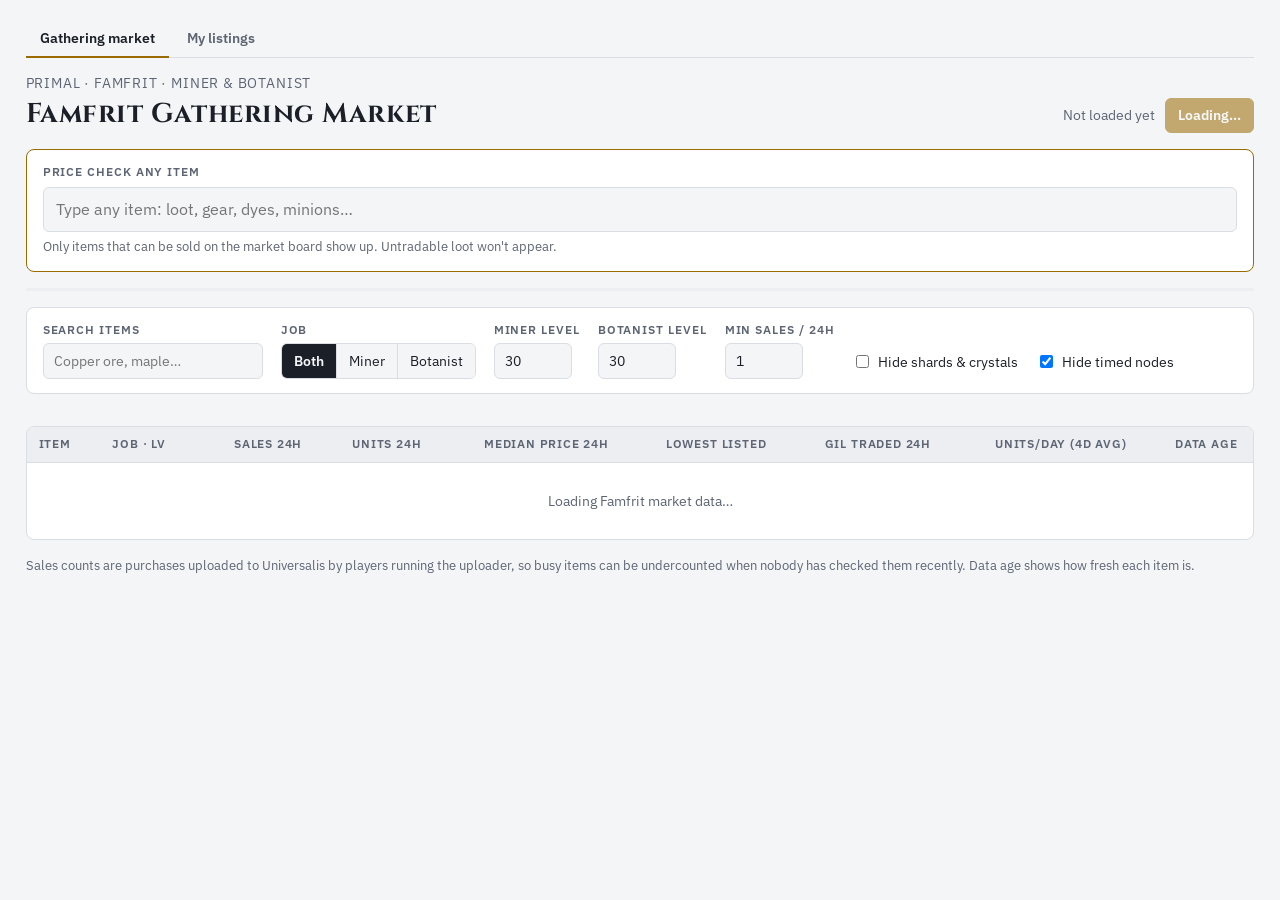
==== commit da27a685: "Let the gathering market page use the full window width Co-Authored-By: Claude Opus 5.5 <noreply@ant" ====
--- a/index.html
+++ b/index.html
@@ -3,7 +3,7 @@
 <link rel="stylesheet" href="https://fonts.googleapis.com/css2?family=Cinzel:wght@600;700&family=IBM+Plex+Sans:wght@400;500;600&family=IBM+Plex+Mono:wght@400;500&display=swap">
 <link rel="stylesheet" href="styles.css"></head><body>
 
-<div class="wrap">
+<div class="wrap wide">
   <nav class="tabs" aria-label="Pages">
     <a href="./" aria-current="page">Gathering market</a>
     <a href="listings.html">My listings</a>
--- a/styles.css
+++ b/styles.css
@@ -42,6 +42,8 @@
 html, body { margin: 0; }
 body { background: var(--bg); color: var(--fg); font: 14px/1.45 var(--font-body); }
 .wrap { max-width: 1280px; margin: 0 auto; padding-inline: 20px; padding-block: 20px 48px; display: grid; gap: 16px; }
+/* The gathering page is a wide data table: let it use the whole window. */
+.wrap.wide { max-width: none; padding-inline: clamp(16px, 2vw, 32px); }
 button, input, select { font: inherit; color: inherit; }
 :focus-visible { outline: 2px solid var(--focus); outline-offset: 2px; }
 .num { font-family: var(--font-mono); font-variant-numeric: tabular-nums; }
